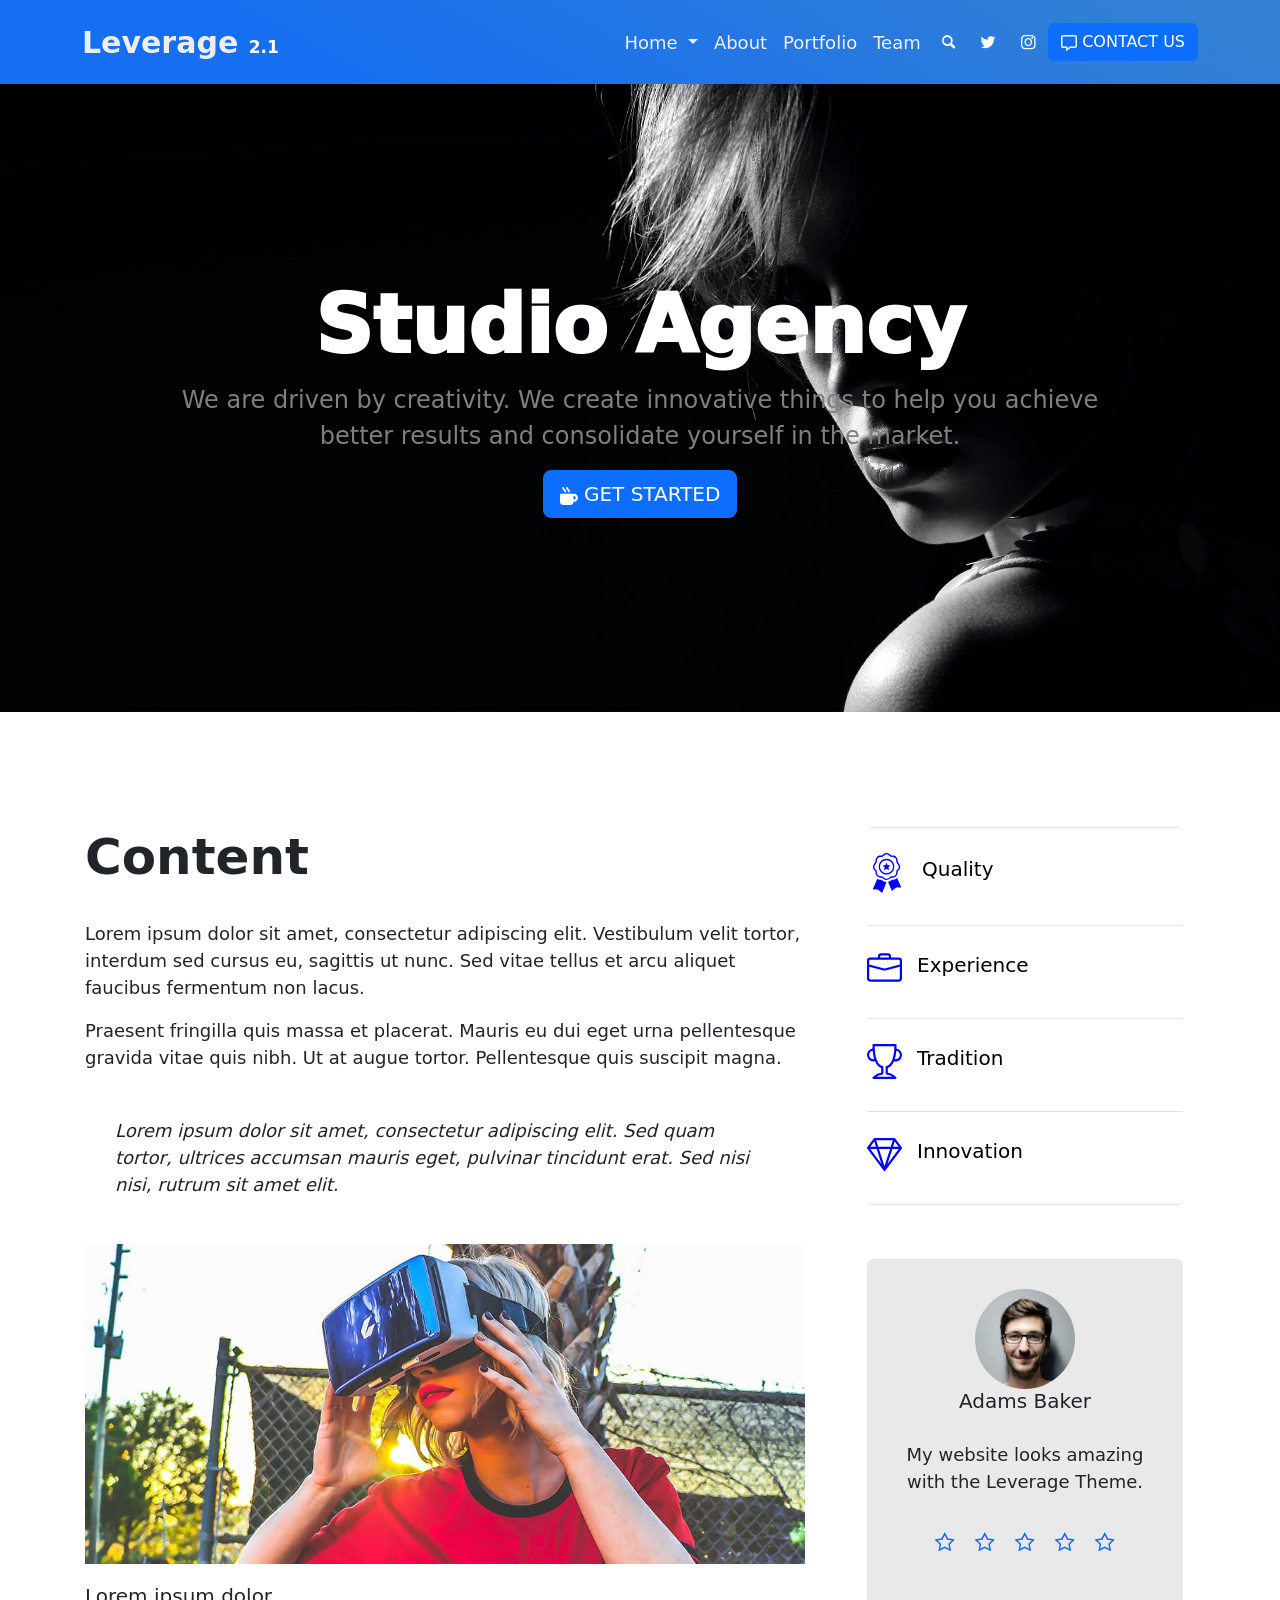
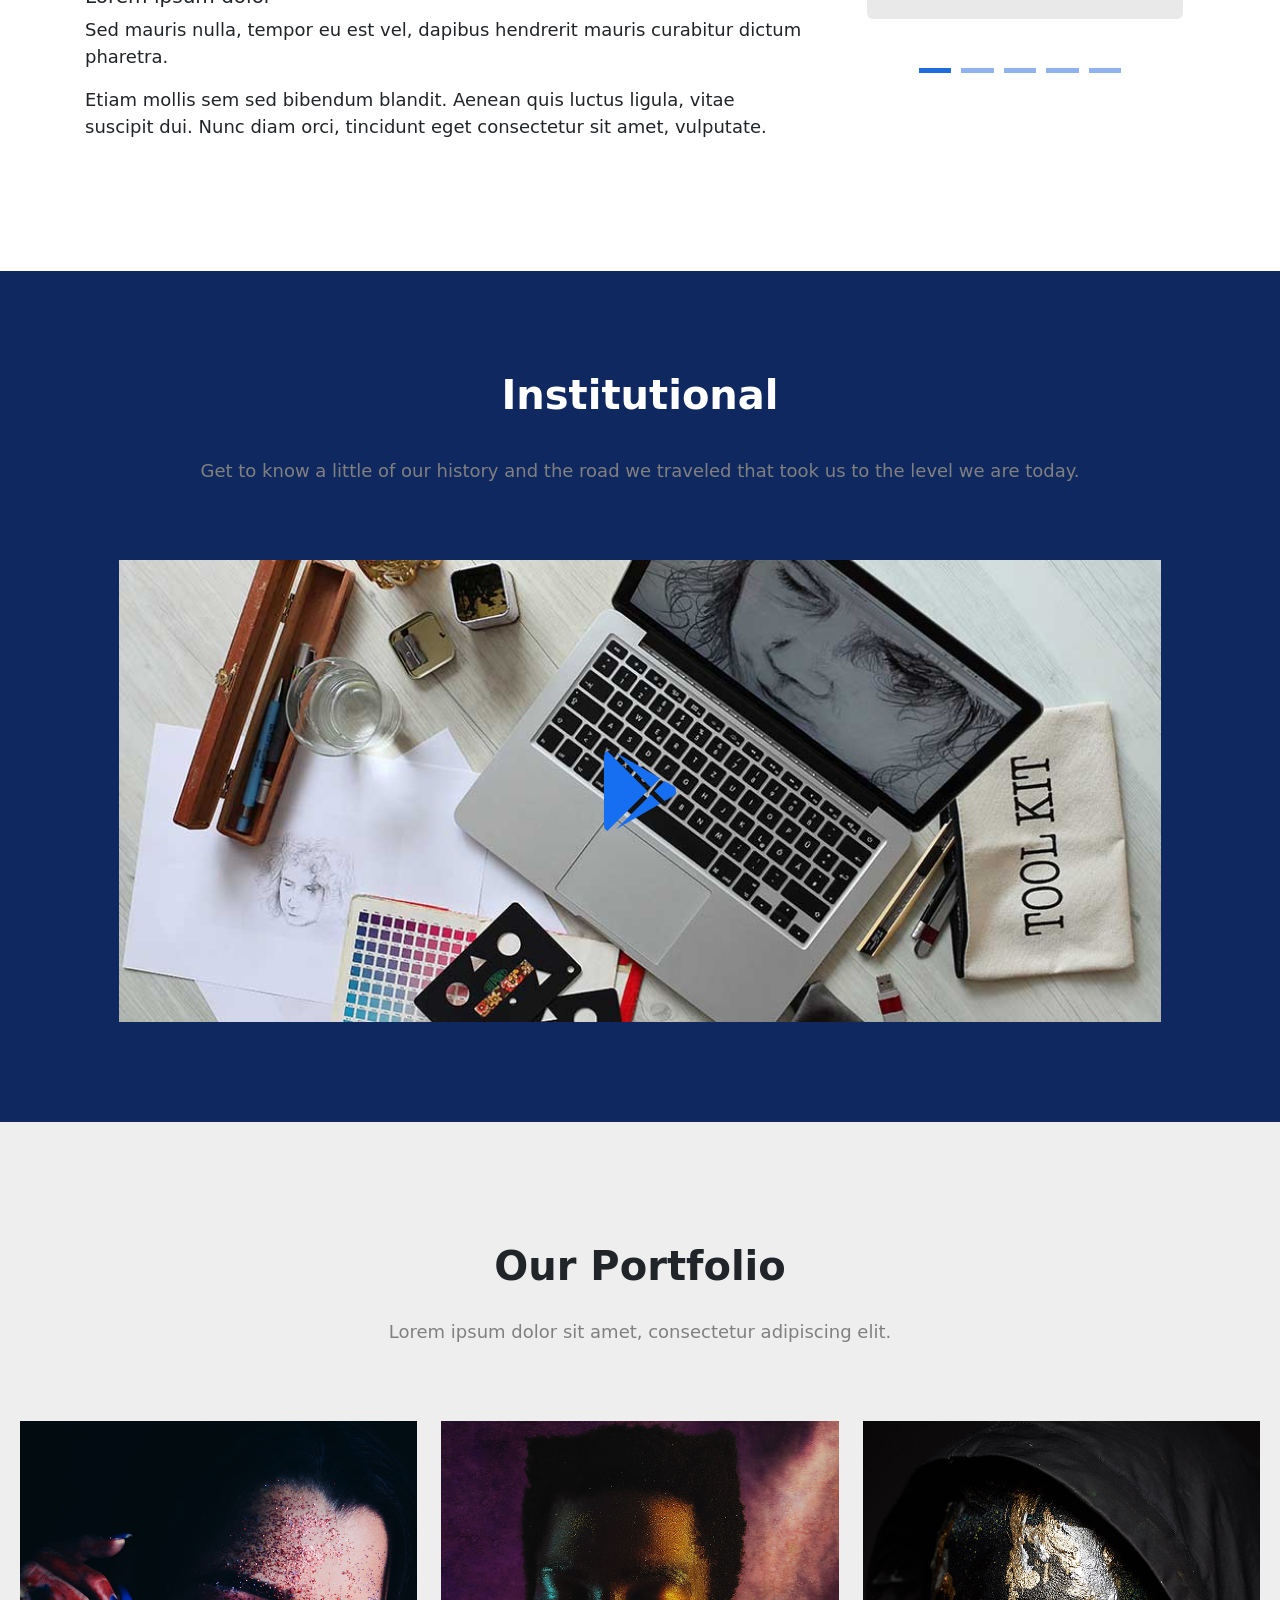
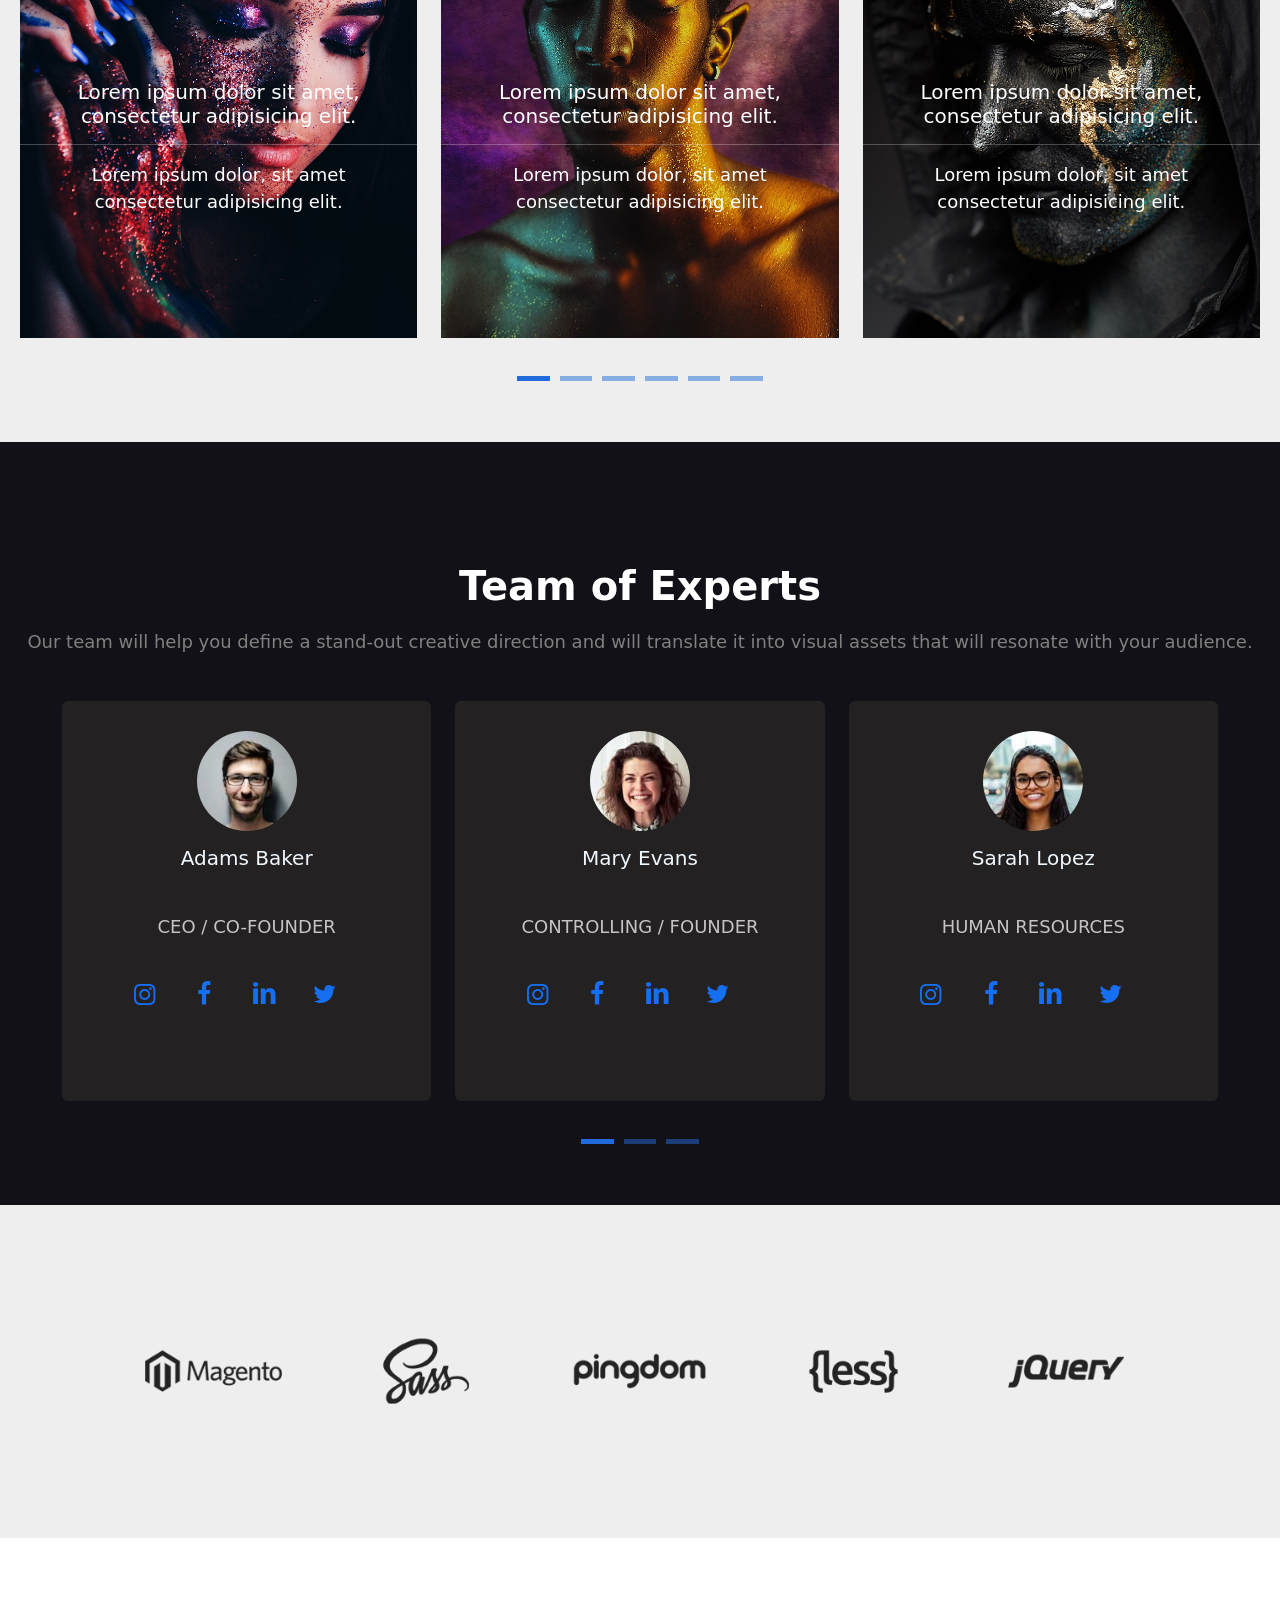
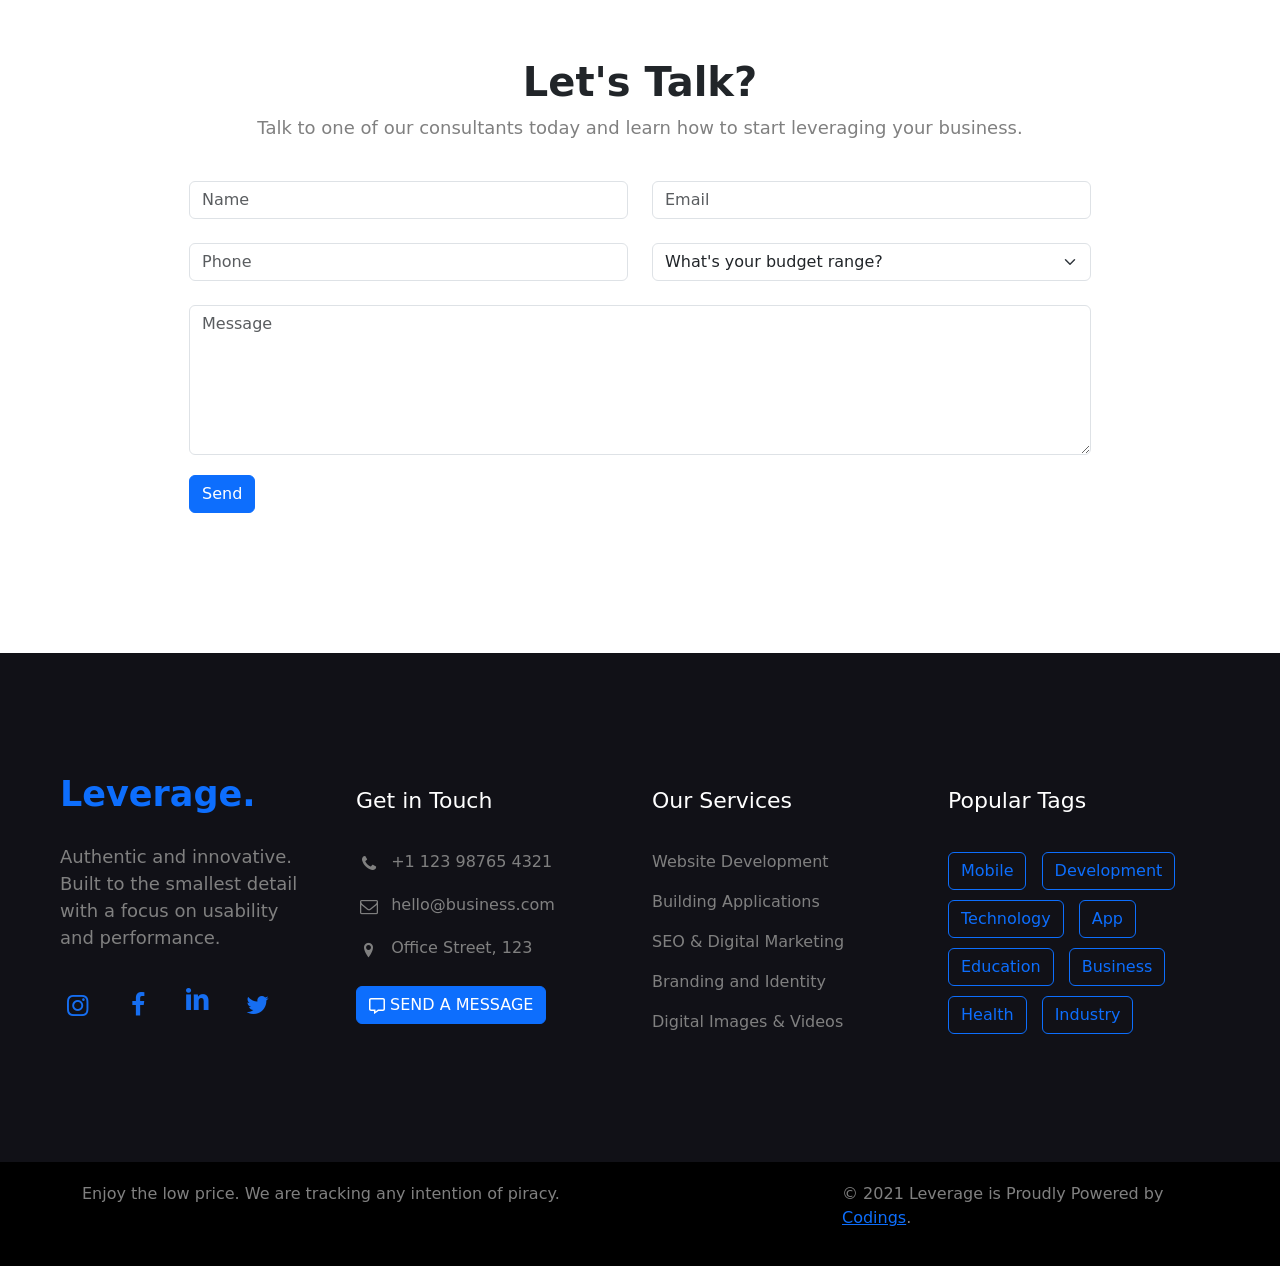
==== index.html @ 42c86307 "'master'" ====
<!DOCTYPE html>
<html lang="en">
<head>
    <meta charset="UTF-8">
    <meta http-equiv="X-UA-Compatible" content="IE=edge">
    <meta name="viewport" content="width=device-width, initial-scale=1.0">
    <title>Leverage-Demo</title>
    <link href="https://cdn.jsdelivr.net/npm/bootstrap@5.1.3/dist/css/bootstrap.min.css" rel="stylesheet" integrity="sha384-1BmE4kWBq78iYhFldvKuhfTAU6auU8tT94WrHftjDbrCEXSU1oBoqyl2QvZ6jIW3" crossorigin="anonymous">
    <link rel="stylesheet" href="style/style.css">
    <link rel="stylesheet" href="style/fontello.css">
    
    

    
</head>
<body>
    
    <nav class="navbar nav-area navbar-expand-lg navbar-light sticky-lg-top">
        <div class="container">
          <a class="navbar-brand brand" href="#">Leverage <i class="version-number">2.1</i></a>
          <button class="navbar-toggler" type="button" data-bs-toggle="collapse" data-bs-target="#navbarNavDropdown" aria-controls="navbarNavDropdown" aria-expanded="false" aria-label="Toggle navigation">
            <span class="navbar-toggler-icon"></span>
          </button>
          

          
          <div class="collapse navbar-collapse justify-content-end" id="navbarNavDropdown">
            <ul class="navbar-nav">

              <li class="nav-item dropdown ddpr-1">
                
                <a class="nav-link dropdown-toggle ssss" href="#" id="navbarDropdownMenuLink" role="button" data-bs-toggle="dropdown" data-bs-auto-close="outside" aria-expanded="false">
                  Home
                </a>
                <ul class="dropdown-menu ddpa-1" aria-labelledby="navbarDropdownMenuLink">
                  <li class="btn-group dropend nav-small">
                    <a href="#" class="n-link dropdown-toggle ddpr-2 " role="button" data-bs-toggle="dropdown" data-bs-auto-close="outside" aria-expanded="false">
                      Multi-Page
                    </a>
                    <ul class="dropdown-menu ddpa-2" aria-labelledby="navbarDropdownMenuLink">
                      <li class="btn-group dropend nav-small">
                        <a href="#" class="n-link dropdown-toggle ddpr-3 "role="button" data-bs-toggle="dropdown" data-bs-auto-close="outside" aria-expanded="false">Agency</a>
                        <ul class="dropdown-menu ddpa-3" aria-labelledby="navbarDropdownMenuLink">
                          <li>
                            <a class="n-link" href="#">Demo 1</a>
                          </li>
                          <li>
                            <a class="n-link" href="#">Demo 2</a>
                          </li>
                          <li>
                            <a class="n-link" href="#">Demo 3</a>
                          </li>
                          <li>
                            <a class="n-link" href="#">Demo 4</a>
                          </li>
                          <li>
                            <a class="n-link" href="#">Demo 5</a>
                          </li>
                          <li>
                            <a class="n-link" href="#">Demo 6</a>
                          </li>
                          <li>
                            <a class="n-link" href="#">Demo 7</a>
                          </li>
                          <li>
                            <a class="n-link" href="#">Demo 8</a>
                          </li>
                          <li>
                            <a class="n-link" href="#">Demo 9</a>
                          </li>
                          <li>
                            <a class="n-link" href="#">Demo 10</a>
                          </li>
                          
                        </ul>
                      </li>

                      <li class="btn-group dropend nav-small">
                        <a href="#" class="n-link dropdown-toggle ddpr-3"role="button" data-bs-toggle="dropdown" data-bs-auto-close="outside" aria-expanded="false">Portfolio</a>
                        <ul class="dropdown-menu ddpa-3" aria-labelledby="navbarDropdownMenuLink">
                          <li>
                            <a class="n-link" href="#">Demo 11</a>
                          </li>
                          <li>
                            <a class="n-link" href="#">Demo 12</a>
                          </li>
                          <li>
                            <a class="n-link" href="#">Demo 13</a>
                          </li>
                          <li>
                            <a class="n-link" href="#">Demo 14</a>
                          </li>
                          <li>
                            <a class="n-link" href="#">Demo 15</a>
                          </li>
                          <li>
                            <a class="n-link" href="#">Demo 16</a>
                          </li>
                          <li>
                            <a class="n-link" href="#">Demo 17</a>
                          </li>
                          <li>
                            <a class="n-link" href="#">Demo 18</a>
                          </li>
                          <li>
                            <a class="n-link" href="#">Demo 19</a>
                          </li>
                          <li>
                            <a class="n-link" href="#">Demo 20</a>
                          </li>
                          
                        </ul>
                      </li>
                      
                    </ul>
                  </li>
                  
                  

                  <li class="btn-group dropend nav-small">
                    <a href="#" class="n-link dropdown-toggle ddpr-2 " role="button" data-bs-toggle="dropdown" data-bs-auto-close="outside" aria-expanded="false">
                      One-Page
                    </a>
                    <ul class="dropdown-menu ddpa-2" aria-labelledby="navbarDropdownMenuLink">
                      <li class="btn-group dropend nav-small">
                        <a href="#" class="n-link dropdown-toggle ddpr-3"role="button" data-bs-toggle="dropdown" data-bs-auto-close="outside" aria-expanded="false">Agency</a>
                        <ul class="dropdown-menu ddpa-3" aria-labelledby="navbarDropdownMenuLink">
                          <li>
                            <a class="n-link" href="#">Demo 1</a>
                          </li>
                          <li>
                            <a class="n-link" href="#">Demo 2</a>
                          </li>
                          <li>
                            <a class="n-link" href="#">Demo 3</a>
                          </li>
                          <li>
                            <a class="n-link" href="#">Demo 4</a>
                          </li>
                          <li>
                            <a class="n-link" href="#">Demo 5</a>
                          </li>
                          <li>
                            <a class="n-link" href="#">Demo 6</a>
                          </li>
                          <li>
                            <a class="n-link" href="#">Demo 7</a>
                          </li>
                          <li>
                            <a class="n-link" href="#">Demo 8</a>
                          </li>
                          <li>
                            <a class="n-link" href="#">Demo 9</a>
                          </li>
                          <li>
                            <a class="n-link" href="#">Demo 10</a>
                          </li>
                          
                        </ul>
                      </li>

                      <li class="btn-group dropend nav-small">
                        <a href="#" class="n-link dropdown-toggle ddpr-3"role="button" data-bs-toggle="dropdown" data-bs-auto-close="outside" aria-expanded="false">Portfolio</a>
                        <ul class="dropdown-menu ddpa-3" aria-labelledby="navbarDropdownMenuLink">
                          <li>
                            <a class="n-link" href="#">Demo 11</a>
                          </li>
                          <li>
                            <a class="n-link" href="#">Demo 12</a>
                          </li>
                          <li>
                            <a class="n-link" href="#">Demo 13</a>
                          </li>
                          <li>
                            <a class="n-link" href="#">Demo 14</a>
                          </li>
                          <li>
                            <a class="n-link" href="#">Demo 15</a>
                          </li>
                          <li>
                            <a class="n-link" href="#">Demo 16</a>
                          </li>
                          <li>
                            <a class="n-link" href="#">Demo 17</a>
                          </li>
                          <li>
                            <a class="n-link" href="#">Demo 18</a>
                          </li>
                          <li>
                            <a class="n-link" href="#">Demo 19</a>
                          </li>
                          <li>
                            <a class="n-link" href="#">Demo 20</a>
                          </li>
                          
                        </ul>
                      </li>
                      
                    </ul>
                  </li>
                </ul>
                
              </li>

              <li class="nav-item dropdown">
                <a class="nav-link" href="#" id="navbarDropdownMenuLink" role="button" data-bs-toggle="dropdown" data-bs-auto-close="outside" aria-expanded="false">
                  About
                </a>
              </li>
              <li class="nav-item dropdown">
                <a class="nav-link" href="#" id="navbarDropdownMenuLink" role="button" data-bs-toggle="dropdown" data-bs-auto-close="outside" aria-expanded="false">
                  Portfolio
                </a>
                
              </li>
              <li class="nav-item dropdown">
                <a class="nav-link" href="#" id="navbarDropdownMenuLink" role="button" data-bs-toggle="dropdown" data-bs-auto-close="outside" aria-expanded="false">
                  Team
                </a>
                

              </li>
            </ul>
            <ul class="navbar-nav"><li class="nav-item dropdown"><a class="nav-link" href="#"><i class="icon-search"></i></a></li></ul>
            <ul class="navbar-nav"><li class="nav-item dropdown"><a class="nav-link" href="#"><i class="icon-twit"></i></a></li></ul>
            <ul class="navbar-nav"><li class="nav-item dropdown"><a class="nav-link" href="#"><i class="icon-insta"></i></a></li></ul>
            
            <div class="git-desc-btn"><button type="button" class="btn btn-primary"><img src="images/message-regular.svg" alt=""> CONTACT US</button></div>
  
            
          </div>

          
          
        </div>
    
    </nav>

    <div class="align-self-center text-center">
      <div class="position-relative main">
        <img class="hero" width="100%" height="auto" src="images/bg-7.jpg" alt="">

        <div class="position-absolute top-50 start-50 translate-middle main-txt ">
          <h1>Studio Agency</h1>
        <p>We are driven by creativity. We create innovative things to help you achieve better results and consolidate yourself in the market.</p>
        <button type="button" class="btn btn-primary btn-lg"><img src="images/mug-hot-solid.svg" alt=""> GET STARTED</button>
        </div>
      </div>
    
    </div>



<div class="container">
  <div class="row content ">
    <div class="col-lg-8 hero-content">
      <h2>Content</h2>
      <p>Lorem ipsum dolor sit amet, consectetur adipiscing elit. Vestibulum velit tortor, interdum sed cursus eu, sagittis ut nunc. Sed vitae tellus et arcu aliquet faucibus fermentum non lacus.</p>
      <p>Praesent fringilla quis massa et placerat. Mauris eu dui eget urna pellentesque gravida vitae quis nibh. Ut at augue tortor. Pellentesque quis suscipit magna.</p>
      <p class="italic"><em>Lorem ipsum dolor sit amet, consectetur adipiscing elit. Sed quam tortor, ultrices accumsan mauris eget, pulvinar tincidunt erat. Sed nisi nisi, rutrum sit amet elit.</em></p>
      <img class="hero-img" height="auto" width="100%" src="images/news-3.jpg" alt="photography">
      
      <h5>Lorem ipsum dolor</h5>
      <p>Sed mauris nulla, tempor eu est vel, dapibus hendrerit mauris curabitur dictum pharetra.</p>
      <p>Etiam mollis sem sed bibendum blandit. Aenean quis luctus ligula, vitae suscipit dui. Nunc diam orci, tincidunt eget consectetur sit amet, vulputate.</p>

    </div>

    <div class="col-lg-4">
      <ul class="list-group hero-content-2">
        <li class="list-group-item "><a class="d-inline-flex align-items-center" href="#"><img src="images/excellence-honor.svg" alt=""><h5>Quality</h5></a></li>
        <li class="list-group-item "><a class="d-inline-flex align-items-center" href="#"><img src="images/briefcase.svg" alt=""><h5>Experience</h5></a></li>
        <li class="list-group-item "><a class="d-inline-flex align-items-center" href="#"><img src="images/trophy.svg" alt=""><h5>Tradition</h5></a></li>
        <li class="list-group-item "><a class="d-inline-flex align-items-center" href="#"><img src="images/gem.svg" alt=""><h5>Innovation</h5></a></li>
        
      </ul>
      <br>

      
      <div id="carouselExampleCaptions" class="carousel slide slider" >
        <div class="carousel-indicators">
          <button type="button" data-bs-target="#carouselExampleCaptions" data-bs-slide-to="0" class="active" aria-current="true" aria-label="Slide 1"></button>
          <button type="button" data-bs-target="#carouselExampleCaptions" data-bs-slide-to="1" aria-label="Slide 2"></button>
          <button type="button" data-bs-target="#carouselExampleCaptions" data-bs-slide-to="2" aria-label="Slide 3"></button>
          <button type="button" data-bs-target="#carouselExampleCaptions" data-bs-slide-to="3" aria-label="Slide 4"></button>
          <button type="button" data-bs-target="#carouselExampleCaptions" data-bs-slide-to="4" aria-label="Slide 5"></button>
        </div>
        
        <div class="carousel-inner">
          <div class="carousel-item active">
            <div class="col-12 card-1">
              <div class="card card-bg align-items-center ">
                <img class="card-img-top" src="images/team-1.jpg" alt="team1">
                <h5>Adams Baker</h5>
                <p>My website looks amazing with the Leverage Theme.</p>
                <div class="d-inline-flex align-items-center star-card"><i class="icon-star"></i><i class="icon-star"></i><i class="icon-star"></i><i class="icon-star"></i><i class="icon-star"></i></div>
      
              </div>
      
            </div>
          </div>
          <div class="carousel-item">
            <div class="col-12 card-1">
              <div class="card card-bg align-items-center ">
                <img class="card-img-top" src="images/team-2.jpg" alt="team1">
                <h5>Mary Evans</h5>
                <p>This company created an exclusive form. Fantastic</p>
                <div class="d-inline-flex align-items-center star-card"><i class="icon-star"></i><i class="icon-star"></i><i class="icon-star"></i><i class="icon-star"></i></div>
      
              </div>
      
            </div>
          </div>
          <div class="carousel-item">
            <div class="col-12 card-1">
              <div class="card card-bg align-items-center ">
                <img class="card-img-top" src="images/team-3.jpg" alt="team1">
                <h5>Sarah Lopez</h5>
                <p>I'm loving the partnership. The support deserve 5 stars.</p>
                <div class="d-inline-flex align-items-center star-card"><i class="icon-star"></i><i class="icon-star"></i><i class="icon-star"></i><i class="icon-star"></i><i class="icon-star"></i></div>
      
              </div>
      
            </div>
          </div>
          <div class="carousel-item">
            <div class="col-12 card-1">
              <div class="card card-bg align-items-center ">
                <img class="card-img-top" src="images/team-4.jpg" alt="team1">
                <h5>Joseph Hills</h5>
                <p>My app was perfect. I will request more services soon.</p>
                <div class="d-inline-flex align-items-center star-card"><i class="icon-star"></i><i class="icon-star"></i><i class="icon-star"></i><i class="icon-star"></i></div>
      
              </div>
      
            </div>
          </div>
          <div class="carousel-item">
            <div class="col-12 card-1">
              <div class="card card-bg align-items-center ">
                <img class="card-img-top" src="images/team-5.jpg" alt="team1">
                <h5>Karen Usman</h5>
                <p>I had small problems with the payment. but it was resolved.</p>
                <div class="d-inline-flex align-items-center star-card"><i class="icon-star"></i><i class="icon-star"></i><i class="icon-star"></i></div>
      
              </div>
      
            </div>
          </div>
        </div>
        
      </div>


    </div>



  </div>

</div>



<div class="container-fluid institutional">
  <div class="row justify-content-center">
    <div class="col-lg-10 text-center">
      <h2>Institutional</h2>
      <p>Get to know a little of our history and the road we traveled that took us to the level we are today.</p>
      <div class="video"><a href="https://www.youtube.com/watch?v=7e90gBu4pas">
        
        <div class="position-relative">
          <img width="100%" height="auto" src="images/news-4.jpg" alt="">
        
        <div class="position-absolute top-50 start-50 translate-middle play-btn"><img src="images/google-play-brands.svg" alt=""></div>
        </div>
      
      
      </a></div>



    </div>

  </div>

</div>

<div class="container-fluid portfolio text-center">
  
  
    <div class="text-center">
      <h2>Our Portfolio</h2>
      <p>Lorem ipsum dolor sit amet, consectetur adipiscing elit.</p>
    </div>
    
   <div id="carouselExampleIndicators" class="carousel slide" >
    <div class="carousel-indicators">
      <button type="button" data-bs-target="#carouselExampleIndicators" data-bs-slide-to="0" class="active" aria-current="true" aria-label="Slide 1"></button>
      <button type="button" data-bs-target="#carouselExampleIndicators" data-bs-slide-to="1" aria-label="Slide 2"></button>
      <button type="button" data-bs-target="#carouselExampleIndicators" data-bs-slide-to="2" aria-label="Slide 3"></button>
      <button type="button" data-bs-target="#carouselExampleIndicators" data-bs-slide-to="3" aria-label="Slide 4"></button>
      <button type="button" data-bs-target="#carouselExampleIndicators" data-bs-slide-to="4" aria-label="Slide 5"></button>
      <button type="button" data-bs-target="#carouselExampleIndicators" data-bs-slide-to="5" aria-label="Slide 6"></button>
      
    </div>

    <div class="carousel-inner ">

      <div class=" port-grid ">
        <div class="carousel-item active">
          <div class="row justify-content-center">
            <div class="col-lg-4 col-md-6 col-sm-12 mb-1 ">
              <div class="position-relative grid ">
                <img width="100%" height="auto" src="images/work-4.jpg" alt="">
                  <div class="position-absolute top-50 align-items-end text-center grid-inside">
                    <h4>Lorem ipsum dolor sit amet, consectetur adipisicing elit.</h4>
                     <hr>
                       <p>Lorem ipsum dolor, sit amet consectetur adipisicing elit.</p>
                  </div>
              
          
              </div>
            </div>
       
            <div class="col-lg-4 col-md-6 col-sm-12 mb-1 media-s">
              <div class="position-relative grid">
                <img width="100%" height="auto" src="images/work-5.jpg" alt="">
                  <div class="position-absolute top-50 align-items-end text-center grid-inside">
                    <h4>Lorem ipsum dolor sit amet, consectetur adipisicing elit.</h4>
                     <hr>
                       <p>Lorem ipsum dolor, sit amet consectetur adipisicing elit.</p>
                  </div>
              
          
              </div>
            </div>

            <div class="col-lg-4 col-md-6 col-sm-12 mb-1 media-l">
              <div class="position-relative grid">
                <img width="100%" height="auto" src="images/work-6.jpg" alt="">
                  <div class="position-absolute top-50 align-items-end text-center grid-inside">
                    <h4>Lorem ipsum dolor sit amet, consectetur adipisicing elit.</h4>
                     <hr>
                       <p>Lorem ipsum dolor, sit amet consectetur adipisicing elit.</p>
                  </div>
              
          
              </div>
            </div>
       
            
          </div>
        </div>
   
        <div class="carousel-item">
          <div class="row justify-content-center">

            <div class="col-lg-4 col-md-6 col-sm-12 mb-1">
              <div class="position-relative grid">
                <img width="100%" height="auto" src="images/work-5.jpg" alt="">
                  <div class="position-absolute top-50 align-items-end text-center grid-inside">
                    <h4>Lorem ipsum dolor sit amet, consectetur adipisicing elit.</h4>
                     <hr>
                       <p>Lorem ipsum dolor, sit amet consectetur adipisicing elit.</p>
                  </div>
              
          
              </div>
            </div>

            <div class="col-lg-4 col-md-6 col-sm-12 mb-1 media-s">
              <div class="position-relative grid">
                <img width="100%" height="auto" src="images/work-6.jpg" alt="">
                  <div class="position-absolute top-50 align-items-end text-center grid-inside">
                    <h4>Lorem ipsum dolor sit amet, consectetur adipisicing elit.</h4>
                     <hr>
                       <p>Lorem ipsum dolor, sit amet consectetur adipisicing elit.</p>
                  </div>
              
          
              </div>
            </div>

            <div class="col-lg-4 col-md-6 col-sm-12 mb-1 media-l">
              <div class="position-relative grid">
                <img width="100%" height="auto" src="images/work-7.jpg" alt="">
                  <div class="position-absolute top-50 align-items-end text-center grid-inside">
                    <h4>Lorem ipsum dolor sit amet, consectetur adipisicing elit.</h4>
                     <hr>
                       <p>Lorem ipsum dolor, sit amet consectetur adipisicing elit.</p>
                  </div>
              
          
              </div>
            </div>
       
            
       
            
          </div>
        </div>

        <div class="carousel-item">
          <div class="row justify-content-center">

            <div class="col-lg-4 col-md-6 col-sm-12 mb-1 ">
              <div class="position-relative grid">
                <img width="100%" height="auto" src="images/work-6.jpg" alt="">
                  <div class="position-absolute top-50 align-items-end text-center grid-inside">
                    <h4>Lorem ipsum dolor sit amet, consectetur adipisicing elit.</h4>
                     <hr>
                       <p>Lorem ipsum dolor, sit amet consectetur adipisicing elit.</p>
                  </div>
              
          
              </div>
            </div>

            <div class="col-lg-4 col-md-6 col-sm-12 mb-1 media-s">
              <div class="position-relative grid">
                <img width="100%" height="auto" src="images/work-7.jpg" alt="">
                  <div class="position-absolute top-50 align-items-end text-center grid-inside">
                    <h4>Lorem ipsum dolor sit amet, consectetur adipisicing elit.</h4>
                     <hr>
                       <p>Lorem ipsum dolor, sit amet consectetur adipisicing elit.</p>
                  </div>
              
          
              </div>
            </div>
            <div class="col-lg-4 col-md-6 col-sm-12 mb-1 media-l">
              <div class="position-relative grid">
                <img width="100%" height="auto" src="images/work-8.jpg" alt="">
                  <div class="position-absolute top-50 align-items-end text-center grid-inside">
                    <h4>Lorem ipsum dolor sit amet, consectetur adipisicing elit.</h4>
                     <hr>
                       <p>Lorem ipsum dolor, sit amet consectetur adipisicing elit.</p>
                  </div>
              
          
              </div>
            </div>
       
            
       
            
          </div>
        </div>

        <div class="carousel-item">
          <div class="row justify-content-center">

            <div class="col-lg-4 col-md-6 col-sm-12 mb-1 ">
              <div class="position-relative grid">
                <img width="100%" height="auto" src="images/work-7.jpg" alt="">
                  <div class="position-absolute top-50 align-items-end text-center grid-inside">
                    <h4>Lorem ipsum dolor sit amet, consectetur adipisicing elit.</h4>
                     <hr>
                       <p>Lorem ipsum dolor, sit amet consectetur adipisicing elit.</p>
                  </div>
              
          
              </div>
            </div>

            <div class="col-lg-4 col-md-6 col-sm-12 mb-1 media-s">
              <div class="position-relative grid">
                <img width="100%" height="auto" src="images/work-8.jpg" alt="">
                  <div class="position-absolute top-50 align-items-end text-center grid-inside">
                    <h4>Lorem ipsum dolor sit amet, consectetur adipisicing elit.</h4>
                     <hr>
                       <p>Lorem ipsum dolor, sit amet consectetur adipisicing elit.</p>
                  </div>
              
          
              </div>
            </div>
            <div class="col-lg-4 col-md-6 col-sm-12 mb-1 media-l">
              <div class="position-relative grid">
                <img width="100%" height="auto" src="images/work-9.jpg" alt="">
                  <div class="position-absolute top-50 align-items-end text-center grid-inside">
                    <h4>Lorem ipsum dolor sit amet, consectetur adipisicing elit.</h4>
                     <hr>
                       <p>Lorem ipsum dolor, sit amet consectetur adipisicing elit.</p>
                  </div>
              
          
              </div>
            </div>
       
            
       
            
          </div>
        </div>

        <div class="carousel-item">
          <div class="row justify-content-center">

            <div class="col-lg-4 col-md-6 col-sm-12 mb-1 ">
              <div class="position-relative grid">
                <img width="100%" height="auto" src="images/work-8.jpg" alt="">
                  <div class="position-absolute top-50 align-items-end text-center grid-inside">
                    <h4>Lorem ipsum dolor sit amet, consectetur adipisicing elit.</h4>
                     <hr>
                       <p>Lorem ipsum dolor, sit amet consectetur adipisicing elit.</p>
                  </div>
              
          
              </div>
            </div>

            <div class="col-lg-4 col-md-6 col-sm-12 mb-1 media-s">
              <div class="position-relative grid">
                <img width="100%" height="auto" src="images/work-9.jpg" alt="">
                  <div class="position-absolute top-50 align-items-end text-center grid-inside">
                    <h4>Lorem ipsum dolor sit amet, consectetur adipisicing elit.</h4>
                     <hr>
                       <p>Lorem ipsum dolor, sit amet consectetur adipisicing elit.</p>
                  </div>
              
          
              </div>
            </div>
            <div class="col-lg-4 col-md-6 col-sm-12 mb-1 media-l">
              <div class="position-relative grid">
                <img width="100%" height="auto" src="images/work-4.jpg" alt="">
                  <div class="position-absolute top-50 align-items-end text-center grid-inside">
                    <h4>Lorem ipsum dolor sit amet, consectetur adipisicing elit.</h4>
                     <hr>
                       <p>Lorem ipsum dolor, sit amet consectetur adipisicing elit.</p>
                  </div>
              
          
              </div>
            </div>
       
            
       
            
          </div>
        </div>

        <div class="carousel-item">
          <div class="row justify-content-center">

            <div class="col-lg-4 col-md-6 col-sm-12 mb-1 ">
              <div class="position-relative grid">
                <img width="100%" height="auto" src="images/work-9.jpg" alt="">
                  <div class="position-absolute top-50 align-items-end text-center grid-inside">
                    <h4>Lorem ipsum dolor sit amet, consectetur adipisicing elit.</h4>
                     <hr>
                       <p>Lorem ipsum dolor, sit amet consectetur adipisicing elit.</p>
                  </div>
              
          
              </div>
            </div>

            <div class="col-lg-4 col-md-6 col-sm-12 mb-1 media-s">
              <div class="position-relative grid">
                <img width="100%" height="auto" src="images/work-4.jpg" alt="">
                  <div class="position-absolute top-50 align-items-end text-center grid-inside">
                    <h4>Lorem ipsum dolor sit amet, consectetur adipisicing elit.</h4>
                     <hr>
                       <p>Lorem ipsum dolor, sit amet consectetur adipisicing elit.</p>
                  </div>
              
          
              </div>
            </div>
            <div class="col-lg-4 col-md-6 col-sm-12 mb-1 media-l">
              <div class="position-relative grid">
                <img width="100%" height="auto" src="images/work-5.jpg" alt="">
                  <div class="position-absolute top-50 align-items-end text-center grid-inside">
                    <h4>Lorem ipsum dolor sit amet, consectetur adipisicing elit.</h4>
                     <hr>
                       <p>Lorem ipsum dolor, sit amet consectetur adipisicing elit.</p>
                  </div>
              
          
              </div>
            </div>
       
            
       
            
          </div>
        </div>

        

      </div>
 
     
     
     
     
     
 
   </div>
   </div>




      
  

    
    
    
    
    

  

</div>



<div class="container-fluid team text-center">
  <h2>Team of Experts</h2>
  <p>Our team will help you define a stand-out creative direction and will translate it into visual assets that will resonate with your audience.</p>

  <div id="carouselExampleIndicators3" class="carousel slide" >

    <div class="carousel-indicators">
      <button type="button" data-bs-target="#carouselExampleIndicators3" data-bs-slide-to="0" class="active" aria-current="true" aria-label="Slide 1"></button>
      <button type="button" data-bs-target="#carouselExampleIndicators3" data-bs-slide-to="1" aria-label="Slide 2"></button>
      <button type="button" data-bs-target="#carouselExampleIndicators3" data-bs-slide-to="2" aria-label="Slide 3"></button>
      <button  class="tc-768" type="button" data-bs-target="#carouselExampleIndicators3" data-bs-slide-to="3" aria-label="Slide 4"></button>
      <button  class="tc-360" type="button" data-bs-target="#carouselExampleIndicators3" data-bs-slide-to="4" aria-label="Slide 5"></button>
    </div>


    <div class="carousel-inner">
      <div class="team-grid">

        <div class="carousel-item active  ">
          <div class="row justify-content-center">
            <div class="col-lg-4 col-md-6 col-sm-12 mb-1 t-360">
              <div class="card card-bg-1 align-items-center ">
                <img class="card-img-top" src="images/team-1.jpg" alt="team1">
                <h5>Adams Baker</h5>
                <p>CEO / CO-FOUNDER</p>
                <div class="d-inline-flex align-items-center"><a href="#"><i class="icon-insta icon"></i></a><a href="#"><i class="icon-fb icon"></i></a><a href="#"><i class="icon-link icon"></i></a><a href="#"><i class="icon-twit icon"></i></a></div>
        
              </div>
        
            </div>

            <div class="col-lg-4 col-md-6 col-sm-12 mb-1 t-768">
              <div class="card card-bg-1 align-items-center ">
                <img class="card-img-top" src="images/team-1.jpg" alt="team1">
                <h5>Adams Baker</h5>
                <p>CEO / CO-FOUNDER</p>
                <div class="d-inline-flex align-items-center"><a href="#"><i class="icon-insta icon"></i></a><a href="#"><i class="icon-fb icon"></i></a><a href="#"><i class="icon-link icon"></i></a><a href="#"><i class="icon-twit icon"></i></a></div>
        
              </div>
        
            </div>

            <div class="col-lg-4 col-md-6 col-sm-12 mb-1 t-768">
              <div class="card card-bg-1 align-items-center">
                <img class="card-img-top" src="images/team-2.jpg" alt="team1">
                <h5>Mary Evans</h5>
                <p>CONTROLLING / FOUNDER</p>
                <div class="d-inline-flex align-items-center"><a href="#"><i class="icon-insta icon"></i></a><a href="#"><i class="icon-fb icon"></i></a><a href="#"><i class="icon-link icon"></i></a><a href="#"><i class="icon-twit icon"></i></a></div>
        
              </div>
        
            </div>

            <div class="col-lg-4 col-md-6 col-sm-12 mb-1 t-992">
              <div class="card card-bg-1 align-items-center ">
                <img class="card-img-top" src="images/team-1.jpg" alt="team1">
                <h5>Adams Baker</h5>
                <p>CEO / CO-FOUNDER</p>
                <div class="d-inline-flex align-items-center"><a href="#"><i class="icon-insta icon"></i></a><a href="#"><i class="icon-fb icon"></i></a><a href="#"><i class="icon-link icon"></i></a><a href="#"><i class="icon-twit icon"></i></a></div>
        
              </div>
        
            </div>

            <div class="col-lg-4 col-md-6 col-sm-12 mb-1 t-992">
              <div class="card card-bg-1 align-items-center">
                <img class="card-img-top" src="images/team-2.jpg" alt="team1">
                <h5>Mary Evans</h5>
                <p>CONTROLLING / FOUNDER</p>
                <div class="d-inline-flex align-items-center"><a href="#"><i class="icon-insta icon"></i></a><a href="#"><i class="icon-fb icon"></i></a><a href="#"><i class="icon-link icon"></i></a><a href="#"><i class="icon-twit icon"></i></a></div>
        
              </div>
        
            </div>
            <div class="col-lg-4 col-md-6 col-sm-12 mb-1 t-992">
              <div class="card card-bg-1 align-items-center">
                <img class="card-img-top" src="images/team-3.jpg" alt="team1">
                <h5>Sarah Lopez</h5>
                <p>HUMAN RESOURCES</p>
                <div class="d-inline-flex align-items-center"><a href="#"><i class="icon-insta icon"></i></a><a href="#"><i class="icon-fb icon"></i></a><a href="#"><i class="icon-link icon"></i></a><a href="#"><i class="icon-twit icon"></i></a></div>
        
              </div>
          </div>
      
        </div>
      
          
      
          
      
        </div>

        <div class="carousel-item">
          <div class="row justify-content-center">
            <div class="col-lg-4 col-md-6 col-sm-12 mb-1 t-360">
              <div class="card card-bg-1 align-items-center">
                <img class="card-img-top" src="images/team-2.jpg" alt="team1">
                <h5>Mary Evans</h5>
                <p>CONTROLLING / FOUNDER</p>
                <div class="d-inline-flex align-items-center"><a href="#"><i class="icon-insta icon"></i></a><a href="#"><i class="icon-fb icon"></i></a><a href="#"><i class="icon-link icon"></i></a><a href="#"><i class="icon-twit icon"></i></a></div>
        
              </div>
        
            </div>

            <div class="col-lg-4 col-md-6 col-sm-12 mb-1 t-768">
              <div class="card card-bg-1 align-items-center">
                <img class="card-img-top" src="images/team-2.jpg" alt="team1">
                <h5>Mary Evans</h5>
                <p>CONTROLLING / FOUNDER</p>
                <div class="d-inline-flex align-items-center"><a href="#"><i class="icon-insta icon"></i></a><a href="#"><i class="icon-fb icon"></i></a><a href="#"><i class="icon-link icon"></i></a><a href="#"><i class="icon-twit icon"></i></a></div>
        
              </div>
        
            </div>

            <div class="col-lg-4 col-md-6 col-sm-12 mb-1 t-768">
              <div class="card card-bg-1 align-items-center">
                <img class="card-img-top" src="images/team-3.jpg" alt="team1">
                <h5>Sarah Lopez</h5>
                <p>HUMAN RESOURCES</p>
                <div class="d-inline-flex align-items-center"><a href="#"><i class="icon-insta icon"></i></a><a href="#"><i class="icon-fb icon"></i></a><a href="#"><i class="icon-link icon"></i></a><a href="#"><i class="icon-twit icon"></i></a></div>
        
              </div>
            </div>

            <div class="col-lg-4 col-md-6 col-sm-12 mb-1 t-992">
              <div class="card card-bg-1 align-items-center">
                <img class="card-img-top" src="images/team-2.jpg" alt="team1">
                <h5>Mary Evans</h5>
                <p>CONTROLLING / FOUNDER</p>
                <div class="d-inline-flex align-items-center"><a href="#"><i class="icon-insta icon"></i></a><a href="#"><i class="icon-fb icon"></i></a><a href="#"><i class="icon-link icon"></i></a><a href="#"><i class="icon-twit icon"></i></a></div>
        
              </div>
        
            </div>

            <div class="col-lg-4 col-md-6 col-sm-12 mb-1 t-992">
              <div class="card card-bg-1 align-items-center">
                <img class="card-img-top" src="images/team-3.jpg" alt="team1">
                <h5>Sarah Lopez</h5>
                <p>HUMAN RESOURCES</p>
                <div class="d-inline-flex align-items-center"><a href="#"><i class="icon-insta icon"></i></a><a href="#"><i class="icon-fb icon"></i></a><a href="#"><i class="icon-link icon"></i></a><a href="#"><i class="icon-twit icon"></i></a></div>
        
              </div>
            </div>

            <div class="col-lg-4 col-md-6 col-sm-12 mb-1 t-992">
              <div class="card card-bg-1 align-items-center">
                <img class="card-img-top" src="images/team-4.jpg" alt="team1">
                <h5>Joseph Hills</h5>
                <p>CFO / CHIEF FINANCIAL</p>
                <div class="d-inline-flex align-items-center"><a href="#"><i class="icon-insta icon"></i></a><a href="#"><i class="icon-fb icon"></i></a><a href="#"><i class="icon-link icon"></i></a><a href="#"><i class="icon-twit icon"></i></a></div>
        
              </div>
        
            </div>




          </div>

        </div>

        <div class="carousel-item">
          <div class="row justify-content-center">
            <div class="col-lg-4 col-md-6 col-sm-12 mb-1 t-360">
              <div class="card card-bg-1 align-items-center">
                <img class="card-img-top" src="images/team-3.jpg" alt="team1">
                <h5>Sarah Lopez</h5>
                <p>HUMAN RESOURCES</p>
                <div class="d-inline-flex align-items-center"><a href="#"><i class="icon-insta icon"></i></a><a href="#"><i class="icon-fb icon"></i></a><a href="#"><i class="icon-link icon"></i></a><a href="#"><i class="icon-twit icon"></i></a></div>
        
              </div>
            </div>

            <div class="col-lg-4 col-md-6 col-sm-12 mb-1 t-768">
              <div class="card card-bg-1 align-items-center">
                <img class="card-img-top" src="images/team-3.jpg" alt="team1">
                <h5>Sarah Lopez</h5>
                <p>HUMAN RESOURCES</p>
                <div class="d-inline-flex align-items-center"><a href="#"><i class="icon-insta icon"></i></a><a href="#"><i class="icon-fb icon"></i></a><a href="#"><i class="icon-link icon"></i></a><a href="#"><i class="icon-twit icon"></i></a></div>
        
              </div>
            </div>

            <div class="col-lg-4 col-md-6 col-sm-12 mb-1 t-768">
              <div class="card card-bg-1 align-items-center">
                <img class="card-img-top" src="images/team-4.jpg" alt="team1">
                <h5>Joseph Hills</h5>
                <p>CFO / CHIEF FINANCIAL</p>
                <div class="d-inline-flex align-items-center"><a href="#"><i class="icon-insta icon"></i></a><a href="#"><i class="icon-fb icon"></i></a><a href="#"><i class="icon-link icon"></i></a><a href="#"><i class="icon-twit icon"></i></a></div>
        
              </div>
        
            </div>

            <div class="col-lg-4 col-md-6 col-sm-12 mb-1 t-992">
              <div class="card card-bg-1 align-items-center">
                <img class="card-img-top" src="images/team-3.jpg" alt="team1">
                <h5>Sarah Lopez</h5>
                <p>HUMAN RESOURCES</p>
                <div class="d-inline-flex align-items-center"><a href="#"><i class="icon-insta icon"></i></a><a href="#"><i class="icon-fb icon"></i></a><a href="#"><i class="icon-link icon"></i></a><a href="#"><i class="icon-twit icon"></i></a></div>
        
              </div>
            </div>

            <div class="col-lg-4 col-md-6 col-sm-12 mb-1 t-992">
              <div class="card card-bg-1 align-items-center">
                <img class="card-img-top" src="images/team-4.jpg" alt="team1">
                <h5>Joseph Hills</h5>
                <p>CFO / CHIEF FINANCIAL</p>
                <div class="d-inline-flex align-items-center"><a href="#"><i class="icon-insta icon"></i></a><a href="#"><i class="icon-fb icon"></i></a><a href="#"><i class="icon-link icon"></i></a><a href="#"><i class="icon-twit icon"></i></a></div>
        
              </div>
        
            </div>

            <div class="col-lg-4 col-md-6 col-sm-12 mb-1 t-992">
              <div class="card card-bg-1 align-items-center">
                <img class="card-img-top" src="images/team-5.jpg" alt="team1">
                <h5>karen Usman</h5>
                <p>CTO / CHIEF MARKETING</p>
                <div class="d-inline-flex align-items-center"><a href="#"><i class="icon-insta icon"></i></a><a href="#"><i class="icon-fb icon"></i></a><a href="#"><i class="icon-link icon"></i></a><a href="#"><i class="icon-twit icon"></i></a></div>
        
              </div>
        
            </div>


          </div>

          

          

        </div>

        <div class="carousel-item">
          <div class="row justify-content-center">

            <div class="col-lg-4 col-md-6 col-sm-12 mb-1 t-360">
              <div class="card card-bg-1 align-items-center">
                <img class="card-img-top" src="images/team-4.jpg" alt="team1">
                <h5>Joseph Hills</h5>
                <p>CFO / CHIEF FINANCIAL</p>
                <div class="d-inline-flex align-items-center"><a href="#"><i class="icon-insta icon"></i></a><a href="#"><i class="icon-fb icon"></i></a><a href="#"><i class="icon-link icon"></i></a><a href="#"><i class="icon-twit icon"></i></a></div>
        
              </div>
        
            </div>

            

            <div class="col-lg-4 col-md-6 col-sm-12 mb-1 t-768">
              <div class="card card-bg-1 align-items-center">
                <img class="card-img-top" src="images/team-4.jpg" alt="team1">
                <h5>Joseph Hills</h5>
                <p>CFO / CHIEF FINANCIAL</p>
                <div class="d-inline-flex align-items-center"><a href="#"><i class="icon-insta icon"></i></a><a href="#"><i class="icon-fb icon"></i></a><a href="#"><i class="icon-link icon"></i></a><a href="#"><i class="icon-twit icon"></i></a></div>
        
              </div>
        
            </div>

            <div class="col-lg-4 col-md-6 col-sm-12 mb-1 t-768">
              <div class="card card-bg-1 align-items-center">
                <img class="card-img-top" src="images/team-5.jpg" alt="team1">
                <h5>karen Usman</h5>
                <p>CTO / CHIEF MARKETING</p>
                <div class="d-inline-flex align-items-center"><a href="#"><i class="icon-insta icon"></i></a><a href="#"><i class="icon-fb icon"></i></a><a href="#"><i class="icon-link icon"></i></a><a href="#"><i class="icon-twit icon"></i></a></div>
        
              </div>
        
            </div>


          </div>

          

          

        </div>

        <div class="carousel-item">
          <div class="row justify-content-center">
            

            <div class="col-lg-4 col-md-6 col-sm-12 mb-1 t-360">
              <div class="card card-bg-1 align-items-center">
                <img class="card-img-top" src="images/team-5.jpg" alt="team1">
                <h5>karen Usman</h5>
                <p>CTO / CHIEF MARKETING</p>
                <div class="d-inline-flex align-items-center"><a href="#"><i class="icon-insta icon"></i></a><a href="#"><i class="icon-fb icon"></i></a><a href="#"><i class="icon-link icon"></i></a><a href="#"><i class="icon-twit icon"></i></a></div>
        
              </div>
        
            </div>


          </div>

          

          

        </div>


      </div>
    </div>
  </div>

</div>
<div class="container-fluid language">
  <div class="row justify-content-center lang">
    <div class="col-lg-2 col-md-2 col-sm-4 "><img width="100%" height="auto" src="images/magento.png" alt="magento"></div>
    <div class="col-lg-2 col-md-2 col-sm-4 "><img width="100%" height="auto" src="images/sass.png" alt="sass"></div>
    <div class="col-lg-2 col-md-2 col-sm-4 "><img width="100%" height="auto" src="images/pingdom.png" alt="pingdom"></div>
    <div class="col-lg-2 col-md-2 col-sm-4 "><img width="100%" height="auto" src="images/less.png" alt="less"></div>
    <div class="col-lg-2 col-md-2 col-sm-4 "><img width="100%" height="auto" src="images/jquery.png" alt="jquery"></div>

  </div>

</div>

<div class="container">
  
  <div class=" row justify-content-center talk">
    <div class="text-center">
      <h2>Let's Talk?</h2>
    <p>Talk to one of our consultants today and learn how to start leveraging your business.</p>
    </div>
    <form class="row col-10">
      <div class="col-md-6">
        <label for="inputName4" class="form-label"></label>
        <input type="text" class="form-control" placeholder="Name" aria-label="First name">
      </div>
      <div class="col-md-6">
        <label for="inputEmail4" class="form-label"></label>
        <input type="email" placeholder="Email"class="form-control" id="inputEmail4">
      </div>
      <div class="col-md-6">
        <label for="inputPhone4" class="form-label"></label>
        <input type="text" placeholder="Phone"class="form-control" id="inputEmail4">
      </div>
      <div class="col-md-6">
        <label for="inputtext" class="form-label"></label>
        <select id="inputtext" class="form-select">
          <option selected>What's your budget range?</option>
          <option>$2.000 - $5.000</option>
          <option>$5.000 - $10.000</option>
          <option>$10.000+</option>
        </select>
      </div>
      
      
      <div class="col-12">
        <label for="InputMessage" class="form-label"></label>
  <textarea class="form-control message" id="inputMessage" placeholder="Message" ></textarea>
      </div>
      
      <div >
        <button type="submit" required value=" submit" class="btn btn-primary send">Send</button>
      </div>
    </form>

  </div>


</div>

<div class="container-fluid git">
  <div class="row justify-content-center text-center row-items">
    <div class="col-lg-3  text-start logo">
      <a href="#"><h3>Leverage.</h3></a>
      <p>Authentic and innovative.
        Built to the smallest detail
        with a focus on usability
        and performance.</p>

        <div class="d-inline-flex"><a href="#"><i class="icon-insta icon"></i></a><a href="#"><i class="icon-fb icon"></i></a><a href="#"><i class="icon-link icon"></i></a><a href="#"><i class="icon-twit icon"></i></a></div>


    </div>
    <div class="col-lg-3  text-start git-desc">
      <h4>Get in Touch</h4>
      <ul class="navbar-nav">
        <li class="nav-item">
          <a class="nav-link d-inline-flex" href="#"> <i class="icon-phone git-icon"></i> +1 123 98765 4321</a>

        </li>
        <li class="nav-item">
          <a class="nav-link d-inline-flex" href="#"><i class="icon-mail git-icon"></i>  hello@business.com</a>

        </li>
        <li class="nav-item">
          <a class="nav-link d-inline-flex" href="#"><i class="icon-location git-icon"></i>  Office Street, 123</a>

        </li>

      </ul>
      <div class="git-desc-btn"><button type="button" class="btn btn-primary"><img src="images/message-regular.svg" alt=""> SEND A MESSAGE</button></div>

    </div>
    <div class="col-lg-3  text-start git-desc">
      <h4>Our Services</h4>
      <ul class="navbar-nav">
        <li class="nav-item">
          <a class="nav-link" href="#">Website Development</a>

        </li>
        <li class="nav-item">
          <a class="nav-link" href="#">Building Applications</a>

        </li>
        <li class="nav-item">
          <a class="nav-link" href="#">SEO & Digital Marketing</a>

        </li>
        <li class="nav-item">
          <a class="nav-link" href="#">Branding and Identity</a>

        </li>
        <li class="nav-item">
          <a class="nav-link" href="#">Digital Images & Videos</a>

        </li>
        
        
        
        

      </ul>
      

    </div>
    <div class="col-lg-3 text-start">
      <h4>Popular Tags</h4>
      <button type="button" class="btn btn-outline-primary git-btn">Mobile</button>
      <button type="button" class="btn btn-outline-primary git-btn">Development</button>
      <button type="button" class="btn btn-outline-primary git-btn ">Technology</button>
      <button type="button" class="btn btn-outline-primary git-btn">App</button>
      <button type="button" class="btn btn-outline-primary git-btn">Education</button>
      <button type="button" class="btn btn-outline-primary git-btn">Business</button>
      <button type="button" class="btn btn-outline-primary git-btn">Health</button>
      <button type="button" class="btn btn-outline-primary git-btn">Industry</button>

    </div>

  </div>

</div>

<footer>

  <div class="container">
    <div class="row justify-content-center">
      
        <div class="col-lg-8 col-md-10 col-sm-10 col-xm-8"><p>Enjoy the low price. We are tracking any intention of piracy.</p></div>
      
        <div class="col-lg-4 col-md-10 col-sm-10 col-xm-8"><p>© 2021 Leverage is Proudly Powered by <a href="https://codings.dev/">Codings</a>.</p></div>
      
  
    </div>
  
  </div>
</footer>


      

<!--bootstrap js, jquery-->
<script src="https://cdn.jsdelivr.net/npm/bootstrap@5.1.3/dist/js/bootstrap.bundle.min.js" integrity="sha384-ka7Sk0Gln4gmtz2MlQnikT1wXgYsOg+OMhuP+IlRH9sENBO0LRn5q+8nbTov4+1p" crossorigin="anonymous"></script>
</body>
</html>
---- style/style.css ----
.navbar a i{
    font-size: 17px;font-weight:bold; color: white; font-family: var(--h1-font);font-style: normal;
}
.navbar-light .navbar-brand{
    color: #EEEEEE;
    font-size: 30px;
}

.navbar-light .navbar-brand:hover{
    color: #EEEEEE;
}
.navbar-light .navbar-nav .nav-link {
    color: #EEEEEE;
    font-size: 18px;
}
.hero-img{
    padding-bottom: 20px;
}
.n-link{
    text-decoration: none;
    color: #111117;
    width: 120px;
    
    padding: 10px 10px;
    font-size: 18px;
    
}
.main-txt h1{
   font-size: 80px;
   font-weight: 1000; 
   color: white;
}
.main-txt p{
    font-size: 3.9vh;
    
    color: grey;
 }



.brand{
    font-size: 1.5rem;
    font-weight: 600;
}

/*......copied*/
.ddpr-1{
    position: relative;
    display: inline-block;
    
   
}
.ddpa-1{
    position: absolute;
    display: none;
    min-width: 100px;
    z-index: 1;
    
    
}


.ddpr-2{
    position: relative;
    display: block;
    
}
.ddpa-2{
    position: absolute;
    display: none;
    top: -10px;
    left: 100%;
    min-width: 100px;
    z-index: 1;
}
.ddpr-2:hover + .ddpa-2 {
    display: block; 
}
.ddpr-3{
    position: relative;
    display: block;
    
}
.ddpa-3{
    position: absolute;
    display: none;
    top: -10px;
    left: 100%;
    min-width: 100px;
    z-index: 1;
}
.ddpr-3:hover + .ddpa-3{
    display: block; 
}

/*......end*/

.icon{
    font-size: 25px;
    margin-right: 25px;
    color: #166ef1;
}
.card:hover .icon{
    color: #EEEEEE;
}

.content{
    padding: 100px 0px;   }
.content p{
    font-size: 18px;
}
.content h2{
    font-size: 50px;
    font-weight: 700;
    padding-bottom: 25px;
}

.italic{
    padding: 30px 30px;}
.list-group li{
    border-right: hidden;border-left: hidden; padding: 25px 0;}
.list-group-item h5{padding-left: 15px;}
.list-group{padding-top: 40px;}
.list-group-item a{
    text-decoration: none;color: black;}

.card-img-top{
    border-radius: 50%;
    width: 100px;
    height: auto;
}
.card-bg{
    background-color: rgba(45, 45, 45, 0.1);
    border: none;
    height: 22.5em;
    padding: 30px 30px;
}
.card-1 {
    text-align: center;
    
    
}
.card-1 p{
    font-size: 18px;
    padding: 20px 0;
}

.card-1:hover{
   color: aliceblue;
    background: linear-gradient(208.18deg, #3280d4 9.05%, #166ef1 76.74%);
    
}
.card-bg-1{
    background-color: rgb(35, 33, 33);
    border: none;
    height: 400px;
    padding: 30px 30px;
    
}
.card-bg-1 h5{
    color: aliceblue;
    padding: 15px 0;
}
.card-bg-1 p{
    color: aliceblue;
    padding: 12px 0;
}
.carousel-indicators [data-bs-target]{
    background-color: #216cdc;
    padding: 1.3px;
    margin:5px;
    position: relative;
    top: 70px;
}
.star-card i{
    min-width: 40px;
    height: auto;
    transform: scale(1.3);
    color: #166ef1;
    cursor: pointer;
}
.card-1:hover i{
    color: #EEEEEE;
}

.card-bg-1:hover{
    background: linear-gradient(208.18deg, #3280d4 9.05%, #166ef1 76.74%);
}
.institutional{
    background-color: #0F2960;
}
.institutional h2{
    color: white;
    font-size: 40px;
    font-weight: bold;
    padding: 100px 0px 20px 0px;
}
.institutional p{
    color: gray;
    font-size: 18px;
    padding: 10px 0px 30px 0px;
}
.video{
    padding: 30px 0px 100px 0px;
}
.video:hover{
    filter: opacity(.7);
    transition: .25ms;
}

.video:hover .play-btn img{
transform: scale(1.5);
transition: all ease .5s;
}
.portfolio{
    padding: 100px 0px;
    background-color: #EEEEEE;
    overflow-x: hidden;
}
.portfolio h2{
    font-size: 40px;
    font-weight: bold;
    padding: 20px 0px;
}
.portfolio p{
    font-size: 18px;
    color: gray;
    padding: 0px 0px 40px 0px;
}
.grid-inside h4{
    color: white;
    padding: 0px 15px;
}

.grid-inside p{
    padding: 0px 20px;
    color: white;
}
.grid-inside hr{
    filter: brightness(10);   
}
.grid:hover{
   filter:opacity(.8);
   cursor: pointer;
   transform: translateY(-2%);
   transition: .5s;
}
.team{
    background-color: #111117;
    padding-bottom: 100px;

}
.team h2{
    font-size: 40px;
    font-weight: bold;
    color: white;
    padding: 120px 0px 10px 0px;
}
.team p{
    font-size: 18px;
    color: gray;
    
}
.team-grid p{
    color: rgb(198, 196, 196);
    padding: 20px 0px;
}
.team-grid{
    padding: 30px 50px 150px 50px;  
    row-gap: 30px;
}
.port-grid{
    row-gap: 30px;
    padding: 30px 70px 50px 70px;
    
}
.lang{
    padding: 120px 0px;
}
.language{
    background-color: #EEEEEE;
}
.talk{
    padding: 120px 0px;
}
.talk h2{
    font-size: 40px;
    font-weight: bold;
}
.talk p{
    color: gray;
    font-size: 18px;
}
.send{
    margin: 20px 0px;
}
.send:hover{
    background-color: linear-gradient(208.18deg, #3280d4 9.05%, #166ef1 76.74%);
}
.message{
    height: 150px;
}
.git{
    background-color: #111117;
    padding: 120px 60px;
}
.git h3{
    font-size: 35px;
    font-weight: bold;
}
.logo a{
    text-decoration: none;
    color: linear-gradient(208.18deg, #3280d4 9.05%, #166ef1 76.74%);;
}
.logo p{
    color: gray;
    padding: 20px 27px 20px 0px;
    font-size: 18px;
}
.git h4{
    font-size: 22px;
    color: white;
    padding-bottom: 20px;
    padding-top: 15px;
}
.git-img{
    margin-right: 12px;
}
.git-desc a{
    text-decoration: none;
    color: gray;
}
.git-icon{
    margin-right: 10px;
    font-size: 18px;
}
.git-desc-btn{
    margin: 15px 0px;
}
.row-items{
    row-gap: 30px;
}
.git-btn{
    margin-right: 10px;
    margin-top: 10px;
}
footer{
    background-color: black;
    color: gray;
    padding: 20px 30px;

}
.nav-area{
    background: linear-gradient(208.18deg, #3280d4 9.05%, #166ef1 76.74%);
    
}
@media (min-width: 360px) {

    .main-txt h1{
        font-size: 38px;  
    }
   .nav-small{
       display: list-item;
       top: 0;
       left: 5%;
       width: 95%;    
   }
   .hero-content{
    padding: 15px;
}
.hero-content-2{
    padding: 15px;
}
.slider{
    padding: 15px;
}
   
    .main-txt{
        width: 360px;
        padding: 0px 20px;
    }

.star{
    padding: 0 5px;
}
.grid-inside h4{
    
    font-size: 20px;
}
.port-grid{
    row-gap: 30px;
    padding: 20px 20px;
    
}
.port-grid p{
    font-size: 17px;
}
.media-s{
    display: none;

}
.media-l{
    display: none;
    
}
.t-768{
    display: none;
}
.t-992{display: none;}


}
@media (min-width: 576px){
    .main-txt h1{
        font-size:45px;
    
    }
    .main-txt p{
        font-size:20px;
        padding: 0px 20px;
    
    }
    .port-grid p{
        font-size: 18px;
    }
    .main-txt{
        width: 576px;
        padding: 0px 30px;
    }
    .t-360{
        display: block;
    }
    
    
}
@media (min-width: 768px){
    .main-txt h1{
        font-size:50px;
    
    }
    .t-360{
        display: none;
    }
    .t-768{
        display: block;
    }

    
    
    .main-txt p{
        font-size:22px;
        padding: 0px 30px;
    
    }
.media-s{
    display: block;
}
    .main-txt{
        width: 768px;
        padding: 0px 40px;
    }
.tc-360{
    display: none;
}
}
@media (min-width: 992px){
    .main-txt h1{
        font-size:60px;
    
    }
    .media-l{
        display: block;
    }
    .main-txt p{
        font-size:23px;
        padding: 0px 35px;
    
    }
    .hero-content{
        padding-right: 25px;
    }
    .hero-content-2{
        padding-left: 25px;
    }
    .slider{
        padding-left: 25px;
    }
    .ddpr-1:hover .ddpa-1,
.ddpa-1:hover,
.ddpa-2:hover,
.ddpa-3:hover {
    display: block;
}
.nav-small{
    display: list-item;
    top: 0;
    
    
      
}
    .main-txt{
        width: 992px;
        padding: 0px 50px;
    }
    .t-768{
        display: none;
    }
    .t-992{
        display: block;
    }
.tc-768{
    display: none;
}
}
@media (min-width: 1200px){
    .main-txt h1{
        font-size:80px;
    
    }
    .main-txt p{
        font-size:24px;
        padding: 0px 50px;
    
    }

    .main-txt{
        width: 1200px;
        padding: 0px 80px;
    }

}
---- style/fontello.css ----
@font-face {
  font-family: 'fontello';
  src: url('../font/fontello.eot?83737409');
  src: url('../font/fontello.eot?83737409#iefix') format('embedded-opentype'),
       url('../font/fontello.woff2?83737409') format('woff2'),
       url('../font/fontello.woff?83737409') format('woff'),
       url('../font/fontello.ttf?83737409') format('truetype'),
       url('../font/fontello.svg?83737409#fontello') format('svg');
  font-weight: normal;
  font-style: normal;
}
/* Chrome hack: SVG is rendered more smooth in Windozze. 100% magic, uncomment if you need it. */
/* Note, that will break hinting! In other OS-es font will be not as sharp as it could be */
/*
@media screen and (-webkit-min-device-pixel-ratio:0) {
  @font-face {
    font-family: 'fontello';
    src: url('../font/fontello.svg?83737409#fontello') format('svg');
  }
}
*/
[class^="icon-"]:before, [class*=" icon-"]:before {
  font-family: "fontello";
  font-style: normal;
  font-weight: normal;
  speak: never;

  display: inline-block;
  text-decoration: inherit;
  width: 1em;
  margin-right: .2em;
  text-align: center;
  /* opacity: .8; */

  /* For safety - reset parent styles, that can break glyph codes*/
  font-variant: normal;
  text-transform: none;

  /* fix buttons height, for twitter bootstrap */
  line-height: 1em;

  /* Animation center compensation - margins should be symmetric */
  /* remove if not needed */
  margin-left: .2em;

  /* you can be more comfortable with increased icons size */
  /* font-size: 120%; */

  /* Font smoothing. That was taken from TWBS */
  -webkit-font-smoothing: antialiased;
  -moz-osx-font-smoothing: grayscale;

  /* Uncomment for 3D effect */
  /* text-shadow: 1px 1px 1px rgba(127, 127, 127, 0.3); */
}

.icon-search:before { content: '\e800'; } /* '' */
.icon-star:before { content: '\e801'; } /* '' */
.icon-phone:before { content: '\e802'; } /* '' */
.icon-mail:before { content: '\e803'; } /* '' */
.icon-location:before { content: '\e804'; } /* '' */
.icon-twit:before { content: '\f099'; } /* '' */
.icon-fb:before { content: '\f09a'; } /* '' */
.icon-coffee:before { content: '\f0f4'; } /* '' */
.icon-insta:before { content: '\f16d'; } /* '' */
.icon-link:before { content: '\f318'; } /* '' */
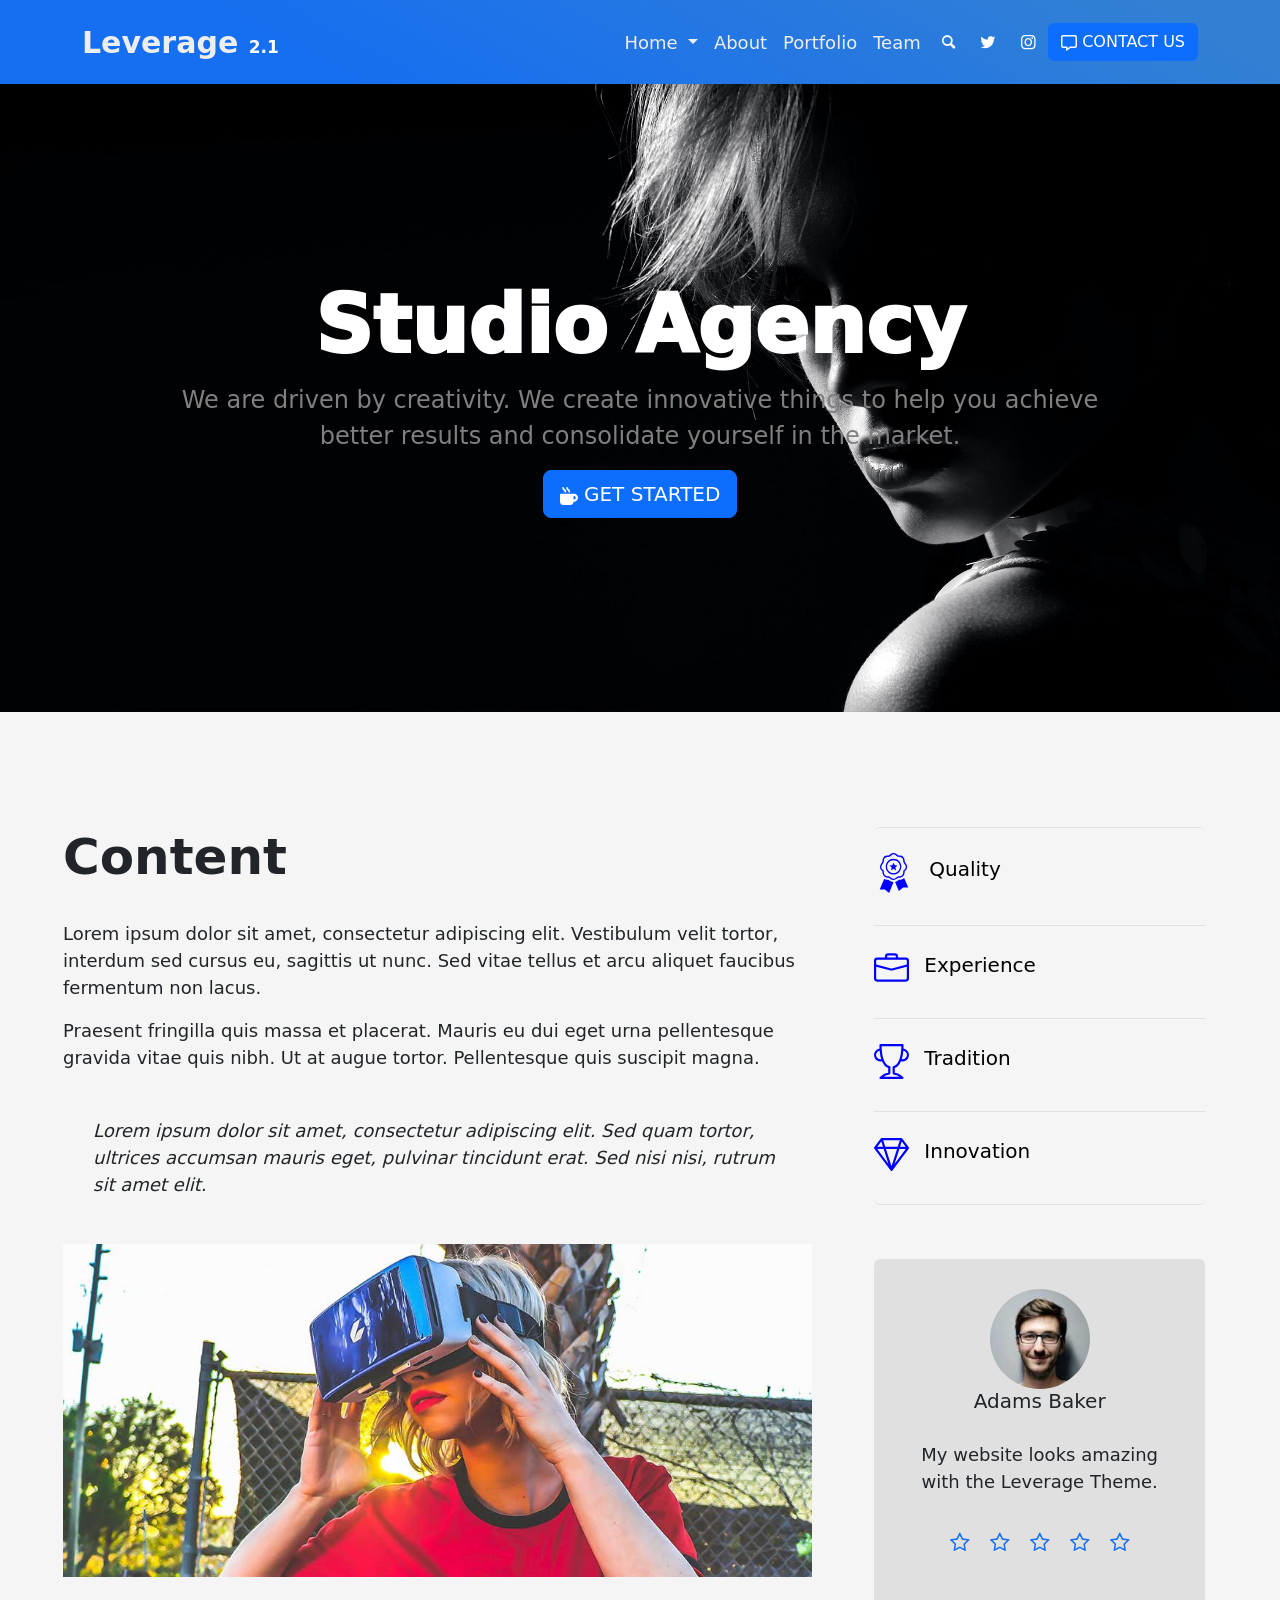
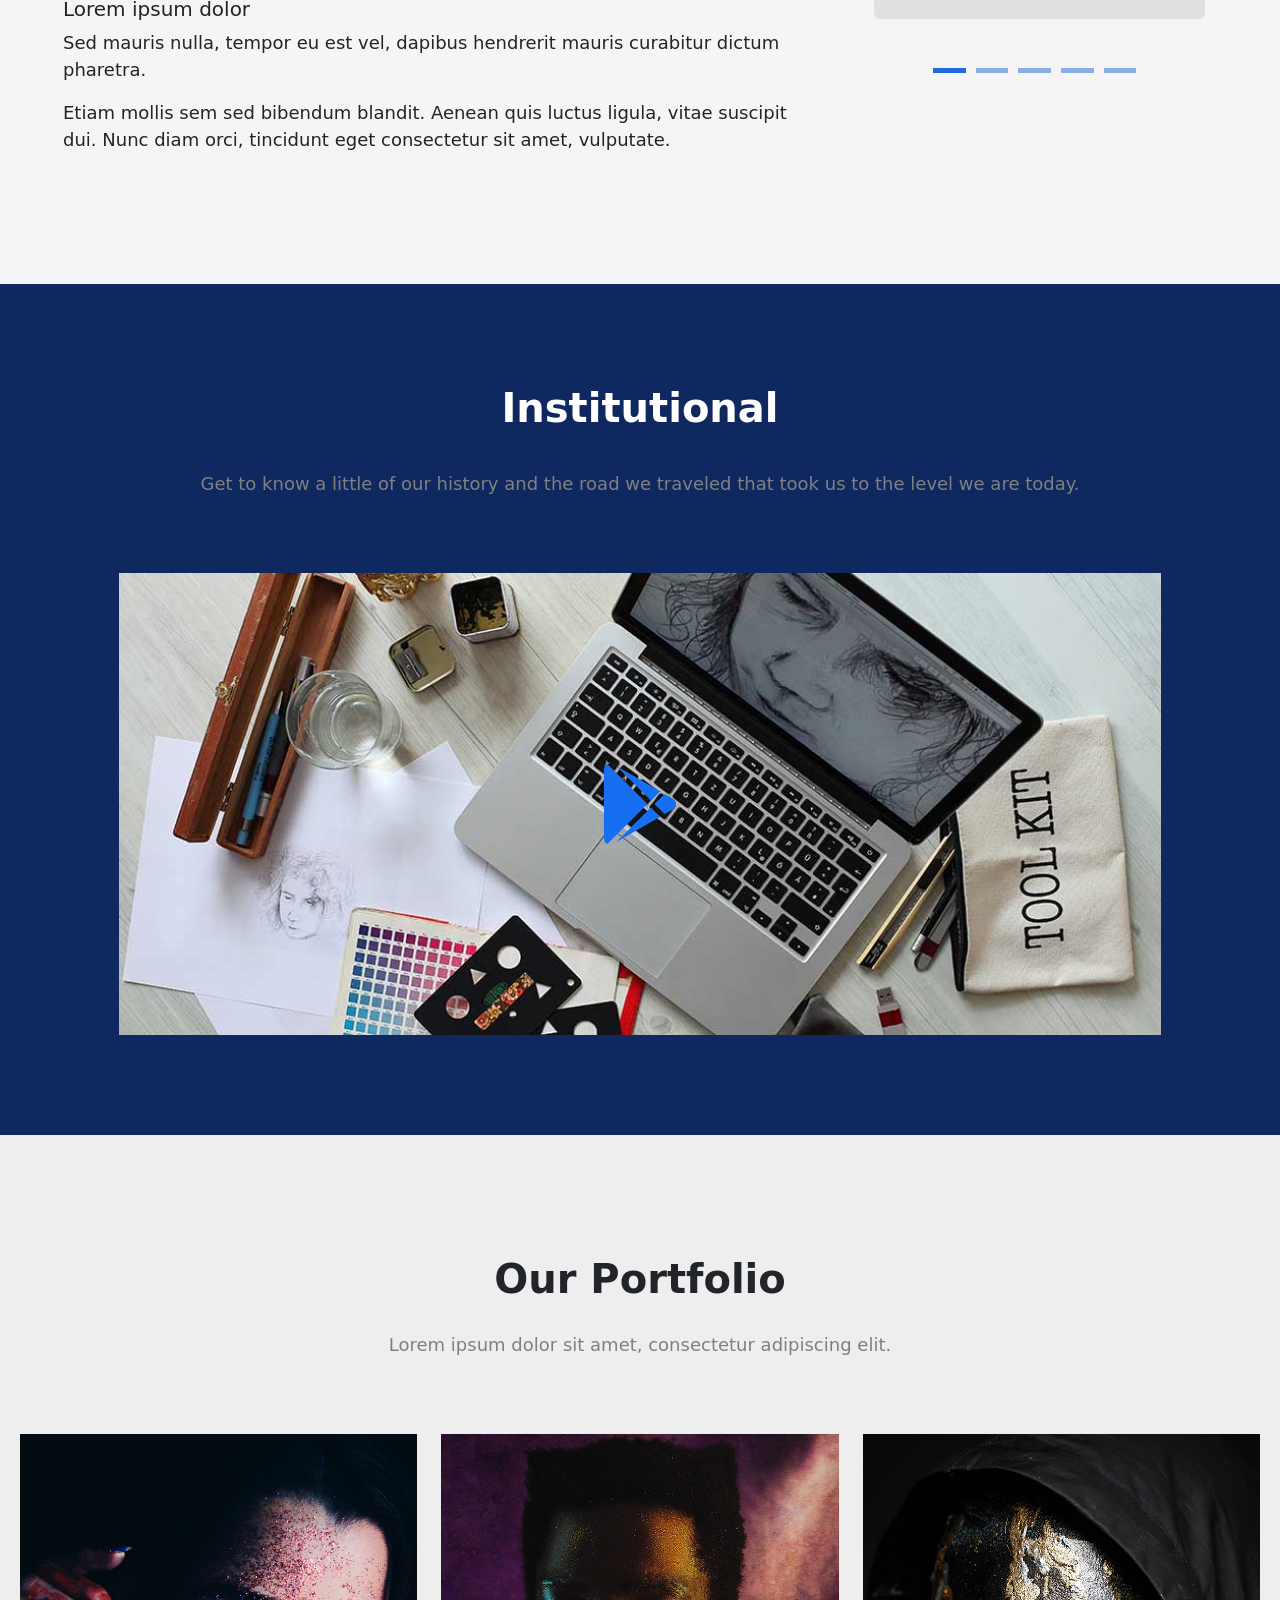
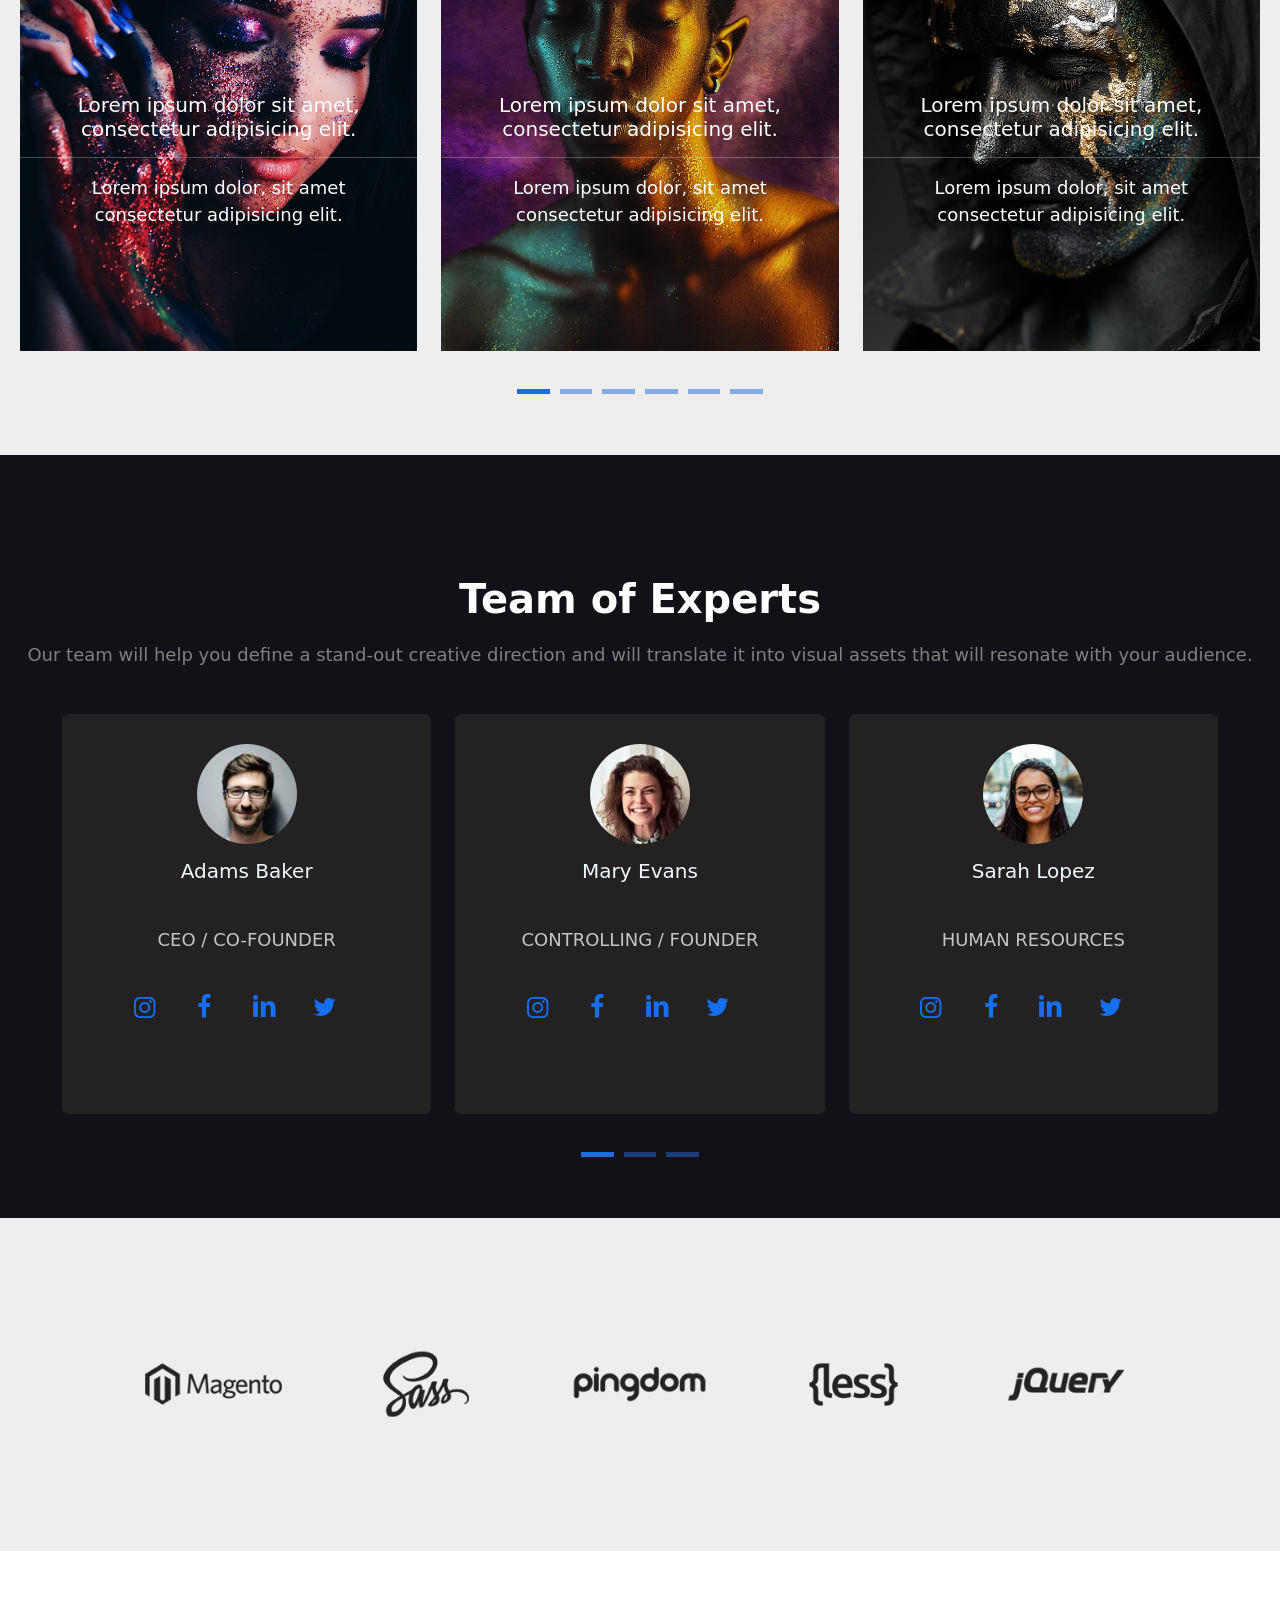
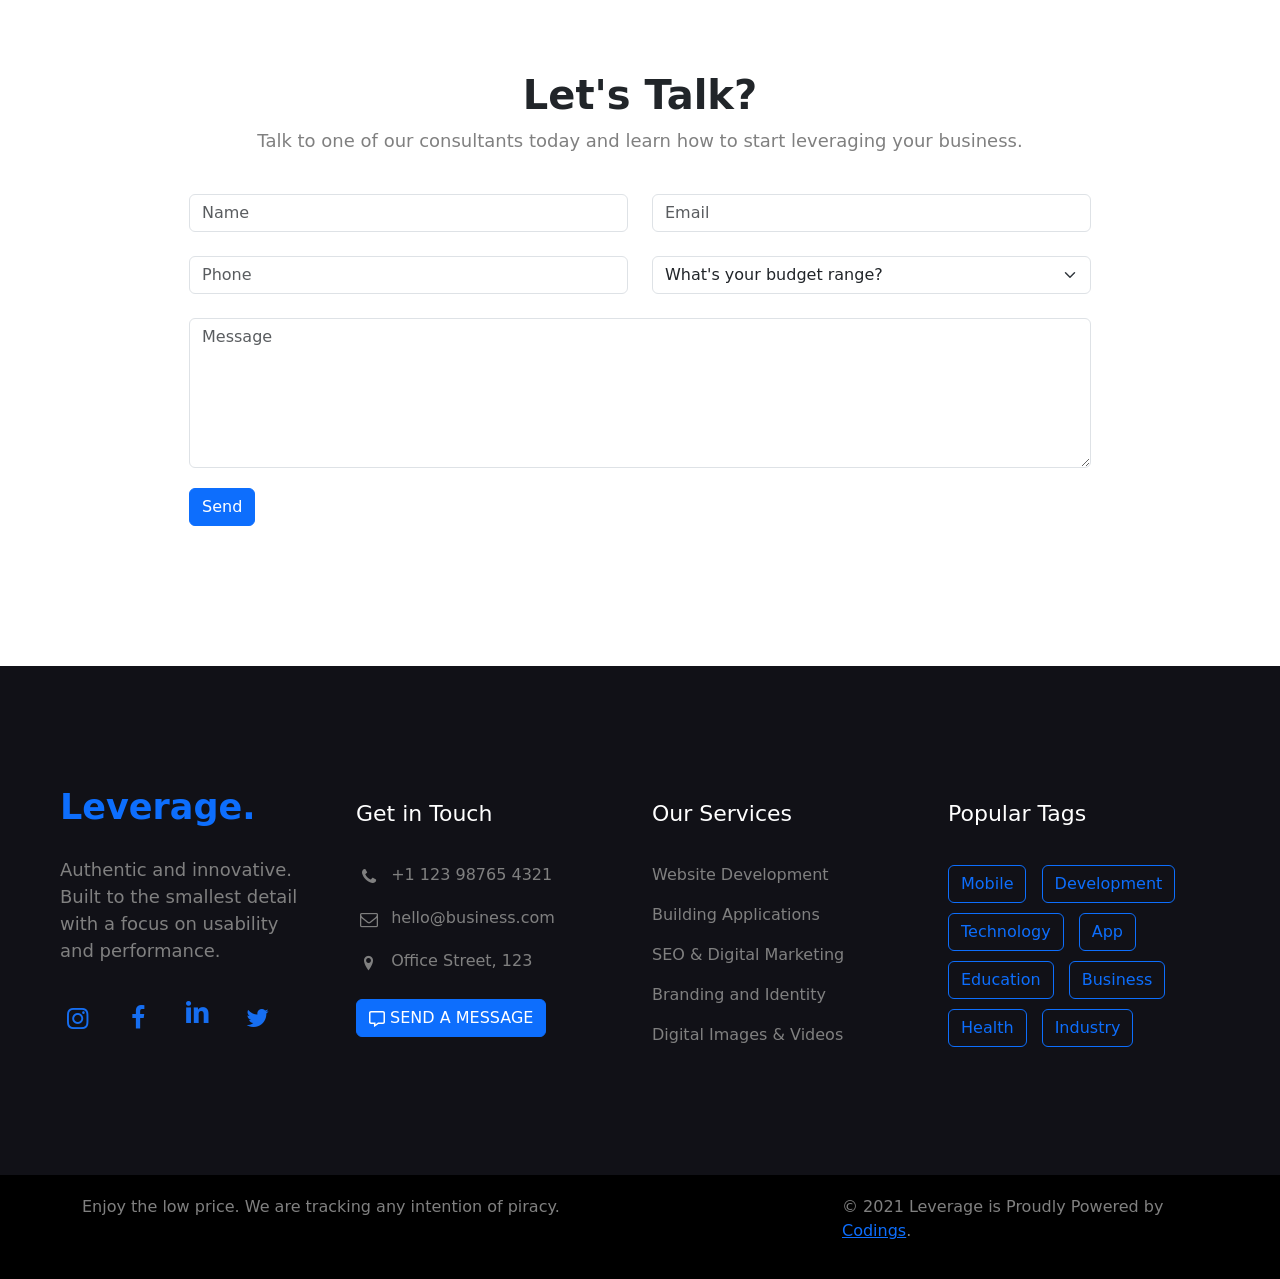
==== commit 933f1f99: "'master'" ====
--- a/index.html
+++ b/index.html
@@ -251,8 +251,8 @@
 
 
 
-<div class="container">
-  <div class="row content ">
+<div class="container-fluid content">
+  <div class="row  ">
     <div class="col-lg-8 hero-content">
       <h2>Content</h2>
       <p>Lorem ipsum dolor sit amet, consectetur adipiscing elit. Vestibulum velit tortor, interdum sed cursus eu, sagittis ut nunc. Sed vitae tellus et arcu aliquet faucibus fermentum non lacus.</p>
--- a/style/style.css
+++ b/style/style.css
@@ -105,7 +105,12 @@
 }
 
 .content{
-    padding: 100px 0px;   }
+    padding: 100px 60px;  
+background: #F5F5F5;
+}
+.hero-content-2 li{
+    background-color: #F5F5F5;
+}
 .content p{
     font-size: 18px;
 }
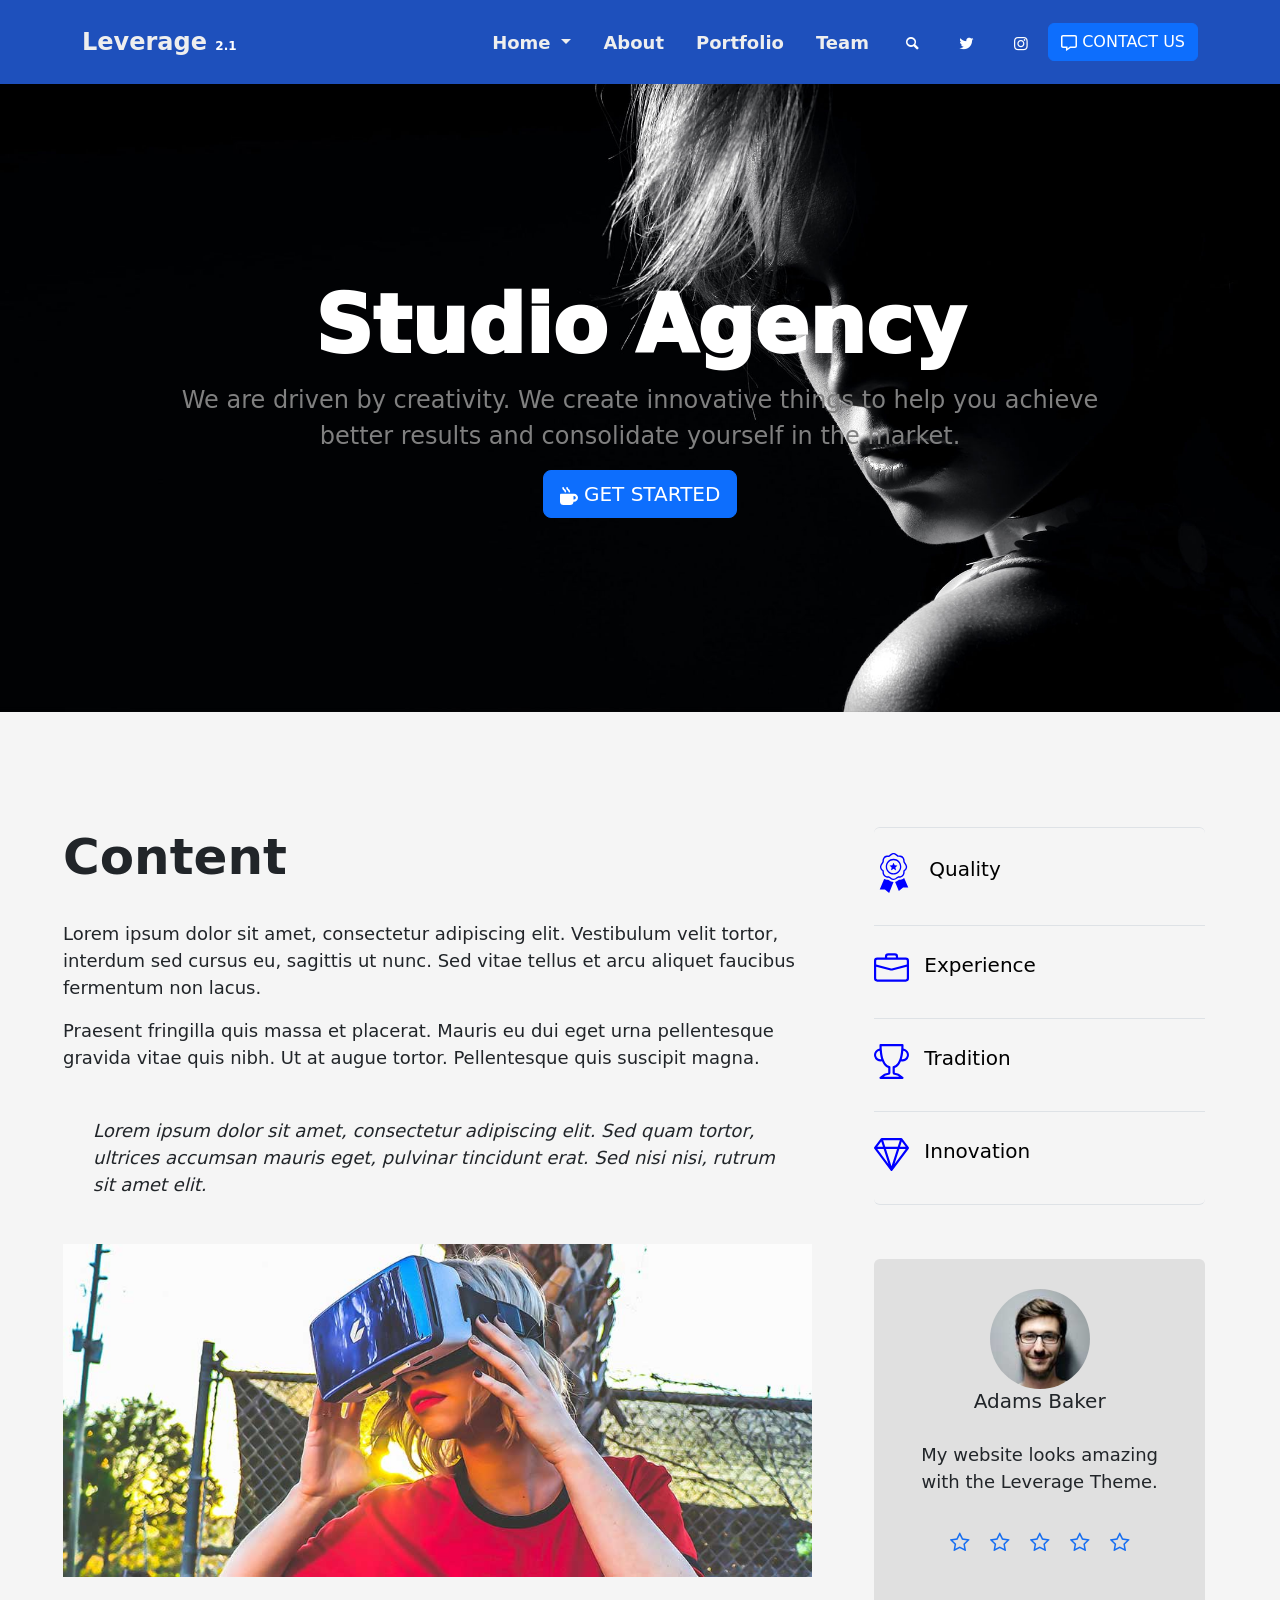
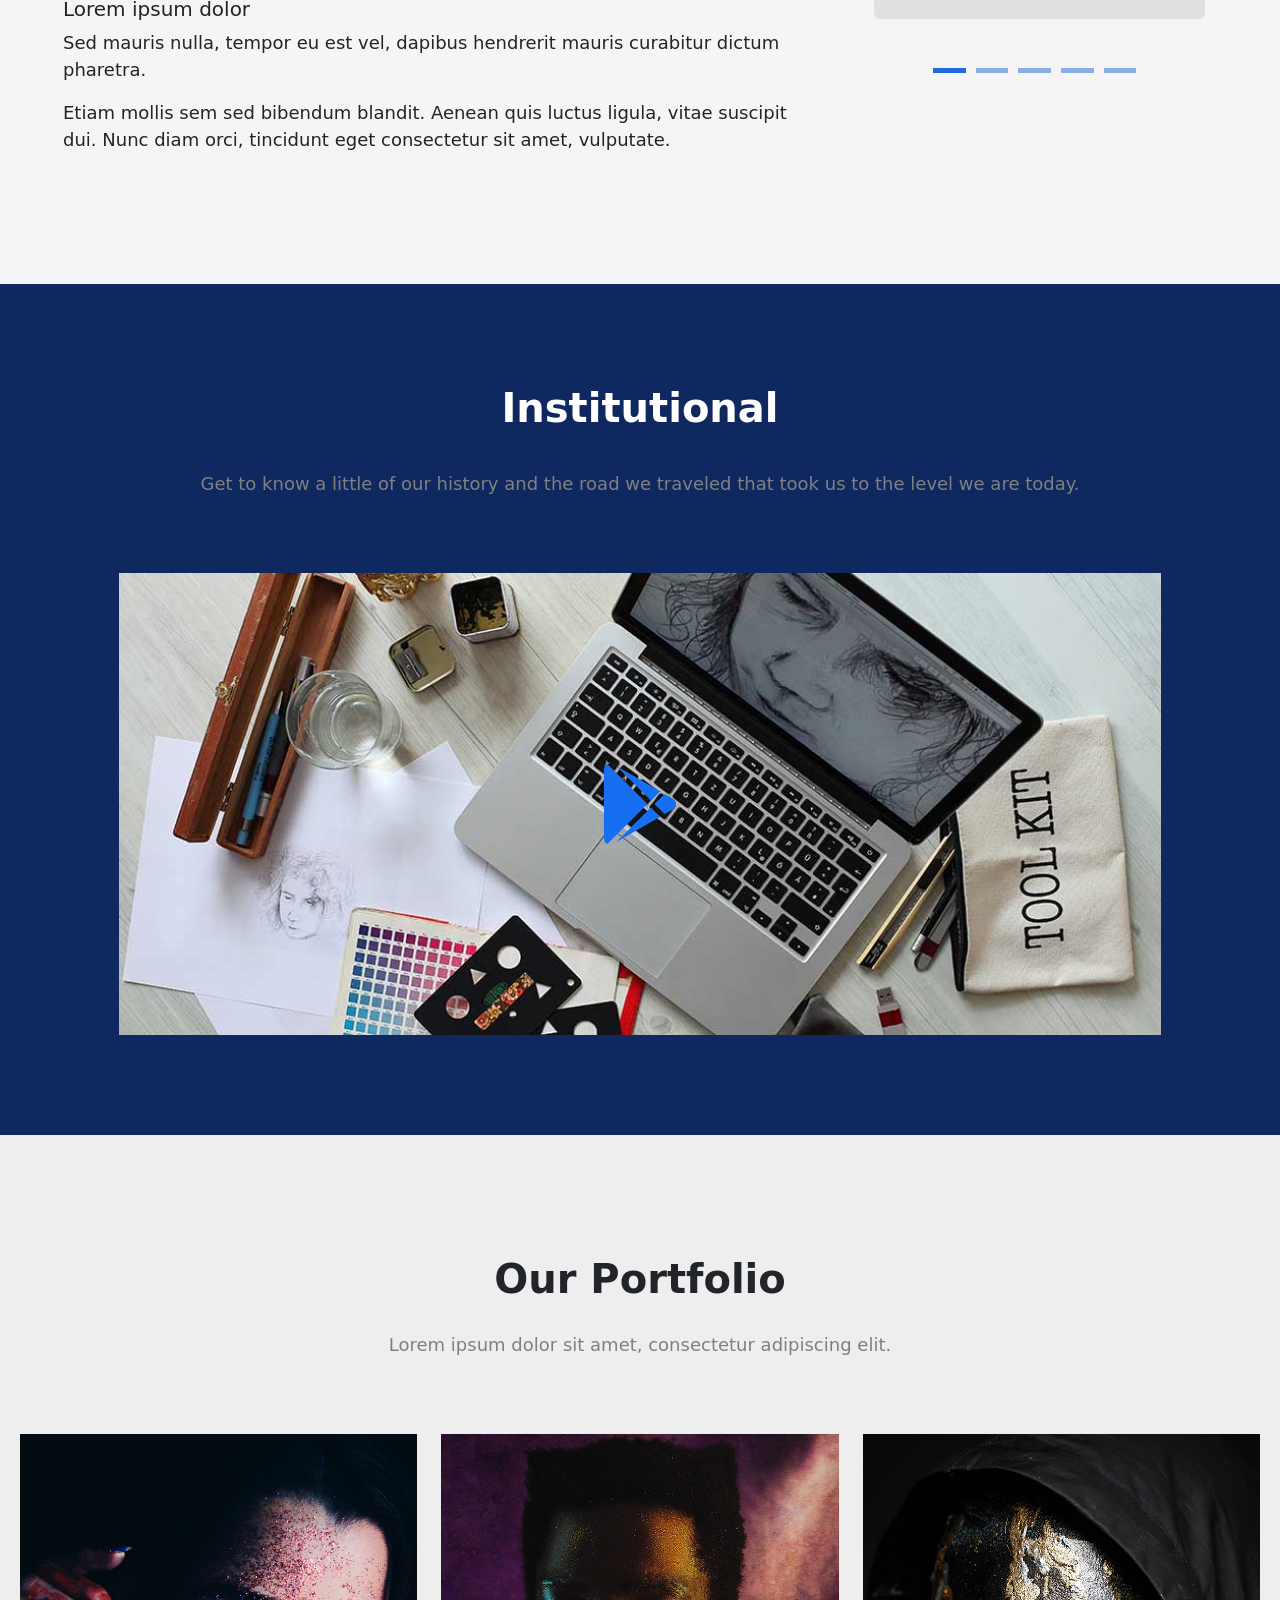
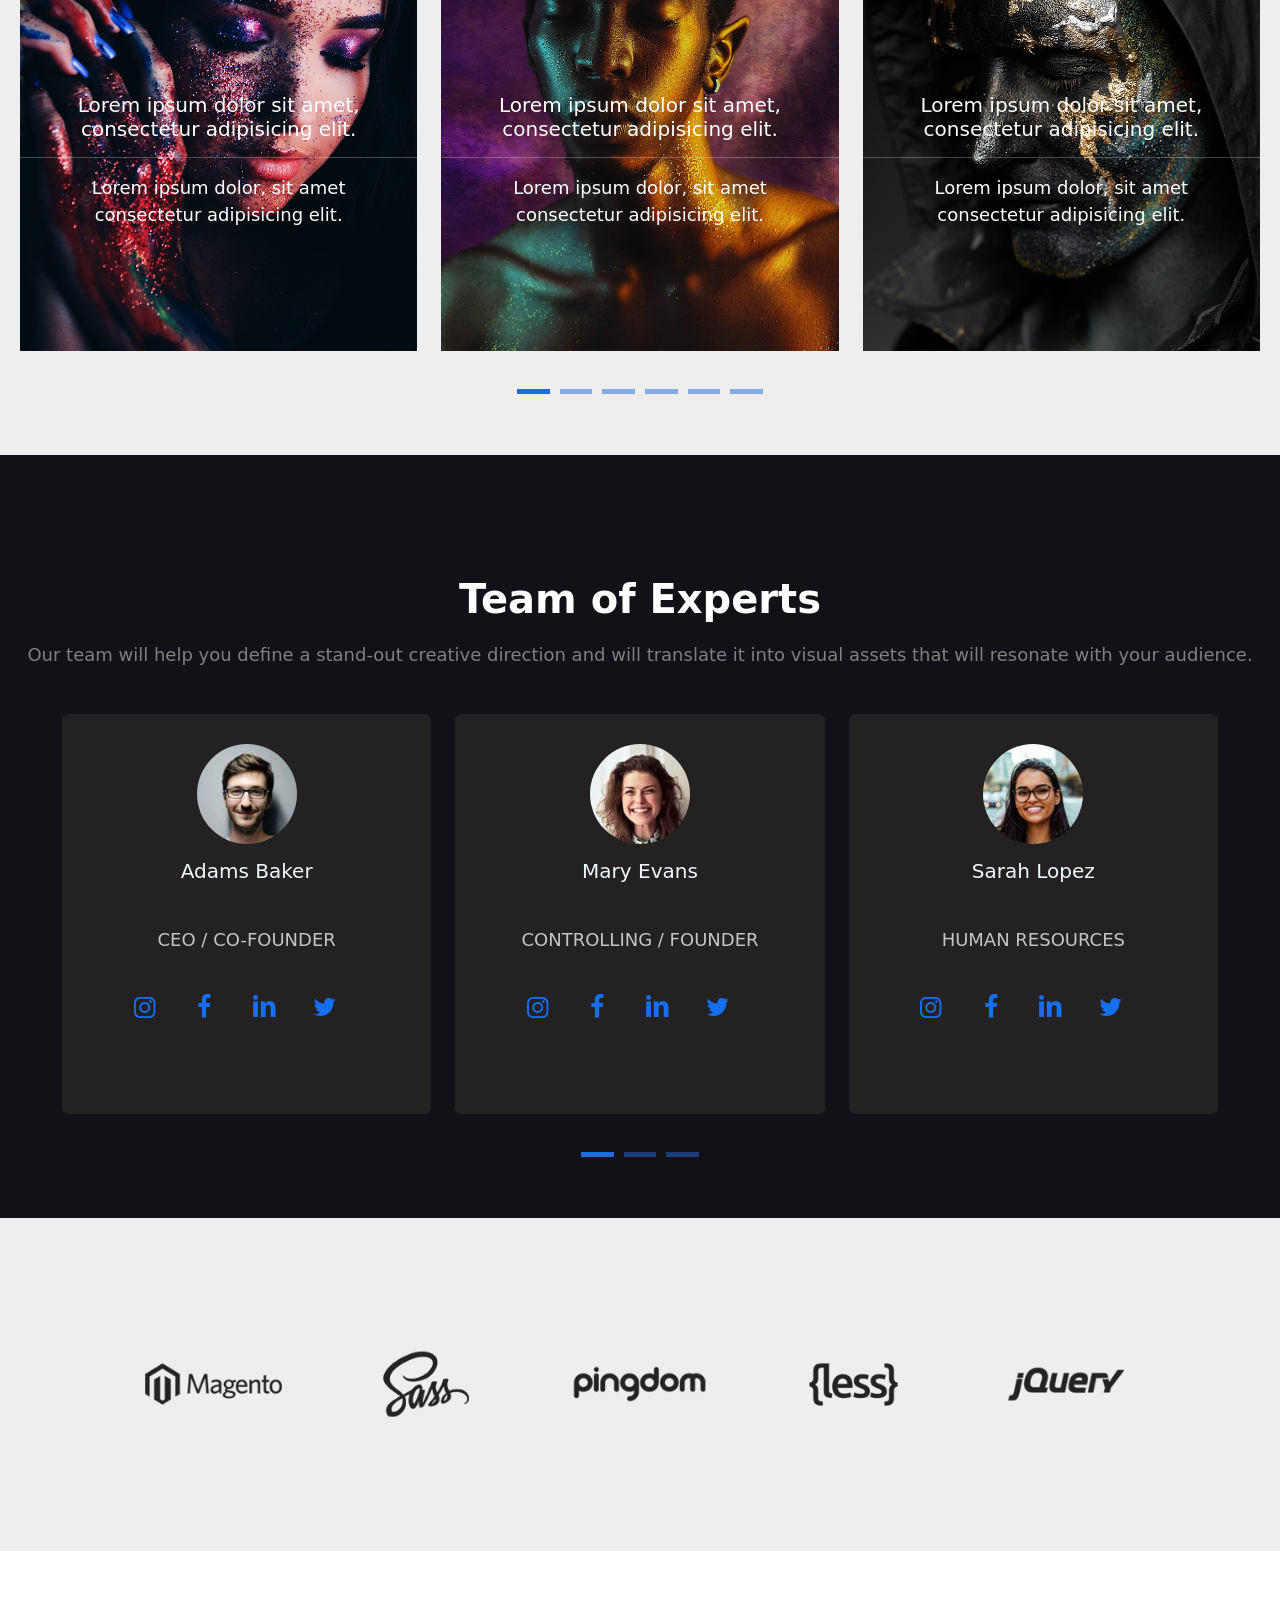
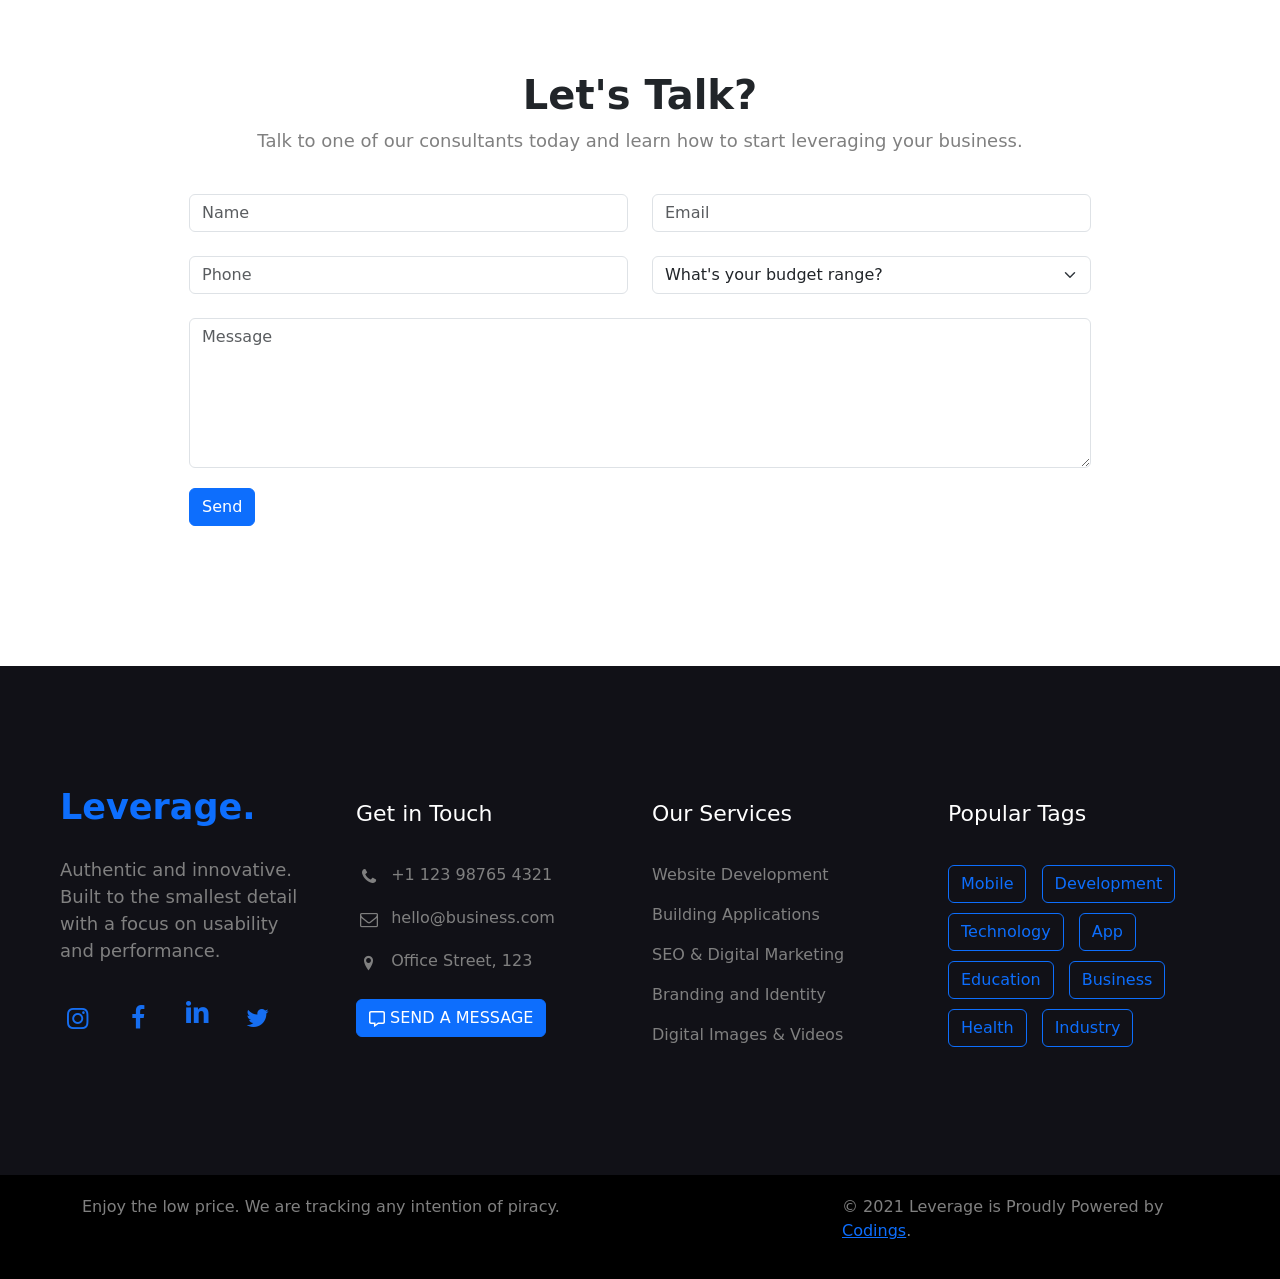
==== commit ee9737e5: "'master'" ====
--- a/index.html
+++ b/index.html
@@ -17,7 +17,7 @@
     
     <nav class="navbar nav-area navbar-expand-lg navbar-light sticky-lg-top">
         <div class="container">
-          <a class="navbar-brand brand" href="#">Leverage <i class="version-number">2.1</i></a>
+          <a class="navbar-brand brand" href="#">Leverage <i class="version-number ">2.1</i></a>
           <button class="navbar-toggler" type="button" data-bs-toggle="collapse" data-bs-target="#navbarNavDropdown" aria-controls="navbarNavDropdown" aria-expanded="false" aria-label="Toggle navigation">
             <span class="navbar-toggler-icon"></span>
           </button>
--- a/style/style.css
+++ b/style/style.css
@@ -1,9 +1,17 @@
 .navbar a i{
-    font-size: 17px;font-weight:bold; color: white; font-family: var(--h1-font);font-style: normal;
+    font-size: 1rem;font-weight:600; 
+    
+    
+    color: white; font-family: var(--h1-font);font-style: normal;
+}
+.container .brand i{
+    font-size: 12px;
+    font-weight: 800;
 }
 .navbar-light .navbar-brand{
     color: #EEEEEE;
-    font-size: 30px;
+    font-size: 1.5rem;
+    font-weight: 600;
 }
 
 .navbar-light .navbar-brand:hover{
@@ -12,6 +20,12 @@
 .navbar-light .navbar-nav .nav-link {
     color: #EEEEEE;
     font-size: 18px;
+    font-weight: 600;
+    padding-left: 1rem;
+    padding-right: 1rem;
+}
+.navbar-light .navbar-nav .nav-link:hover{
+    color: #EEEEEE;
 }
 .hero-img{
     padding-bottom: 20px;
@@ -356,7 +370,7 @@
 
 }
 .nav-area{
-    background: linear-gradient(208.18deg, #3280d4 9.05%, #166ef1 76.74%);
+    background: #1E50BC;
     
 }
 @media (min-width: 360px) {
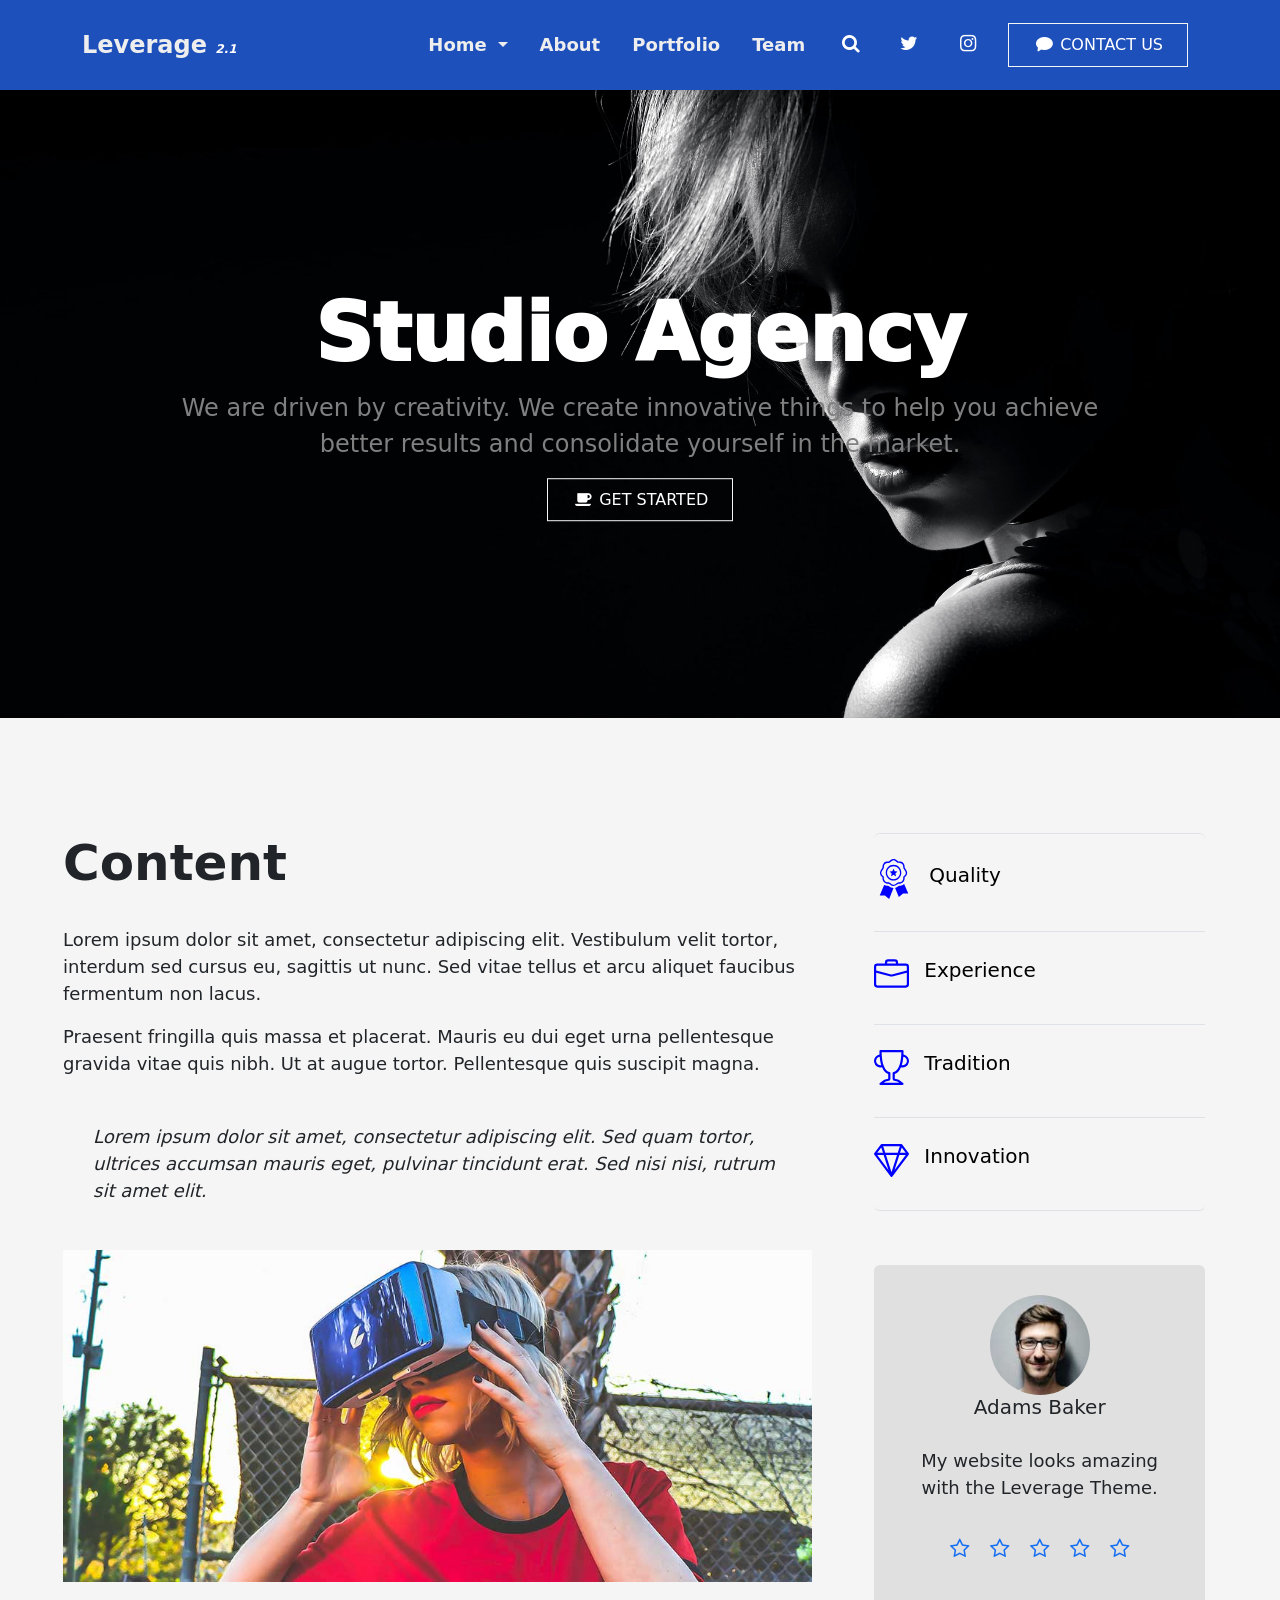
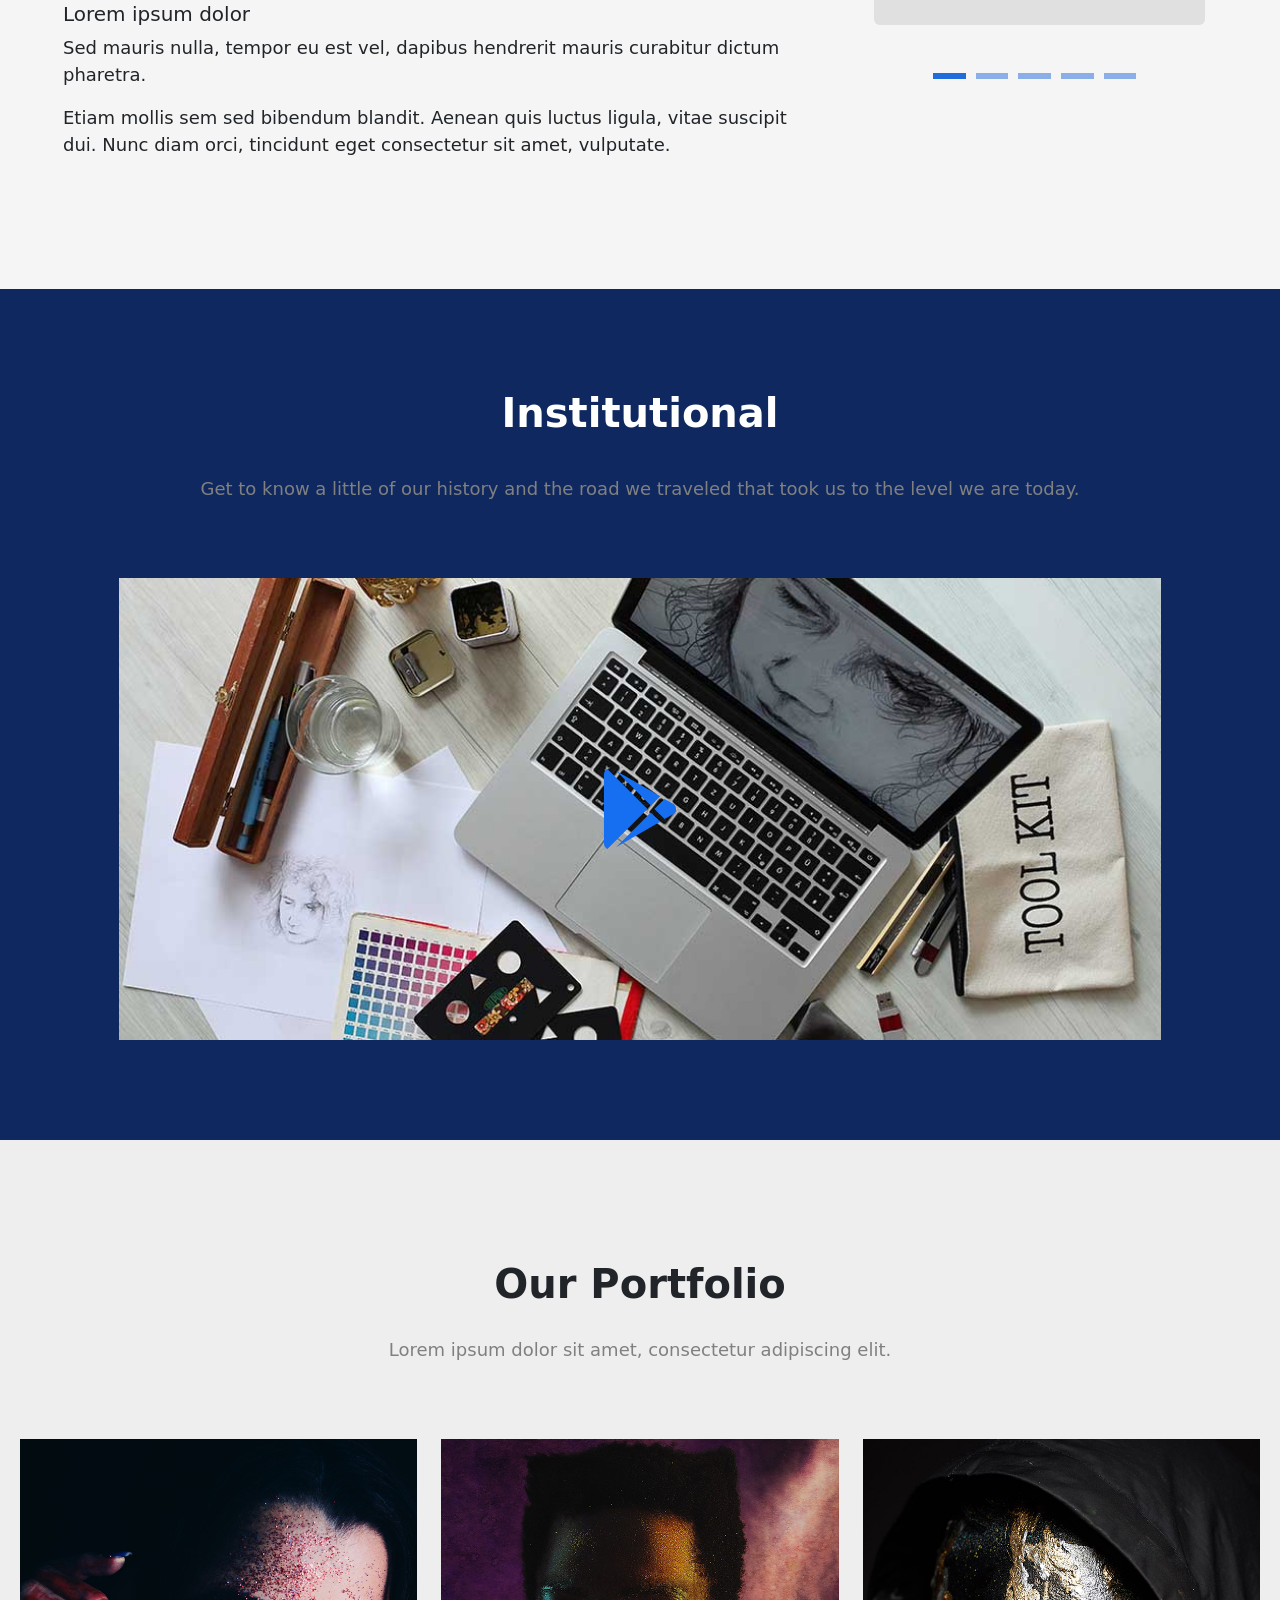
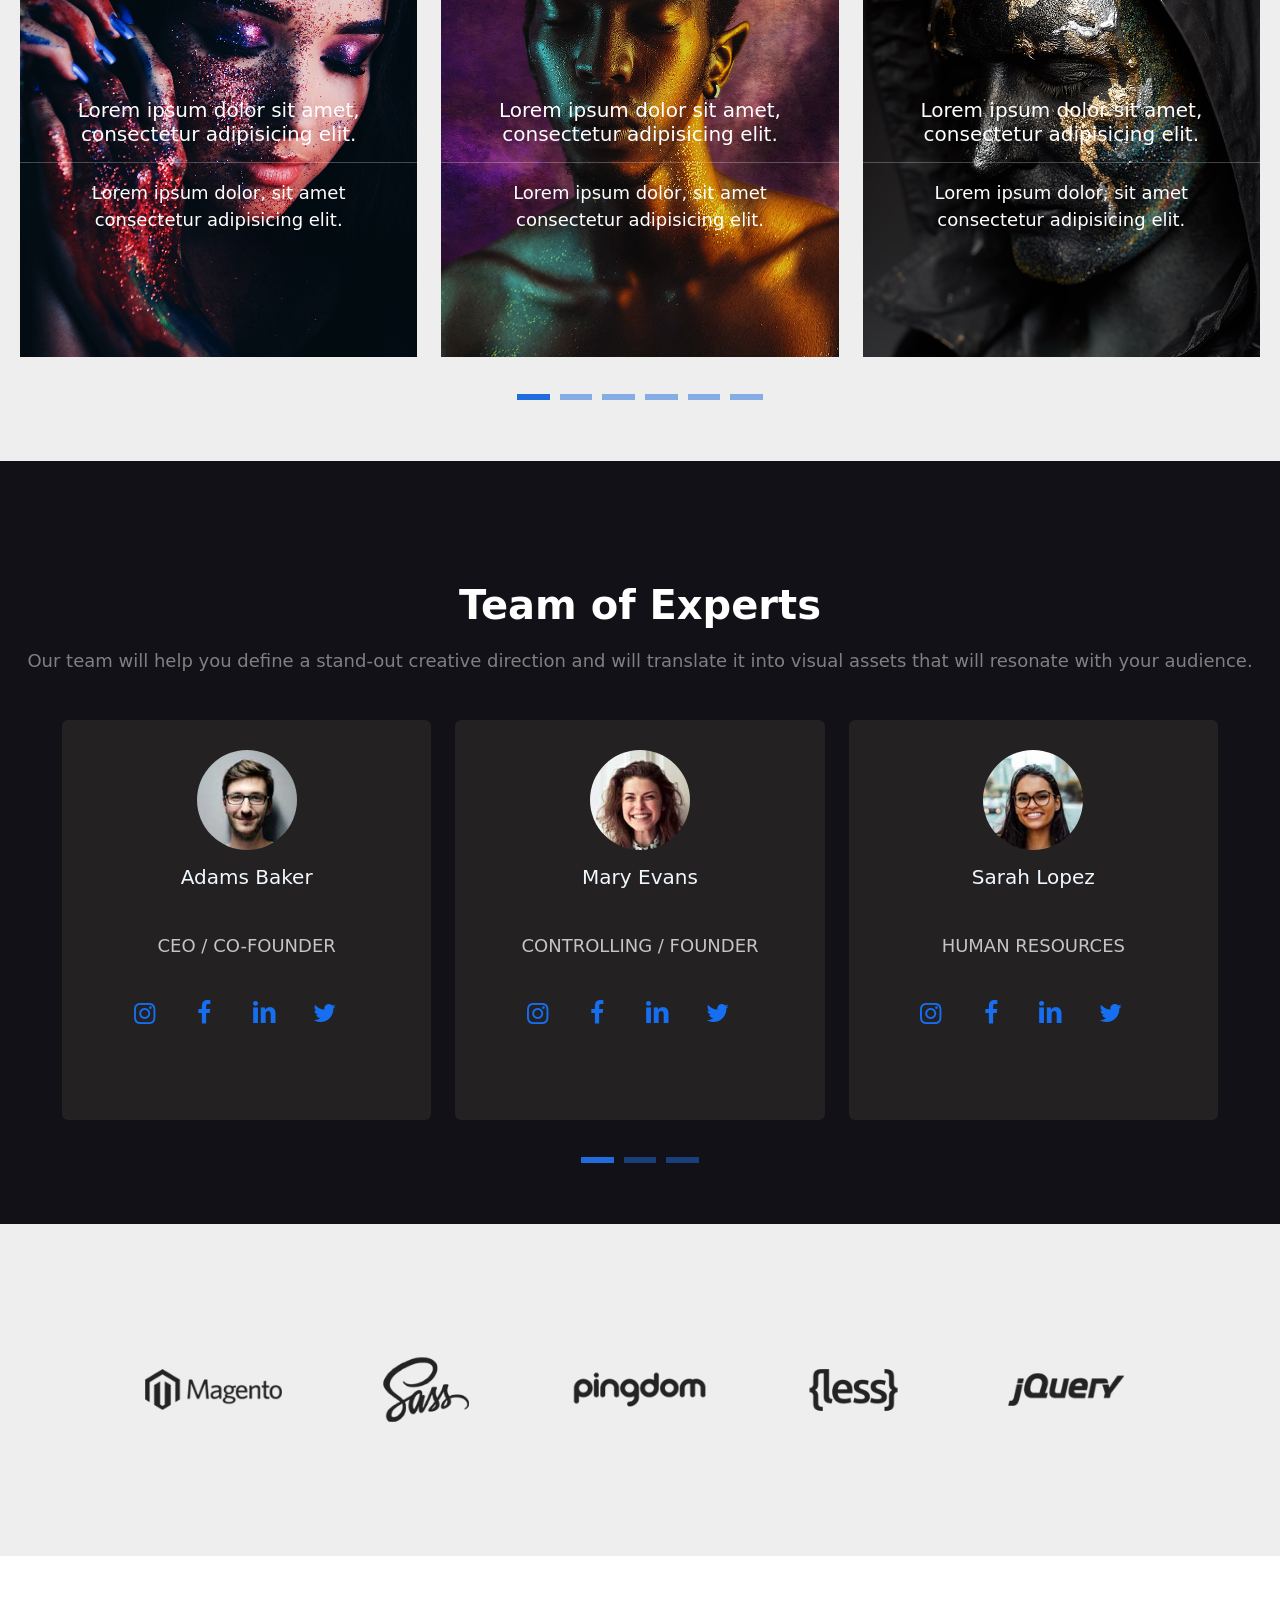
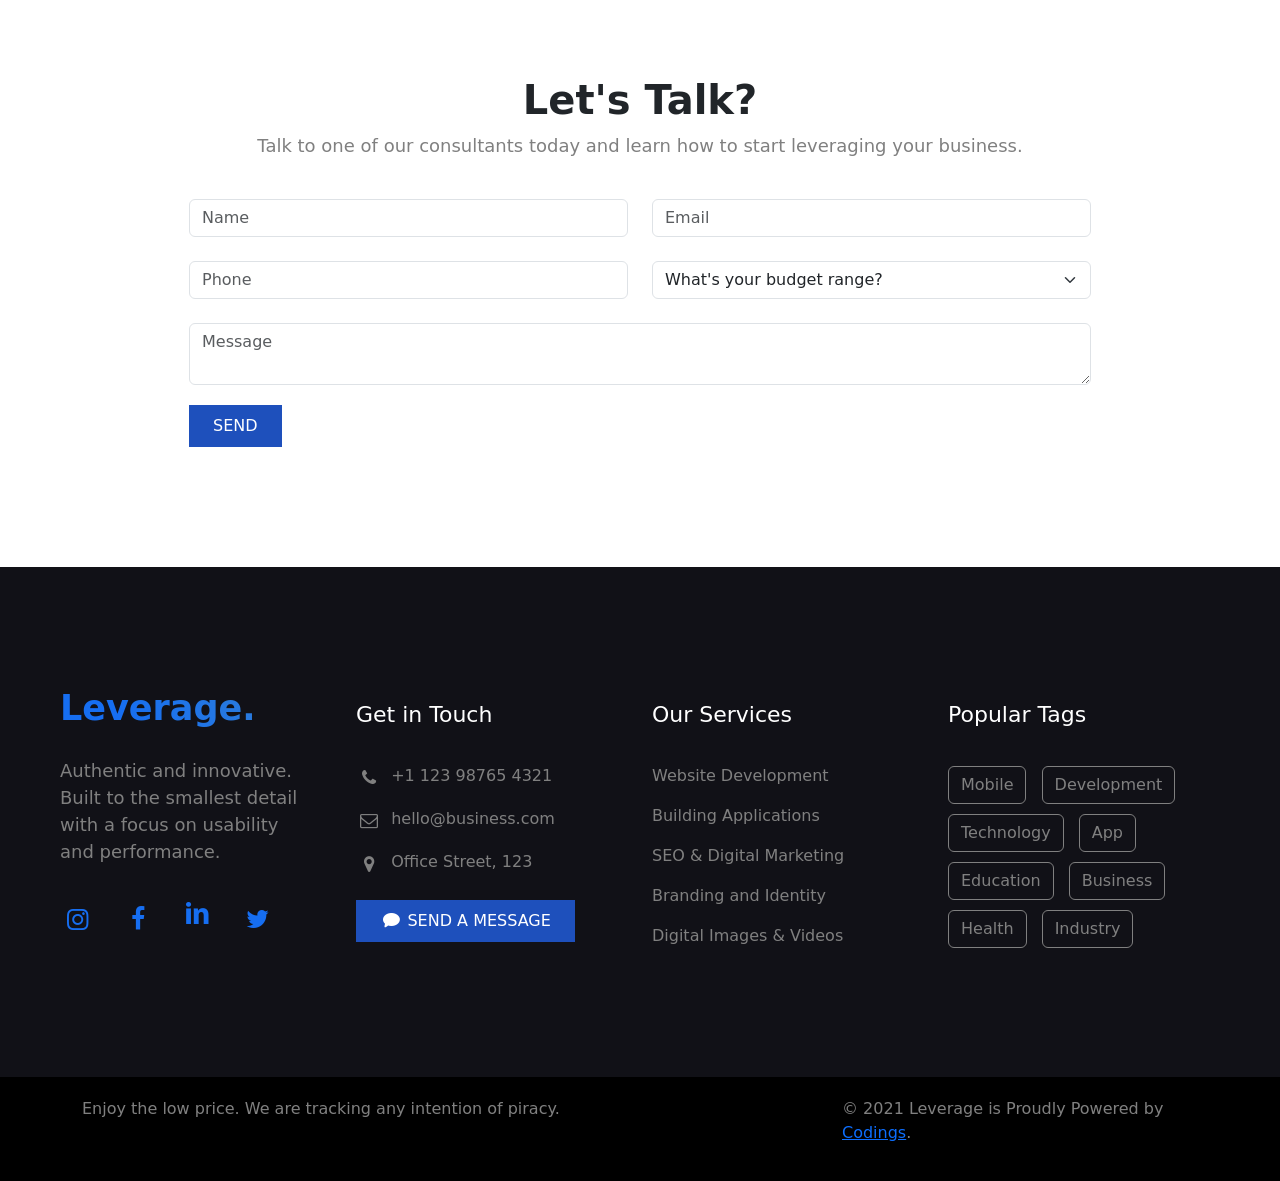
==== commit a3ec9f94: "'master'" ====
--- a/index.html
+++ b/index.html
@@ -8,6 +8,8 @@
     <link href="https://cdn.jsdelivr.net/npm/bootstrap@5.1.3/dist/css/bootstrap.min.css" rel="stylesheet" integrity="sha384-1BmE4kWBq78iYhFldvKuhfTAU6auU8tT94WrHftjDbrCEXSU1oBoqyl2QvZ6jIW3" crossorigin="anonymous">
     <link rel="stylesheet" href="style/style.css">
     <link rel="stylesheet" href="style/fontello.css">
+    
+
     
     
 
@@ -225,7 +227,7 @@
             <ul class="navbar-nav"><li class="nav-item dropdown"><a class="nav-link" href="#"><i class="icon-twit"></i></a></li></ul>
             <ul class="navbar-nav"><li class="nav-item dropdown"><a class="nav-link" href="#"><i class="icon-insta"></i></a></li></ul>
             
-            <div class="git-desc-btn"><button type="button" class="btn btn-primary"><img src="images/message-regular.svg" alt=""> CONTACT US</button></div>
+            <div class="git-desc-btn"><button type="button" class="btn btn-primary btn-lg"><i class="icon-comment"></i> CONTACT US</button></div>
   
             
           </div>
@@ -243,7 +245,7 @@
         <div class="position-absolute top-50 start-50 translate-middle main-txt ">
           <h1>Studio Agency</h1>
         <p>We are driven by creativity. We create innovative things to help you achieve better results and consolidate yourself in the market.</p>
-        <button type="button" class="btn btn-primary btn-lg"><img src="images/mug-hot-solid.svg" alt=""> GET STARTED</button>
+        <button type="button" class="btn btn-primary btn-lg"><i class="icon-coffee"></i> GET STARTED</button>
         </div>
       </div>
     
@@ -1085,7 +1087,7 @@
       </div>
       
       <div >
-        <button type="submit" required value=" submit" class="btn btn-primary send">Send</button>
+        <button type="submit" required value=" submit" class="btn btn-primary btn-lg-f-s">SEND</button>
       </div>
     </form>
 
@@ -1097,7 +1099,7 @@
 <div class="container-fluid git">
   <div class="row justify-content-center text-center row-items">
     <div class="col-lg-3  text-start logo">
-      <a href="#"><h3>Leverage.</h3></a>
+      <h3>Leverage.</h3>
       <p>Authentic and innovative.
         Built to the smallest detail
         with a focus on usability
@@ -1124,7 +1126,7 @@
         </li>
 
       </ul>
-      <div class="git-desc-btn"><button type="button" class="btn btn-primary"><img src="images/message-regular.svg" alt=""> SEND A MESSAGE</button></div>
+      <div class="git-desc-btn"><button type="button" class="btn btn-primary btn-lg-f"><i class="icon-comment"></i> SEND A MESSAGE</button></div>
 
     </div>
     <div class="col-lg-3  text-start git-desc">
--- a/style/style.css
+++ b/style/style.css
@@ -1,8 +1,8 @@
 .navbar a i{
-    font-size: 1rem;font-weight:600; 
-    
-    
-    color: white; font-family: var(--h1-font);font-style: normal;
+    font-size: 1.2rem;
+    
+    
+    color: white; font-family: var(--h1-font);
 }
 .container .brand i{
     font-size: 12px;
@@ -11,7 +11,7 @@
 .navbar-light .navbar-brand{
     color: #EEEEEE;
     font-size: 1.5rem;
-    font-weight: 600;
+    font-weight: 700;
 }
 
 .navbar-light .navbar-brand:hover{
@@ -49,9 +49,46 @@
     
     color: grey;
  }
-
-
-
+ .btn-group-lg > .btn, .btn-lg{
+     background: transparent;
+     border: 1px solid #f5f5f5;
+     padding: .55rem 1.5rem;
+     border-radius: 0%;
+     font-size: 1rem;
+     
+
+ }
+ .btn-group-lg > .btn, .btn-lg:hover{
+    background: linear-gradient(208.18deg, #1E50BC 9.05%, #1a8fe3 76.74%);
+ }
+
+ .btn-group-lg > .btn, .btn-lg-f{
+    background: #1E50BC;
+    border: none;
+    padding: .55rem 1.5rem;
+    border-radius: 0%;
+    font-size: 1rem;
+    position: relative;
+    right: 10px;
+    
+
+}
+.btn-group-lg > .btn, .btn-lg-f-s{
+    background: #1E50BC;
+    border: none;
+    padding: .55rem 1.5rem;
+    border-radius: 0%;
+    font-size: 1rem;
+    margin-top: 20px;
+    
+
+}
+.btn-group-lg > .btn, .btn-lg-f-s:hover{
+    background: linear-gradient(208.18deg, #1E50BC 9.05%, #1a8fe3 76.74%);
+}
+.btn-group-lg > .btn, .btn-lg-f:hover{
+    background: linear-gradient(208.18deg, #1E50BC 9.05%, #1a8fe3 76.74%);
+}
 .brand{
     font-size: 1.5rem;
     font-weight: 600;
@@ -203,7 +240,8 @@
 }
 
 .card-bg-1:hover{
-    background: linear-gradient(208.18deg, #3280d4 9.05%, #166ef1 76.74%);
+    background: linear-gradient(208.18deg, #1E50BC 9.05%, #1a8fe3 76.74%);
+    
 }
 .institutional{
     background-color: #0F2960;
@@ -316,17 +354,19 @@
 .send:hover{
     background-color: linear-gradient(208.18deg, #3280d4 9.05%, #166ef1 76.74%);
 }
-.message{
-    height: 150px;
-}
+
 .git{
     background-color: #111117;
     padding: 120px 60px;
 }
-.git h3{
+.logo h3{
     font-size: 35px;
-    font-weight: bold;
-}
+    background: -webkit-linear-gradient(208.18deg, #3280d4 9.05%, #166ef1 76.74%);
+  -webkit-background-clip: text;
+  -webkit-text-fill-color: transparent;
+  font-weight: 750;
+}
+
 .logo a{
     text-decoration: none;
     color: linear-gradient(208.18deg, #3280d4 9.05%, #166ef1 76.74%);;
@@ -354,7 +394,7 @@
     font-size: 18px;
 }
 .git-desc-btn{
-    margin: 15px 0px;
+    margin: 15px 10px;
 }
 .row-items{
     row-gap: 30px;
@@ -372,6 +412,15 @@
 .nav-area{
     background: #1E50BC;
     
+}
+.btn-outline-primary{
+color: grey;
+border-color: grey;
+}
+.btn-outline-primary:hover{
+    color: #1E50BC;
+    border-color: #1E50BC;
+    background: transparent;
 }
 @media (min-width: 360px) {
 
--- a/style/fontello.css
+++ b/style/fontello.css
@@ -1,11 +1,11 @@
 @font-face {
   font-family: 'fontello';
-  src: url('../font/fontello.eot?83737409');
-  src: url('../font/fontello.eot?83737409#iefix') format('embedded-opentype'),
-       url('../font/fontello.woff2?83737409') format('woff2'),
-       url('../font/fontello.woff?83737409') format('woff'),
-       url('../font/fontello.ttf?83737409') format('truetype'),
-       url('../font/fontello.svg?83737409#fontello') format('svg');
+  src: url('../font/fontello.eot?26944222');
+  src: url('../font/fontello.eot?26944222#iefix') format('embedded-opentype'),
+       url('../font/fontello.woff2?26944222') format('woff2'),
+       url('../font/fontello.woff?26944222') format('woff'),
+       url('../font/fontello.ttf?26944222') format('truetype'),
+       url('../font/fontello.svg?26944222#fontello') format('svg');
   font-weight: normal;
   font-style: normal;
 }
@@ -15,7 +15,7 @@
 @media screen and (-webkit-min-device-pixel-ratio:0) {
   @font-face {
     font-family: 'fontello';
-    src: url('../font/fontello.svg?83737409#fontello') format('svg');
+    src: url('../font/fontello.svg?26944222#fontello') format('svg');
   }
 }
 */
@@ -55,12 +55,15 @@
 }
 
 .icon-search:before { content: '\e800'; } /* '' */
-.icon-star:before { content: '\e801'; } /* '' */
-.icon-phone:before { content: '\e802'; } /* '' */
-.icon-mail:before { content: '\e803'; } /* '' */
-.icon-location:before { content: '\e804'; } /* '' */
+.icon-star-filled:before { content: '\e801'; } /* '' */
+.icon-play:before { content: '\e802'; } /* '' */
+.icon-star:before { content: '\e803'; } /* '' */
+.icon-phone:before { content: '\e804'; } /* '' */
+.icon-mail:before { content: '\e805'; } /* '' */
+.icon-location:before { content: '\e806'; } /* '' */
 .icon-twit:before { content: '\f099'; } /* '' */
 .icon-fb:before { content: '\f09a'; } /* '' */
 .icon-coffee:before { content: '\f0f4'; } /* '' */
 .icon-insta:before { content: '\f16d'; } /* '' */
 .icon-link:before { content: '\f318'; } /* '' */
+.icon-comment:before { content: '\f4ac'; } /* '' */
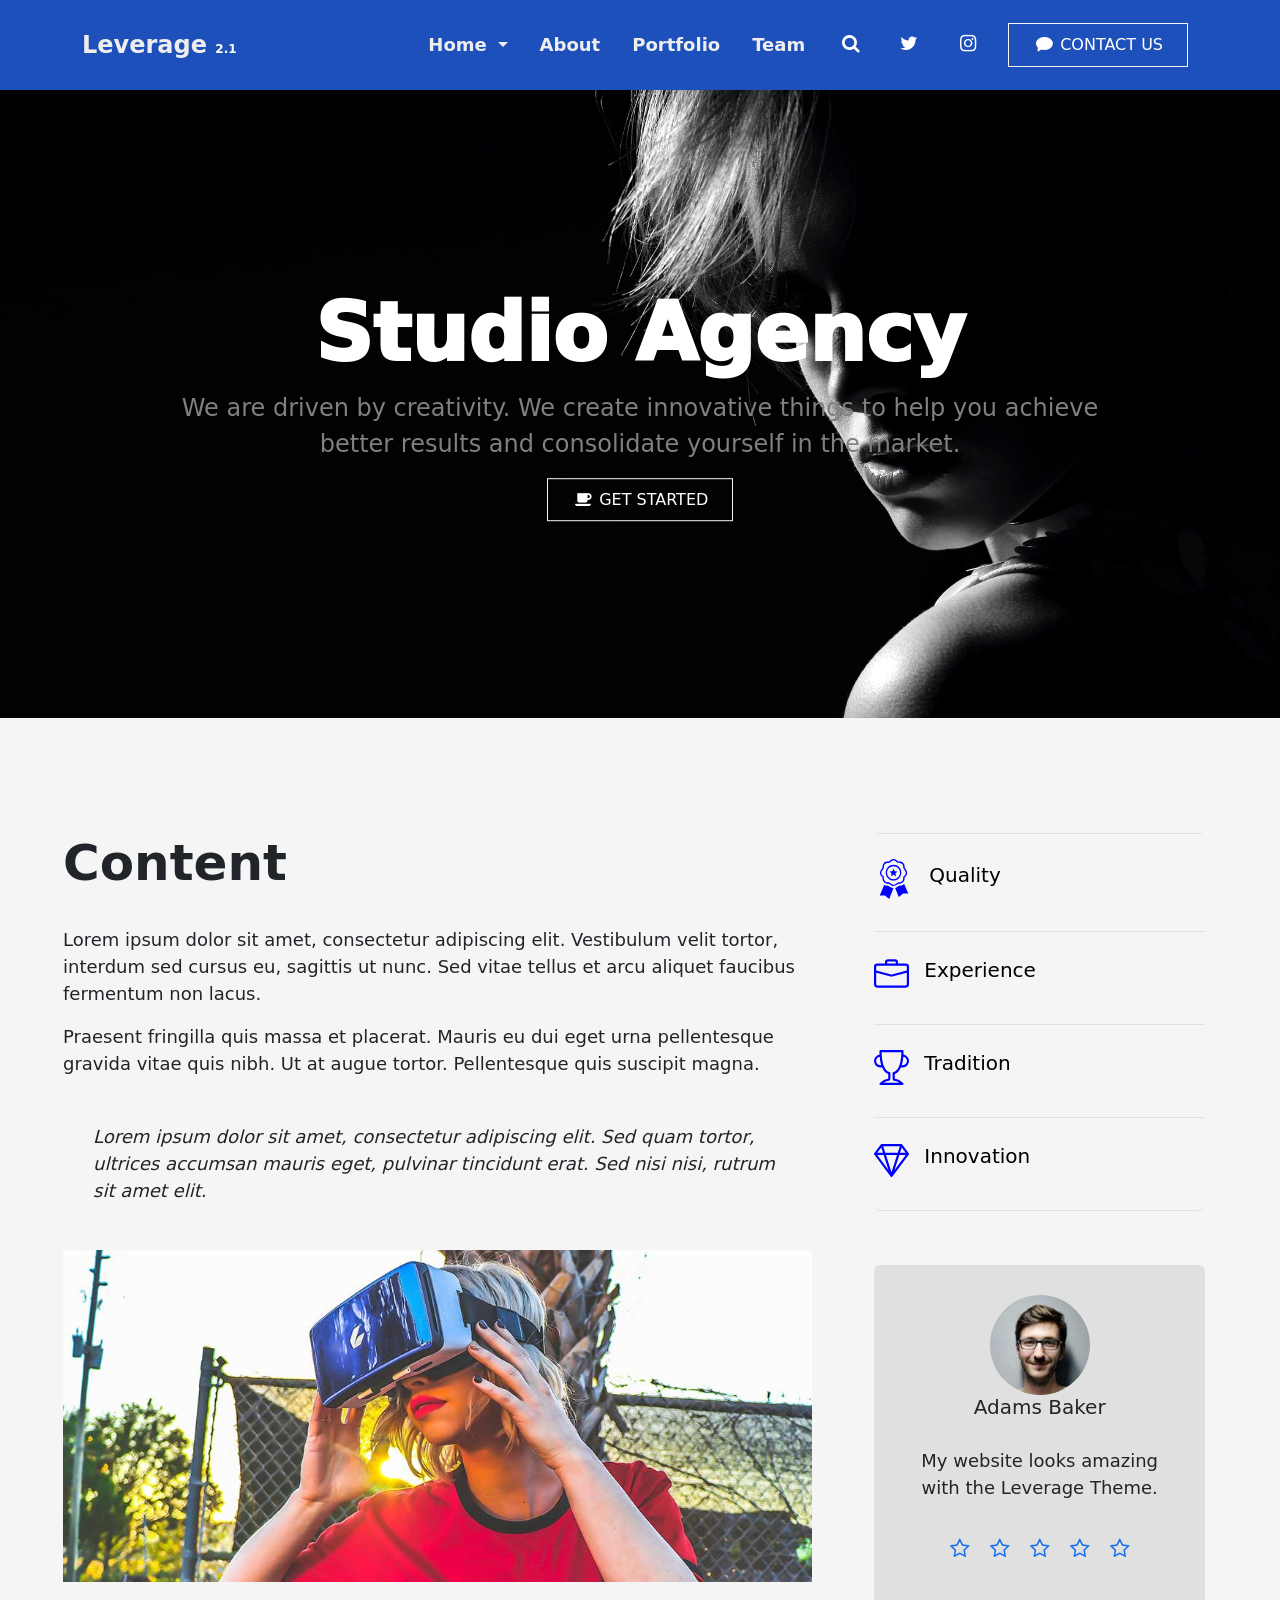
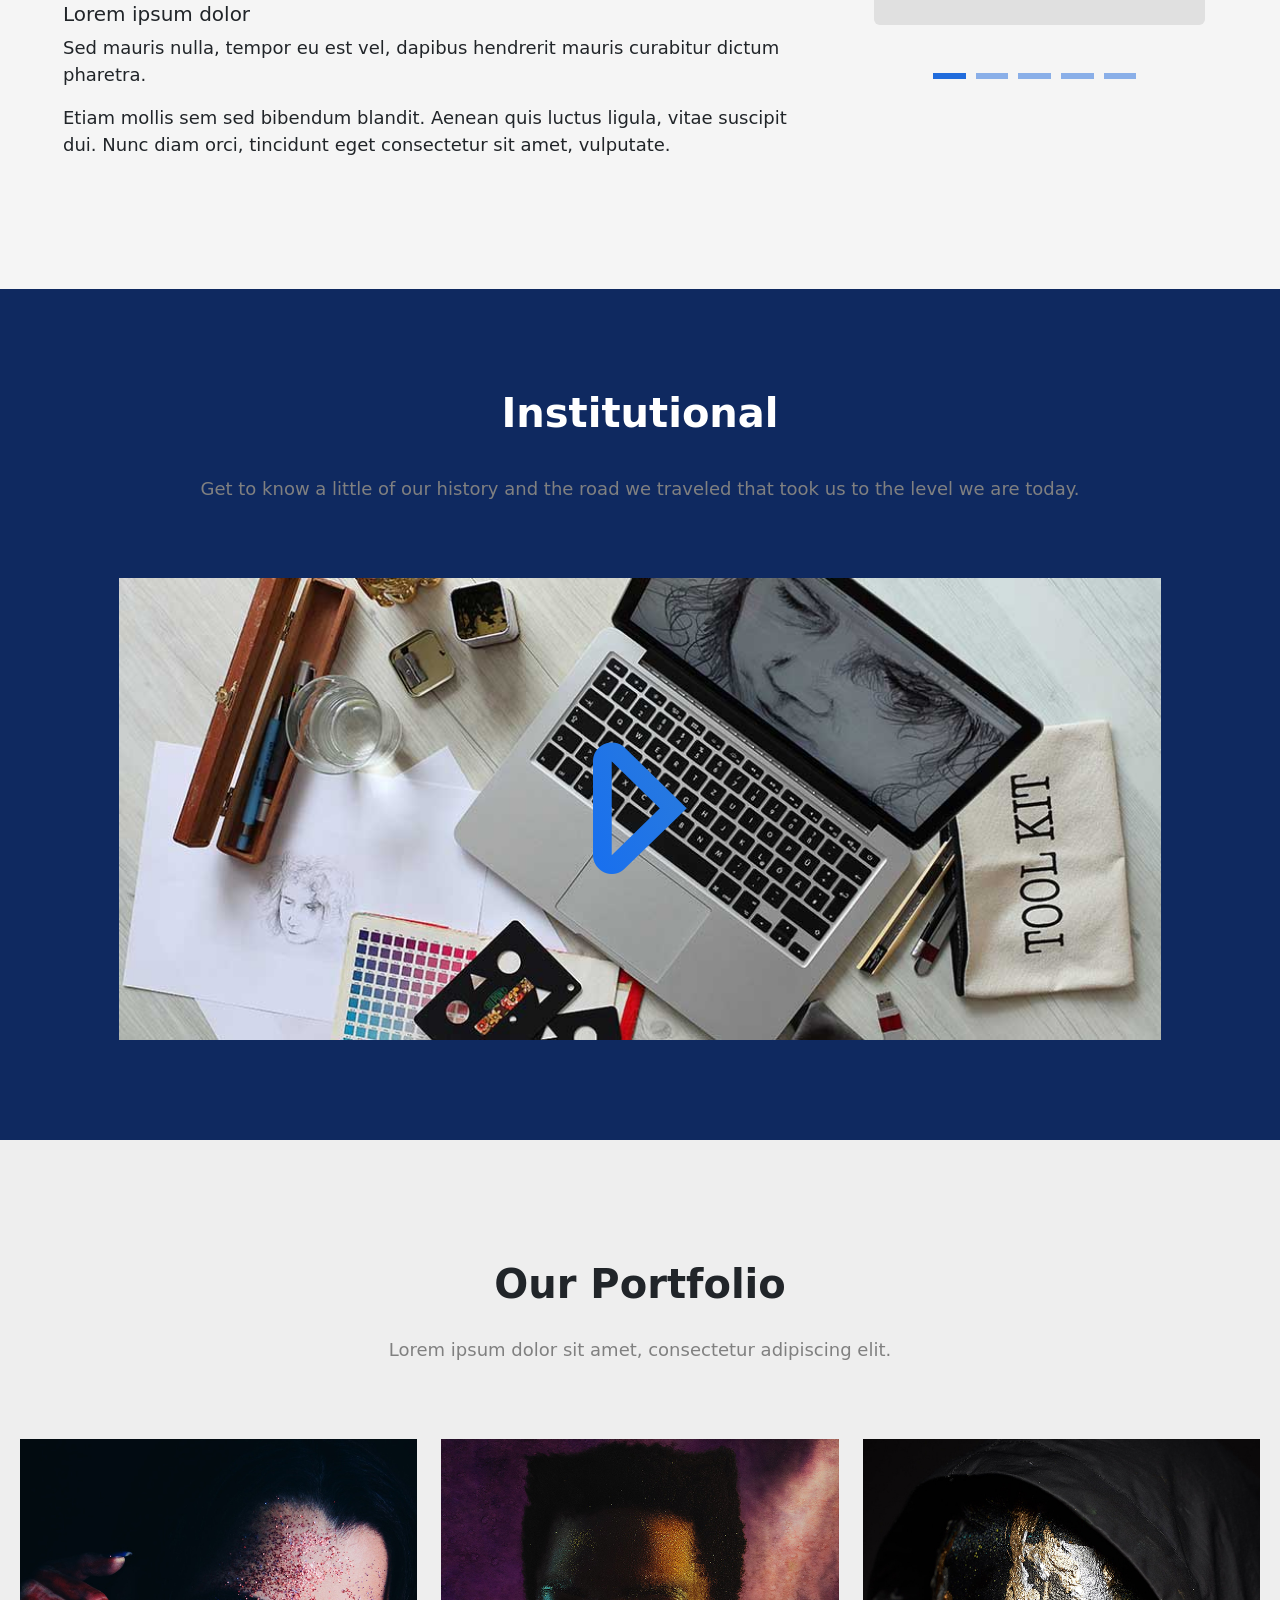
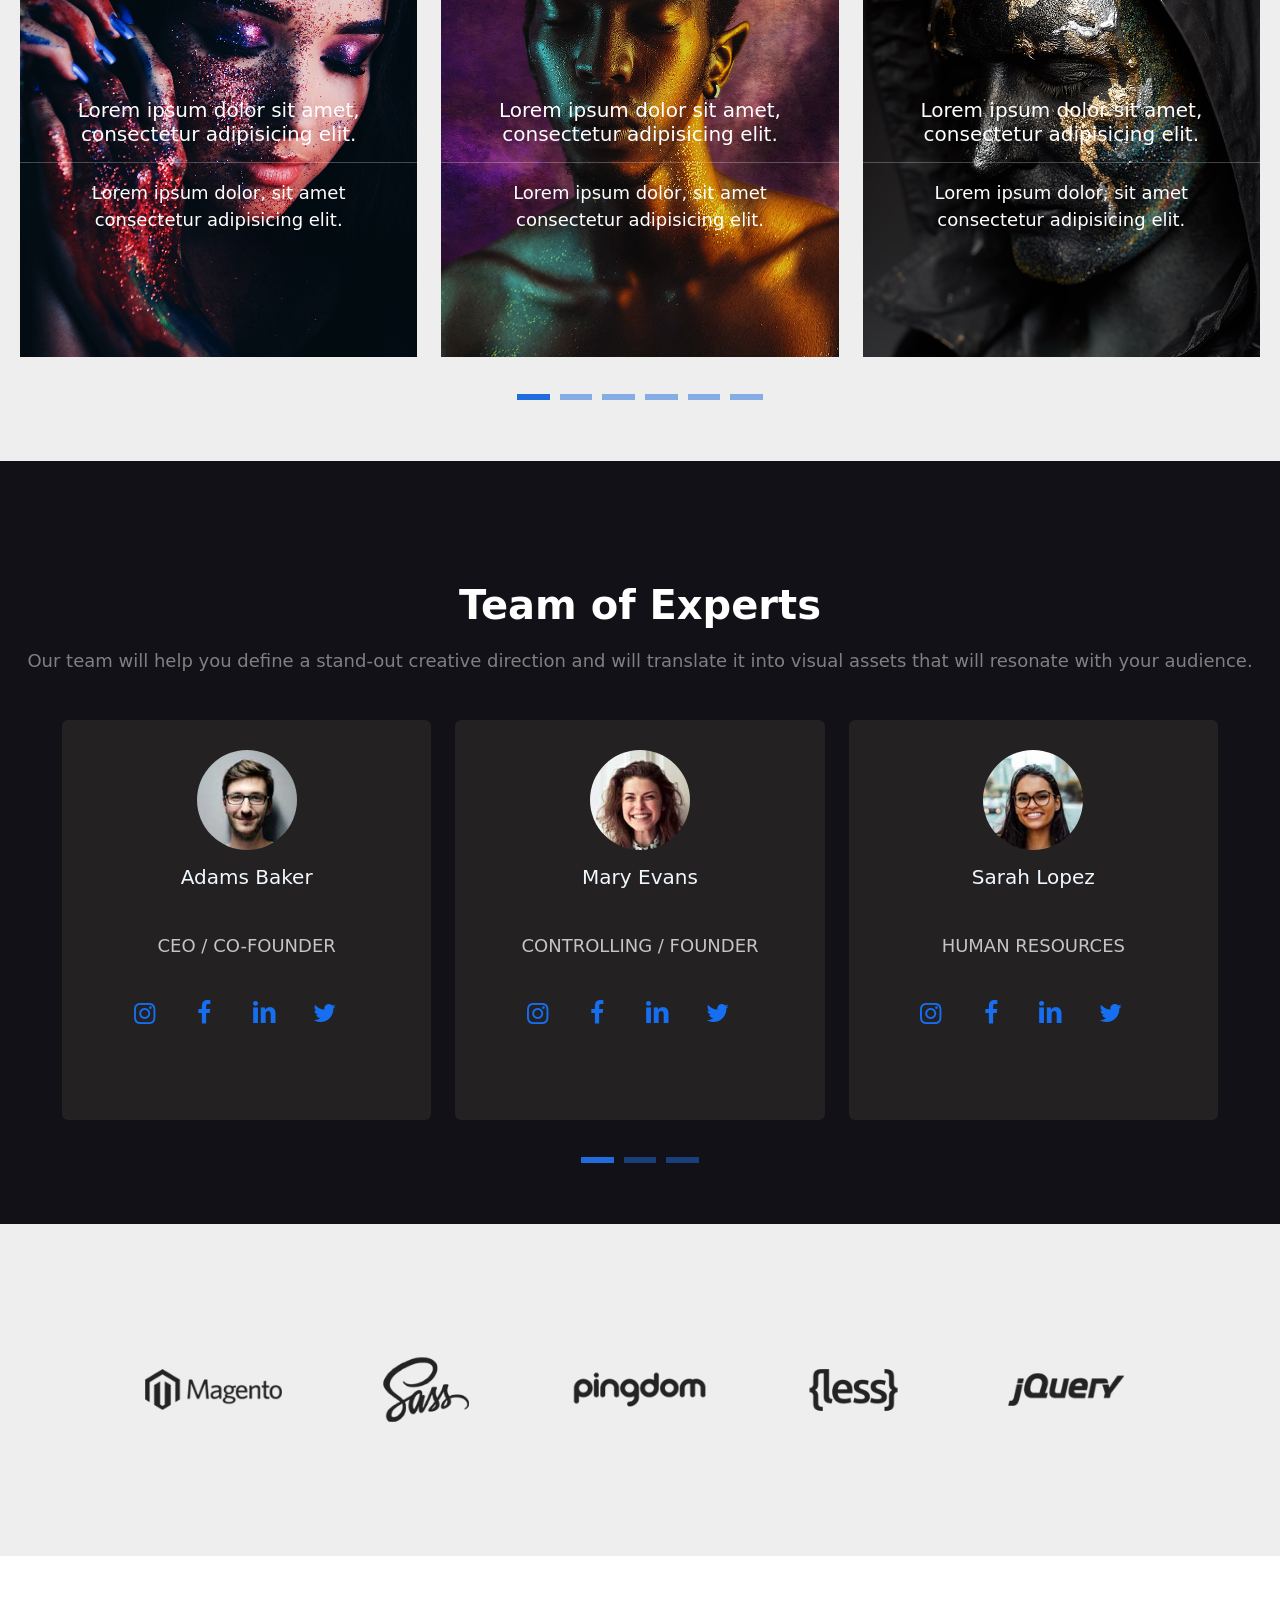
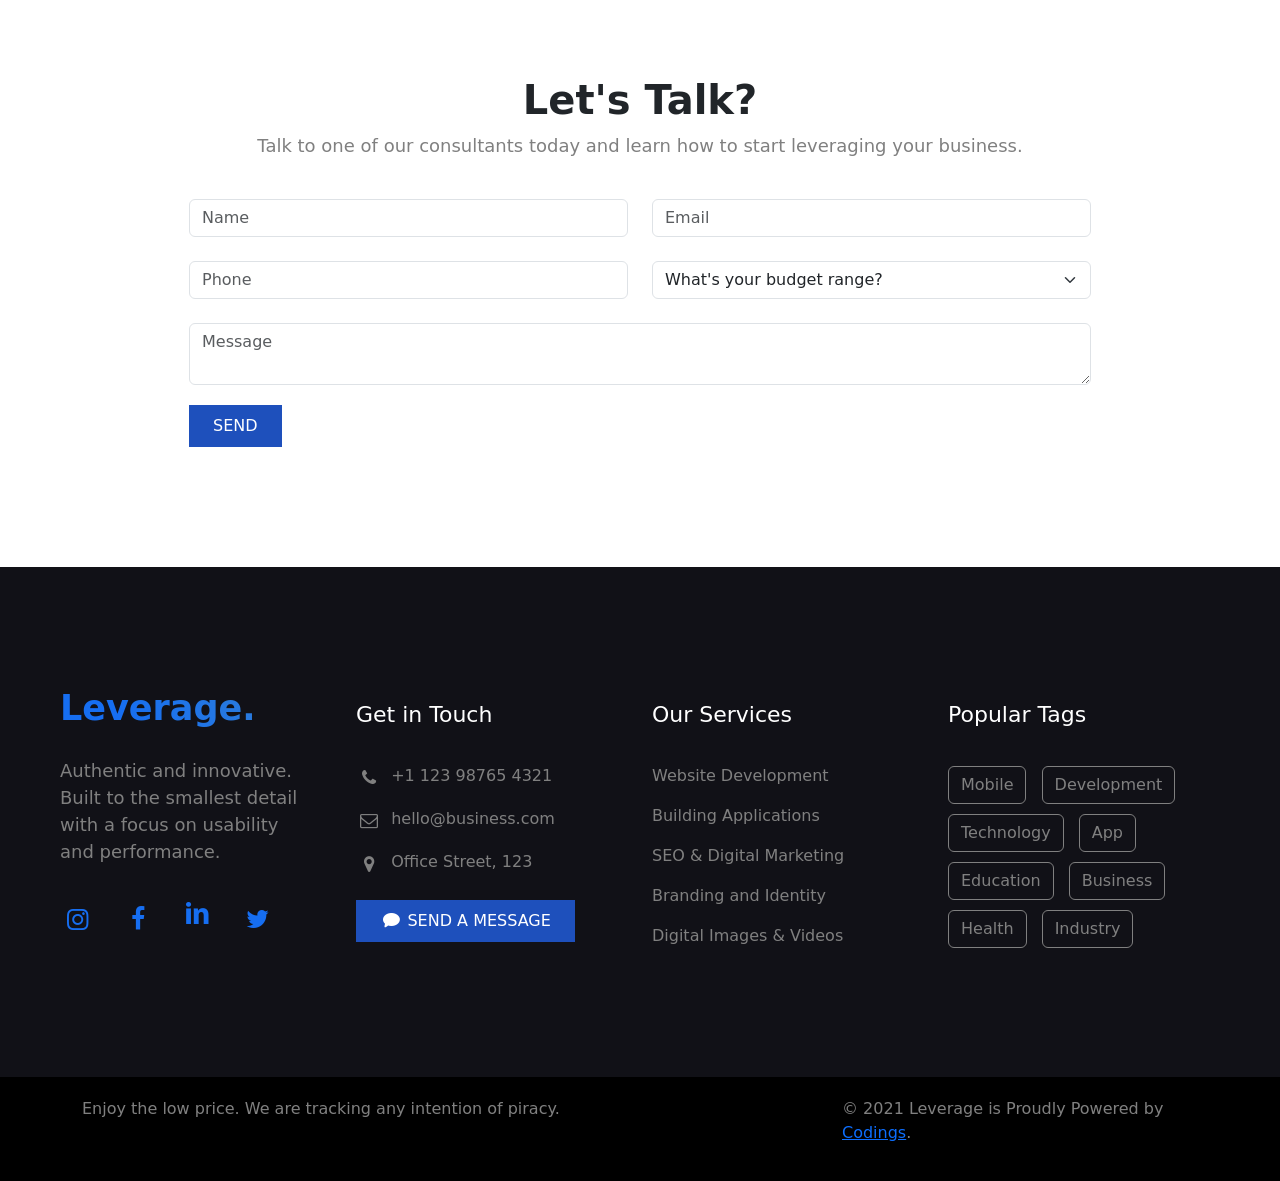
==== commit 9a7a174e: "'master'" ====
--- a/index.html
+++ b/index.html
@@ -374,7 +374,7 @@
         <div class="position-relative">
           <img width="100%" height="auto" src="images/news-4.jpg" alt="">
         
-        <div class="position-absolute top-50 start-50 translate-middle play-btn"><img src="images/google-play-brands.svg" alt=""></div>
+        <div class="position-absolute top-50 start-50 translate-middle play-btn"><i class=" icon-play"></i></div>
         </div>
       
       
--- a/style/style.css
+++ b/style/style.css
@@ -7,6 +7,7 @@
 .container .brand i{
     font-size: 12px;
     font-weight: 800;
+    font-style: normal;
 }
 .navbar-light .navbar-brand{
     color: #EEEEEE;
@@ -264,10 +265,17 @@
     filter: opacity(.7);
     transition: .25ms;
 }
-
-.video:hover .play-btn img{
-transform: scale(1.5);
+.play-btn i{
+    background: -webkit-linear-gradient(208.18deg, #3280d4 9.05%, #166ef1 76.74%);
+  -webkit-background-clip: text;
+  -webkit-text-fill-color: transparent;
+    
+    font-size: 180px;
+}
+.video:hover .play-btn i{
+font-size: 230px;
 transition: all ease .5s;
+
 }
 .portfolio{
     padding: 100px 0px;
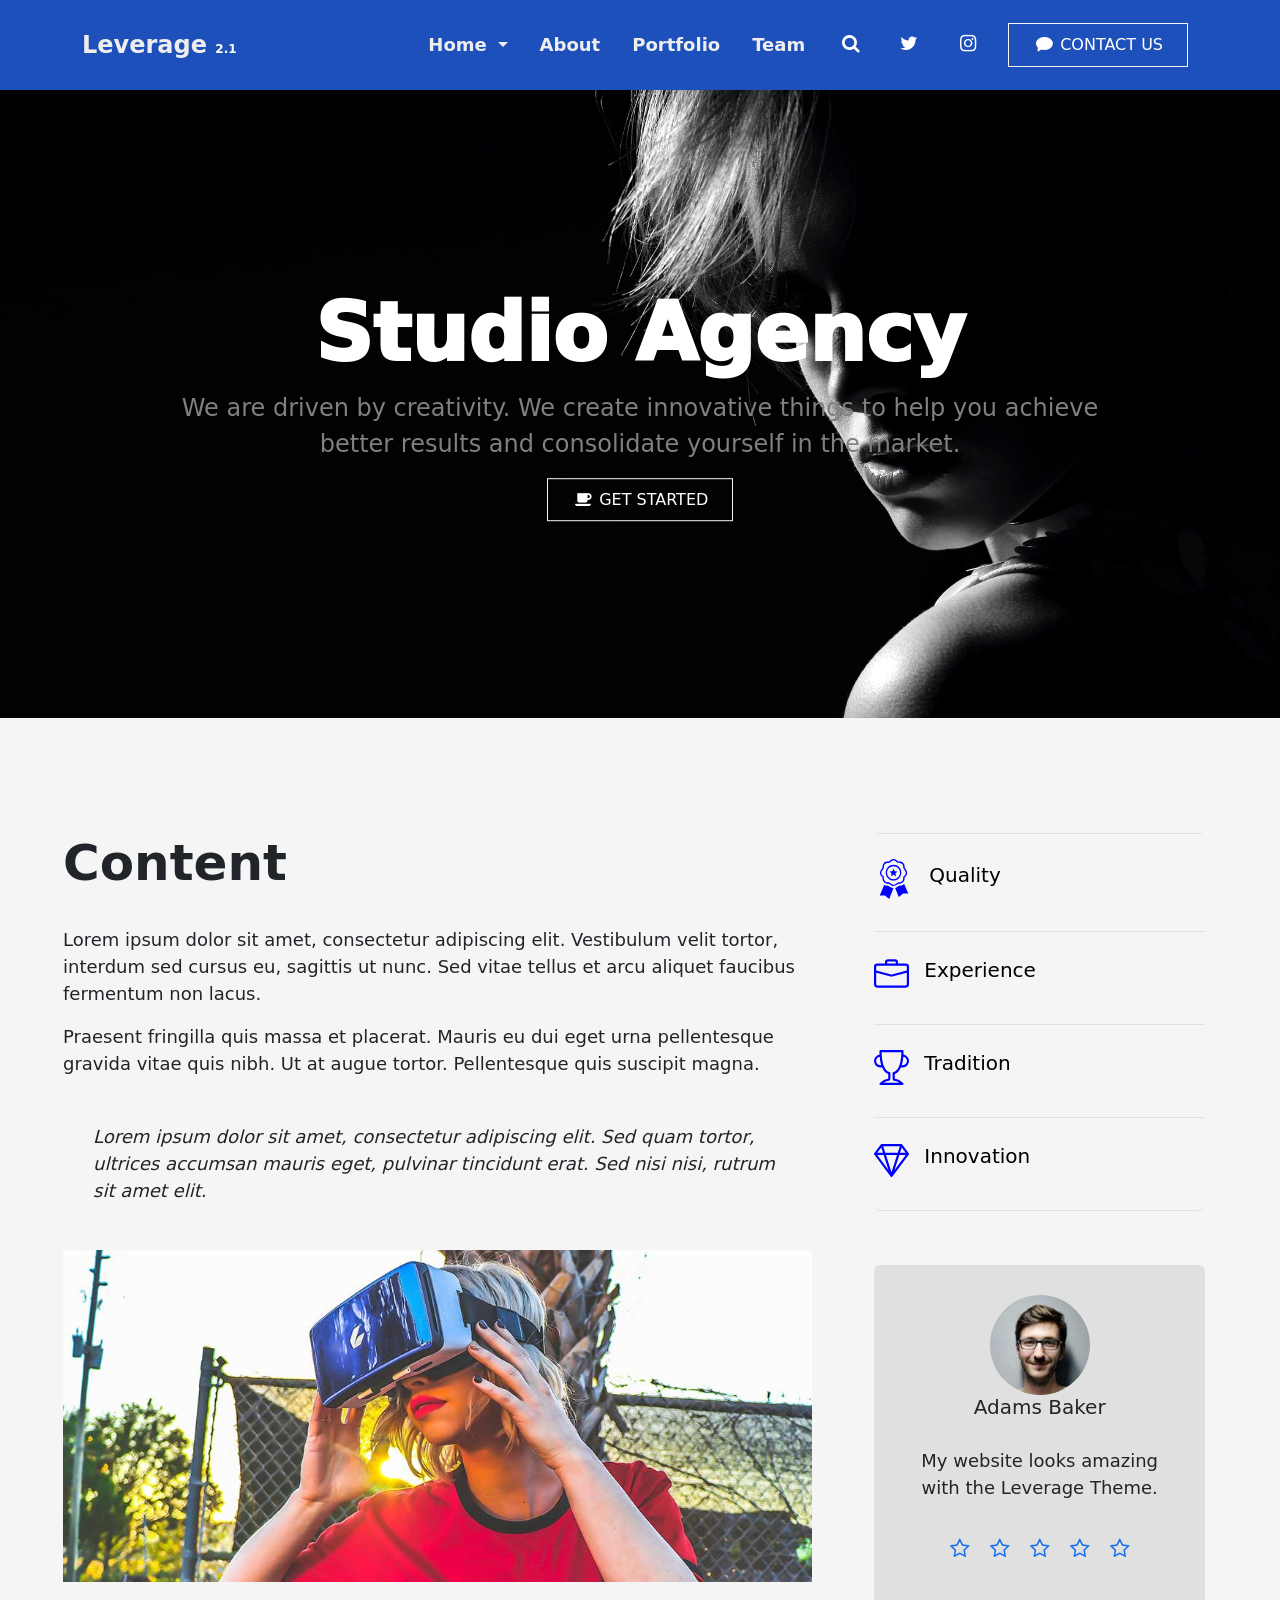
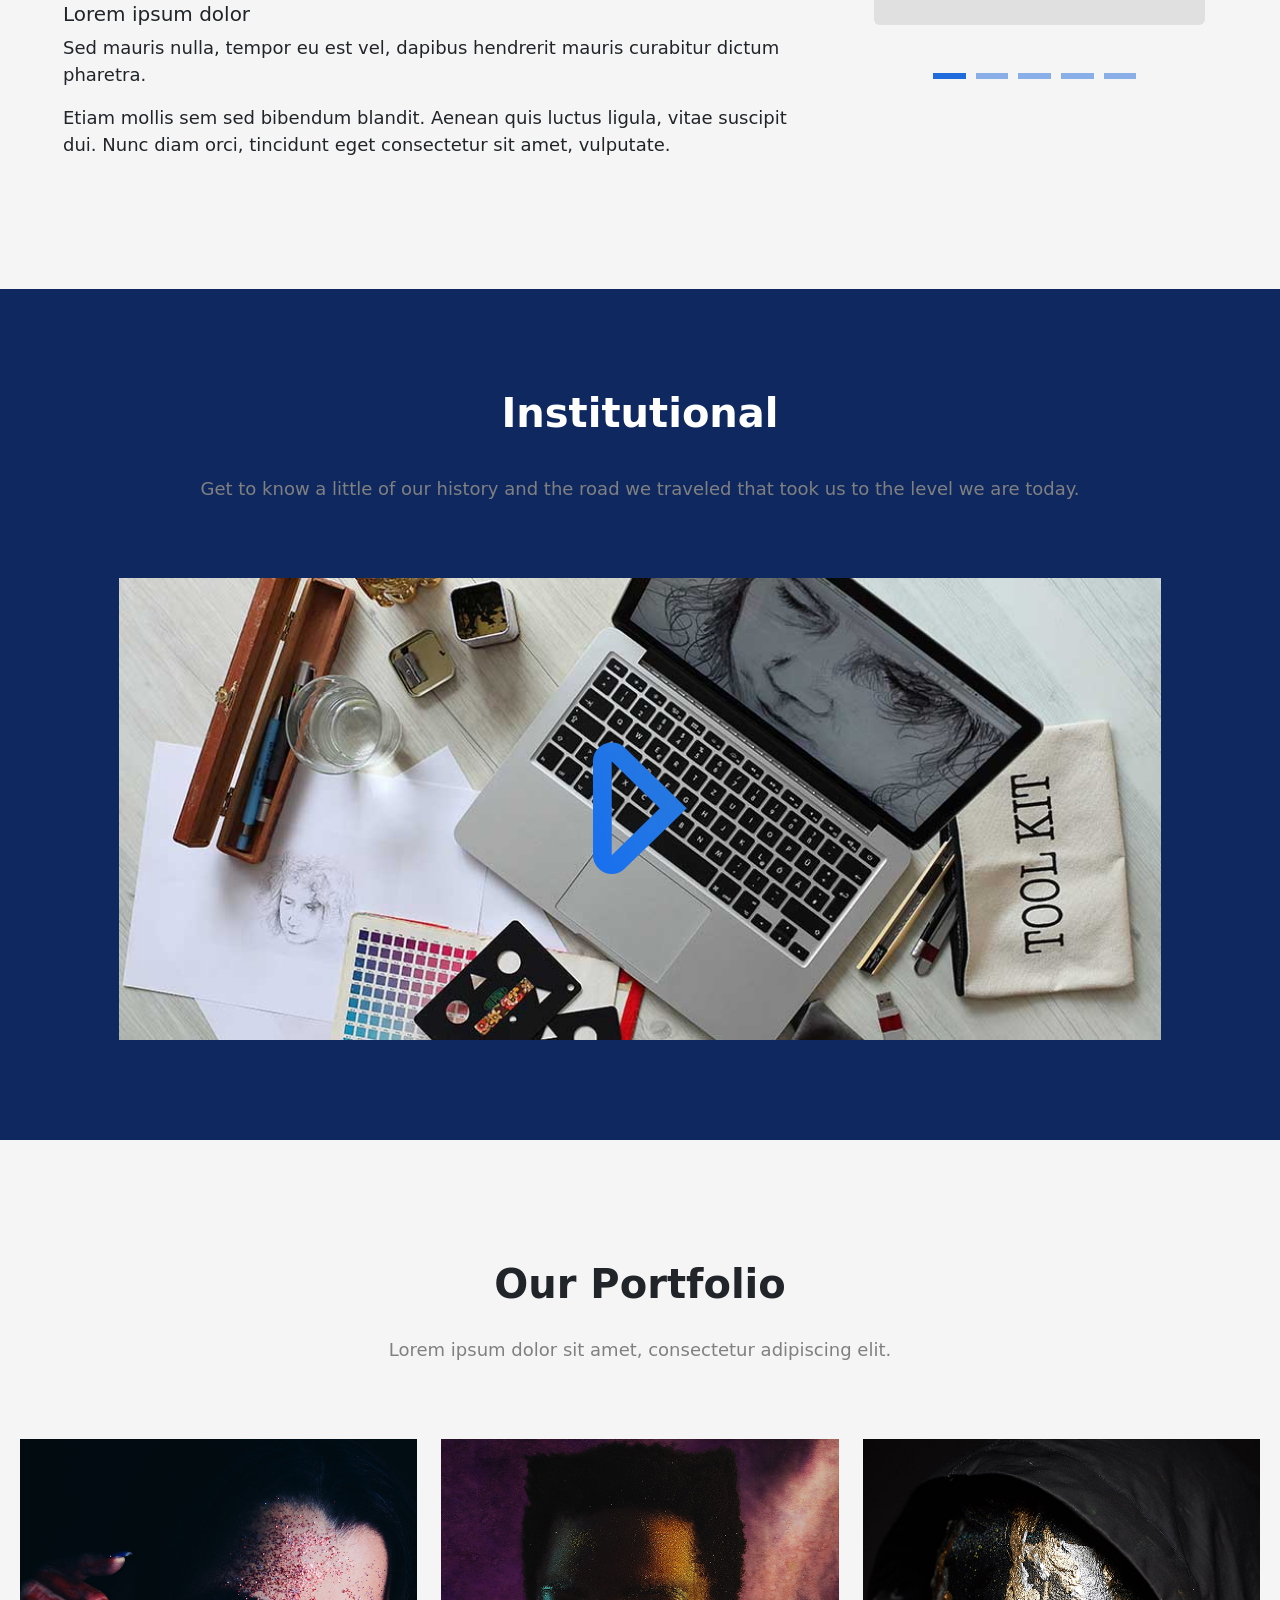
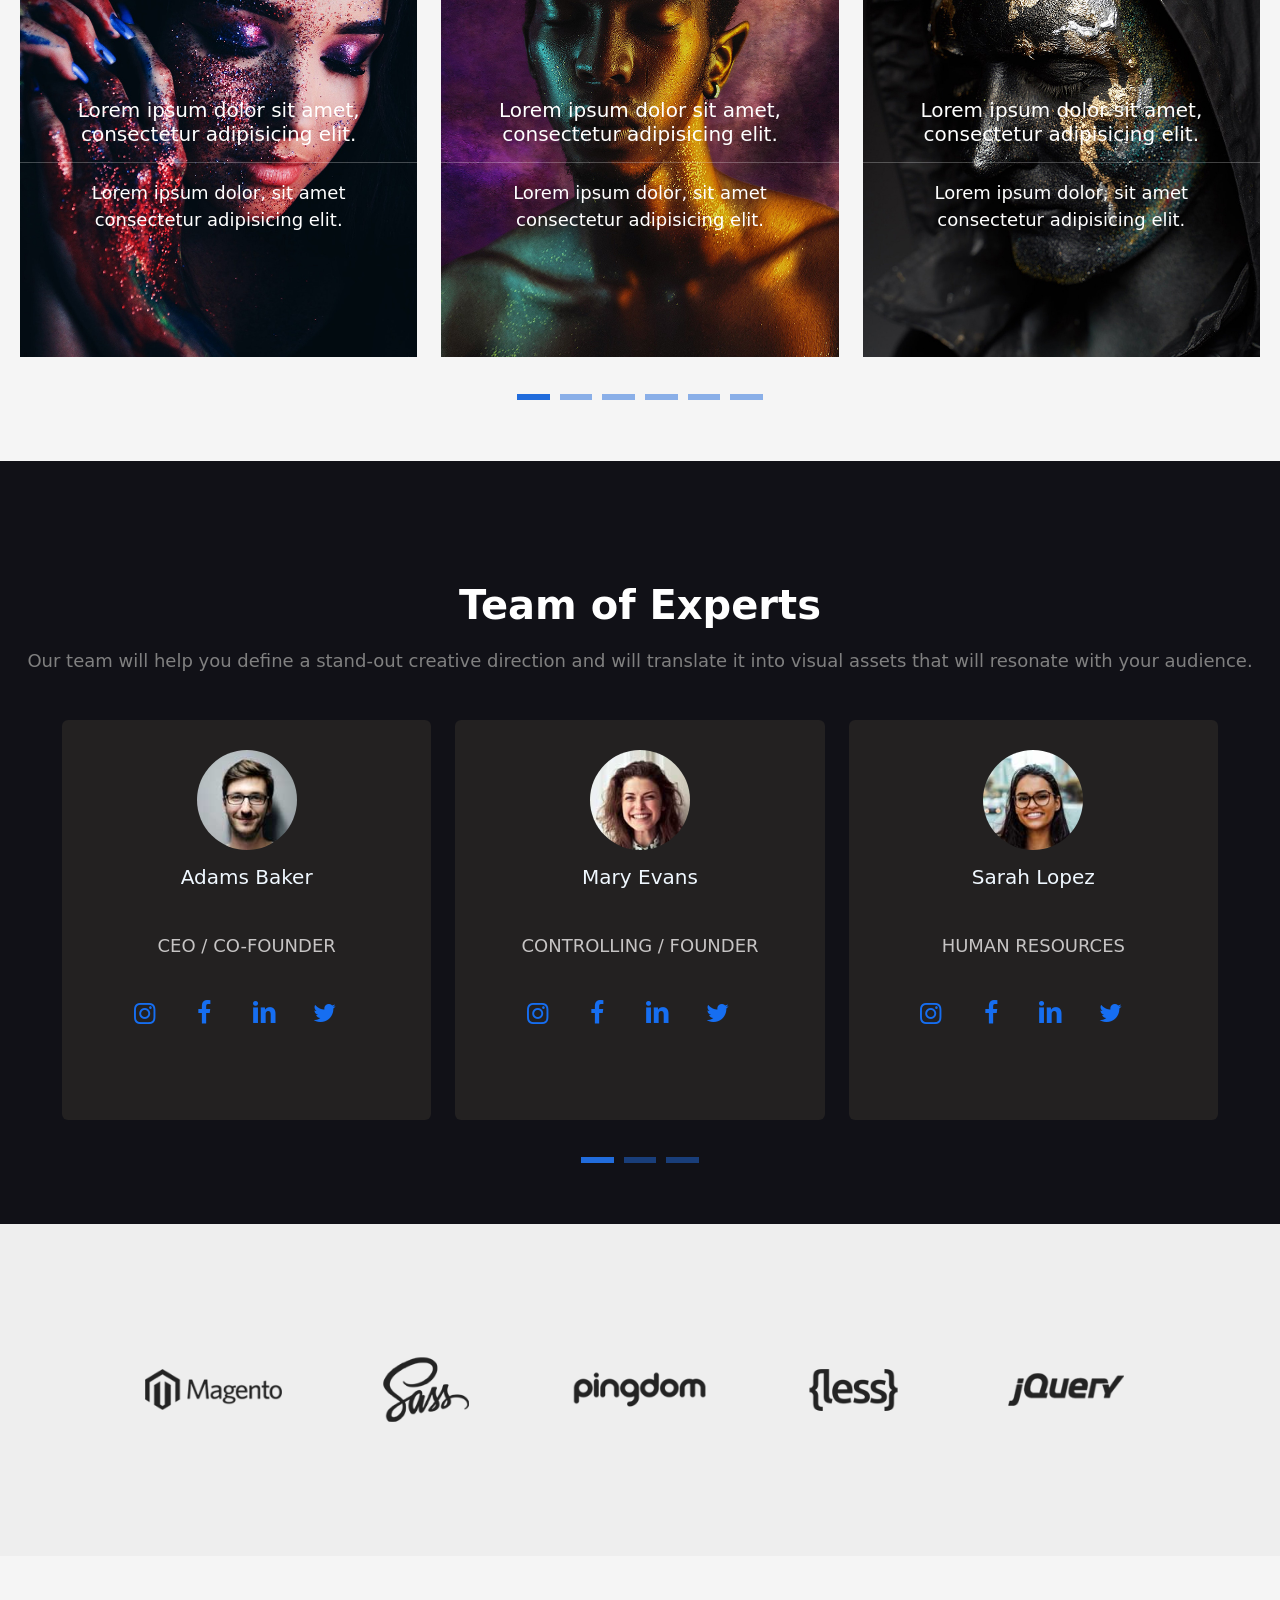
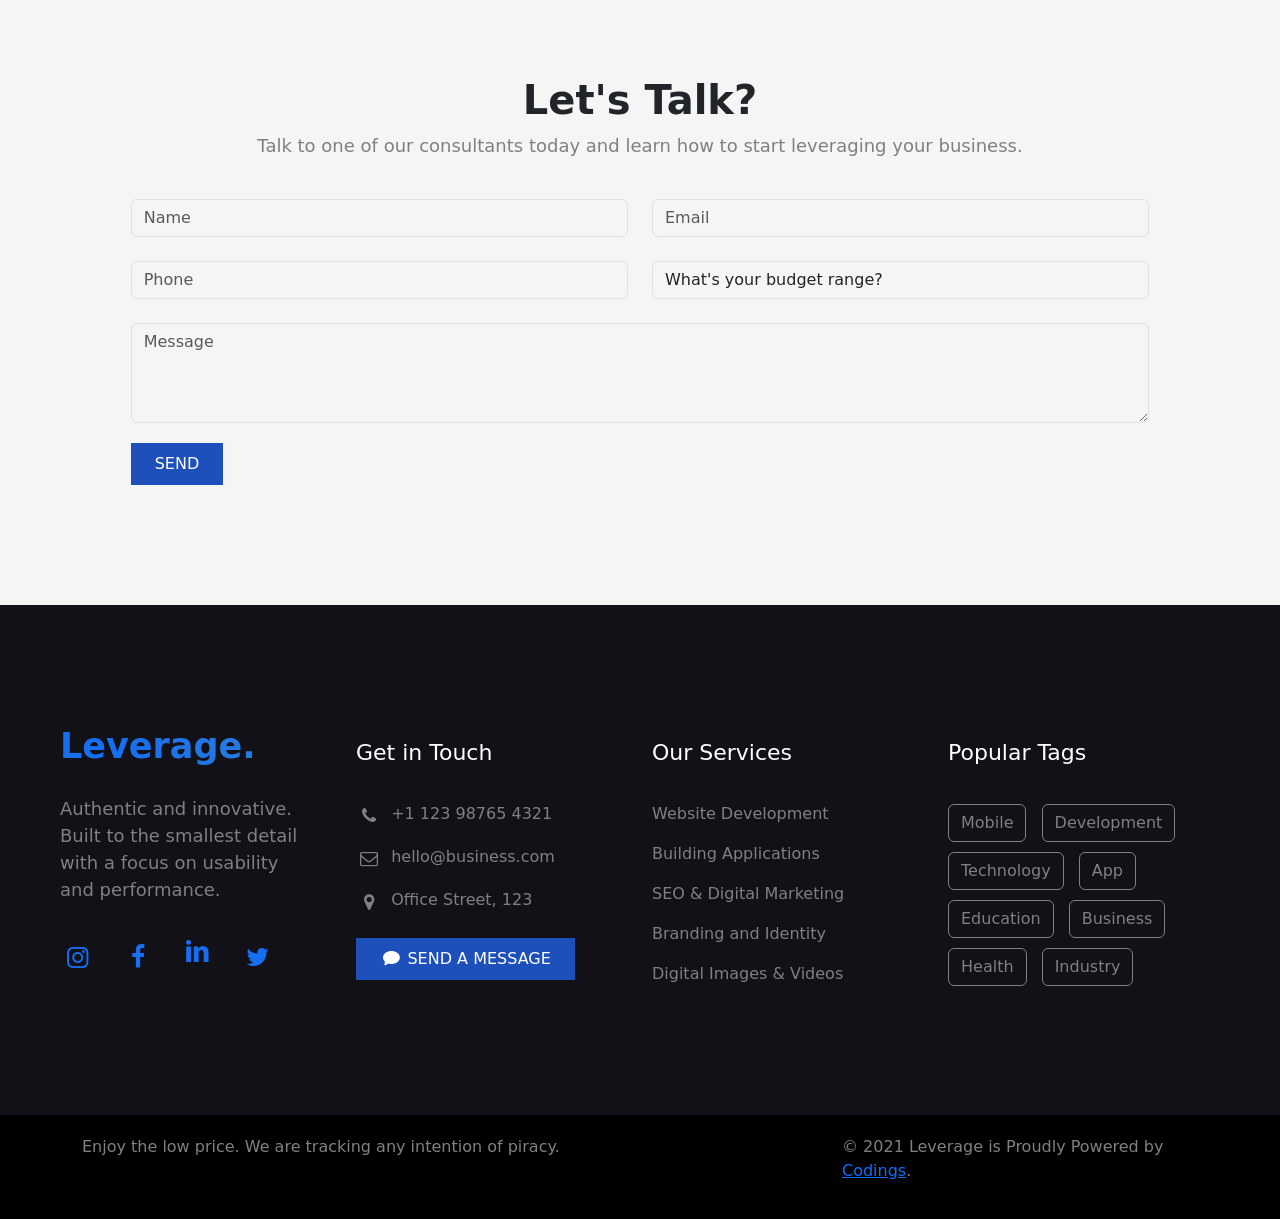
==== commit 23899331: "'master'" ====
--- a/index.html
+++ b/index.html
@@ -1050,7 +1050,7 @@
 
 </div>
 
-<div class="container">
+<div class="container-fluid">
   
   <div class=" row justify-content-center talk">
     <div class="text-center">
@@ -1060,19 +1060,19 @@
     <form class="row col-10">
       <div class="col-md-6">
         <label for="inputName4" class="form-label"></label>
-        <input type="text" class="form-control" placeholder="Name" aria-label="First name">
+        <input type="text" class="form-control form-bg"  placeholder="Name" aria-label="First name">
       </div>
       <div class="col-md-6">
         <label for="inputEmail4" class="form-label"></label>
-        <input type="email" placeholder="Email"class="form-control" id="inputEmail4">
+        <input type="email" placeholder="Email"class="form-control form-bg" id="inputEmail4">
       </div>
       <div class="col-md-6">
         <label for="inputPhone4" class="form-label"></label>
-        <input type="text" placeholder="Phone"class="form-control" id="inputEmail4">
+        <input type="text" placeholder="Phone"class="form-control form-bg" id="inputEmail4">
       </div>
       <div class="col-md-6">
-        <label for="inputtext" class="form-label"></label>
-        <select id="inputtext" class="form-select">
+        <label for="inputtext" class="form-label form-bg"></label>
+        <select id="inputtext" class="form-select form-bg">
           <option selected>What's your budget range?</option>
           <option>$2.000 - $5.000</option>
           <option>$5.000 - $10.000</option>
@@ -1083,7 +1083,7 @@
       
       <div class="col-12">
         <label for="InputMessage" class="form-label"></label>
-  <textarea class="form-control message" id="inputMessage" placeholder="Message" ></textarea>
+  <textarea class="form-control message form-bg" id="inputMessage" placeholder="Message" ></textarea>
       </div>
       
       <div >
--- a/style/style.css
+++ b/style/style.css
@@ -279,7 +279,7 @@
 }
 .portfolio{
     padding: 100px 0px;
-    background-color: #EEEEEE;
+    background-color: #F5F5F5;
     overflow-x: hidden;
 }
 .portfolio h2{
@@ -347,6 +347,7 @@
 }
 .talk{
     padding: 120px 0px;
+    background: #f5f5f5;
 }
 .talk h2{
     font-size: 40px;
@@ -355,6 +356,9 @@
 .talk p{
     color: gray;
     font-size: 18px;
+}
+.form-bg{
+    background: #f5f5f5;
 }
 .send{
     margin: 20px 0px;
@@ -429,6 +433,9 @@
     color: #1E50BC;
     border-color: #1E50BC;
     background: transparent;
+}
+.message{
+    height: 100px;
 }
 @media (min-width: 360px) {
 
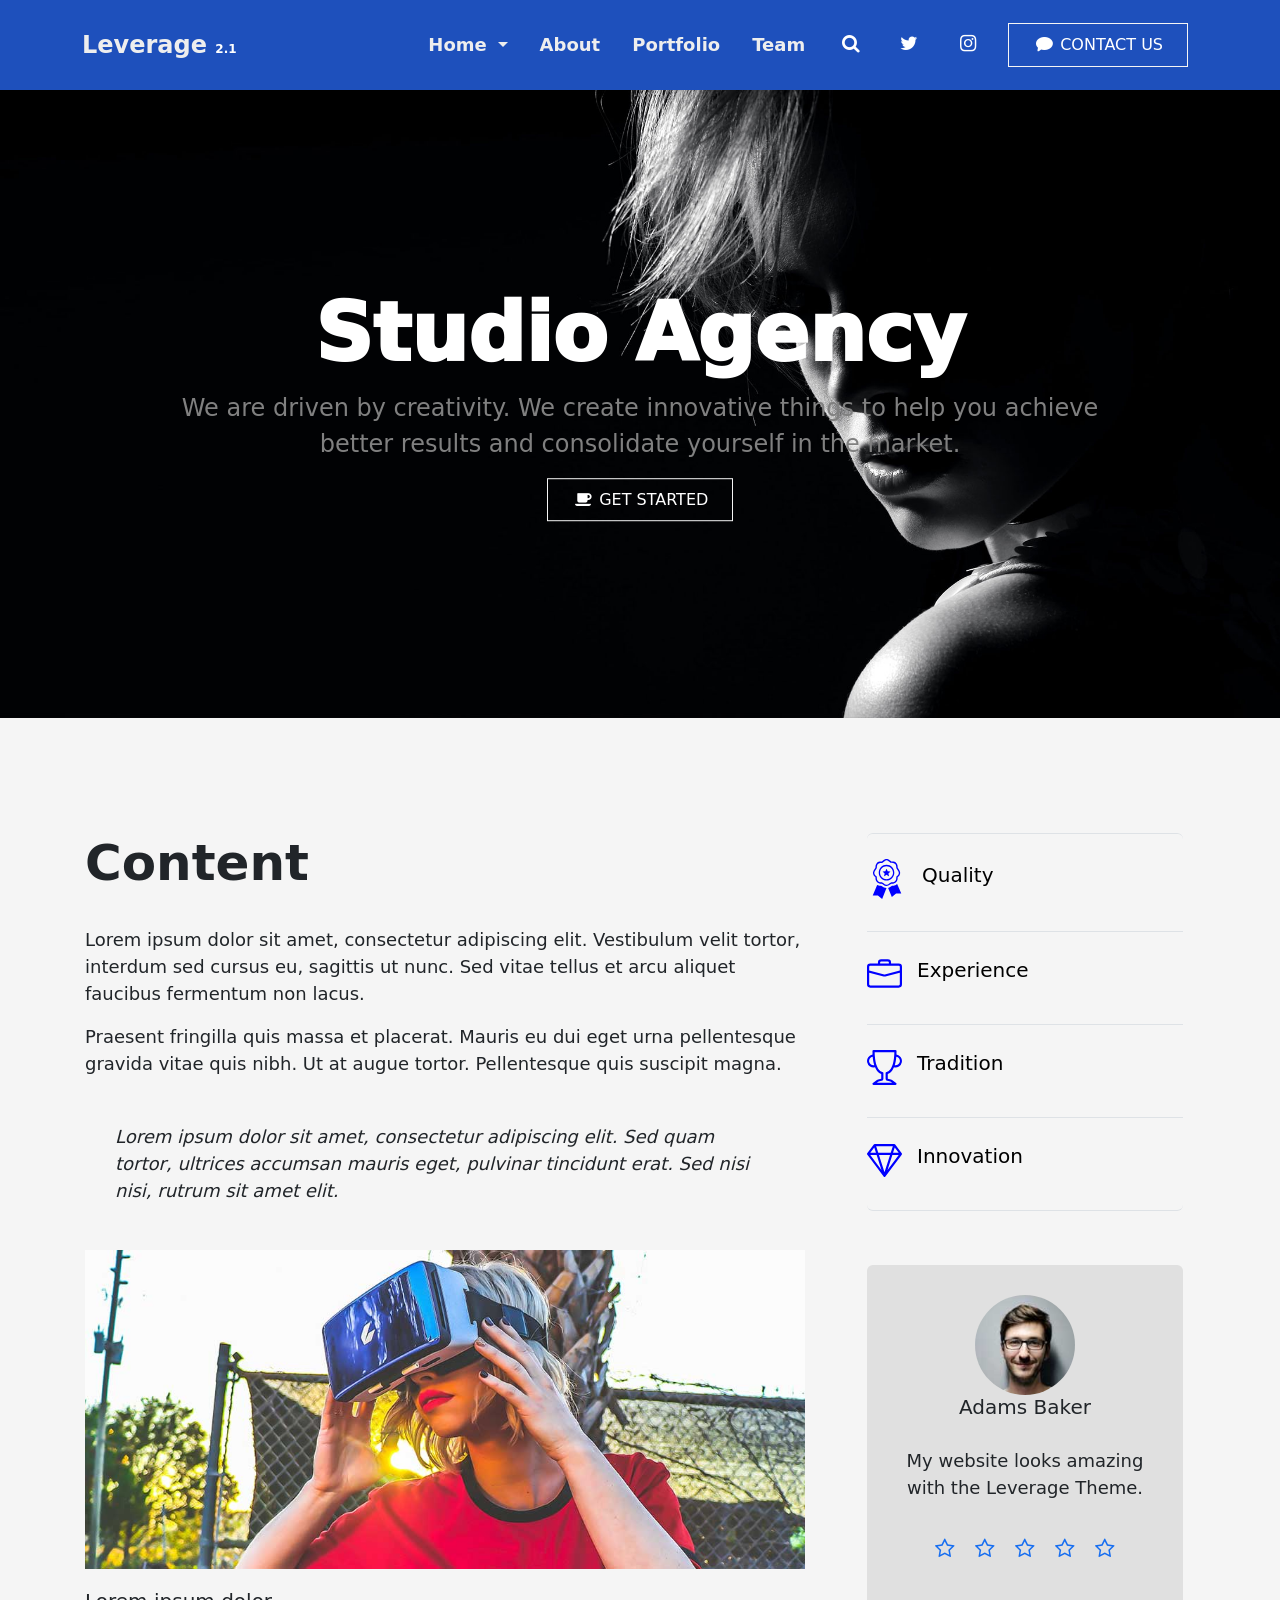
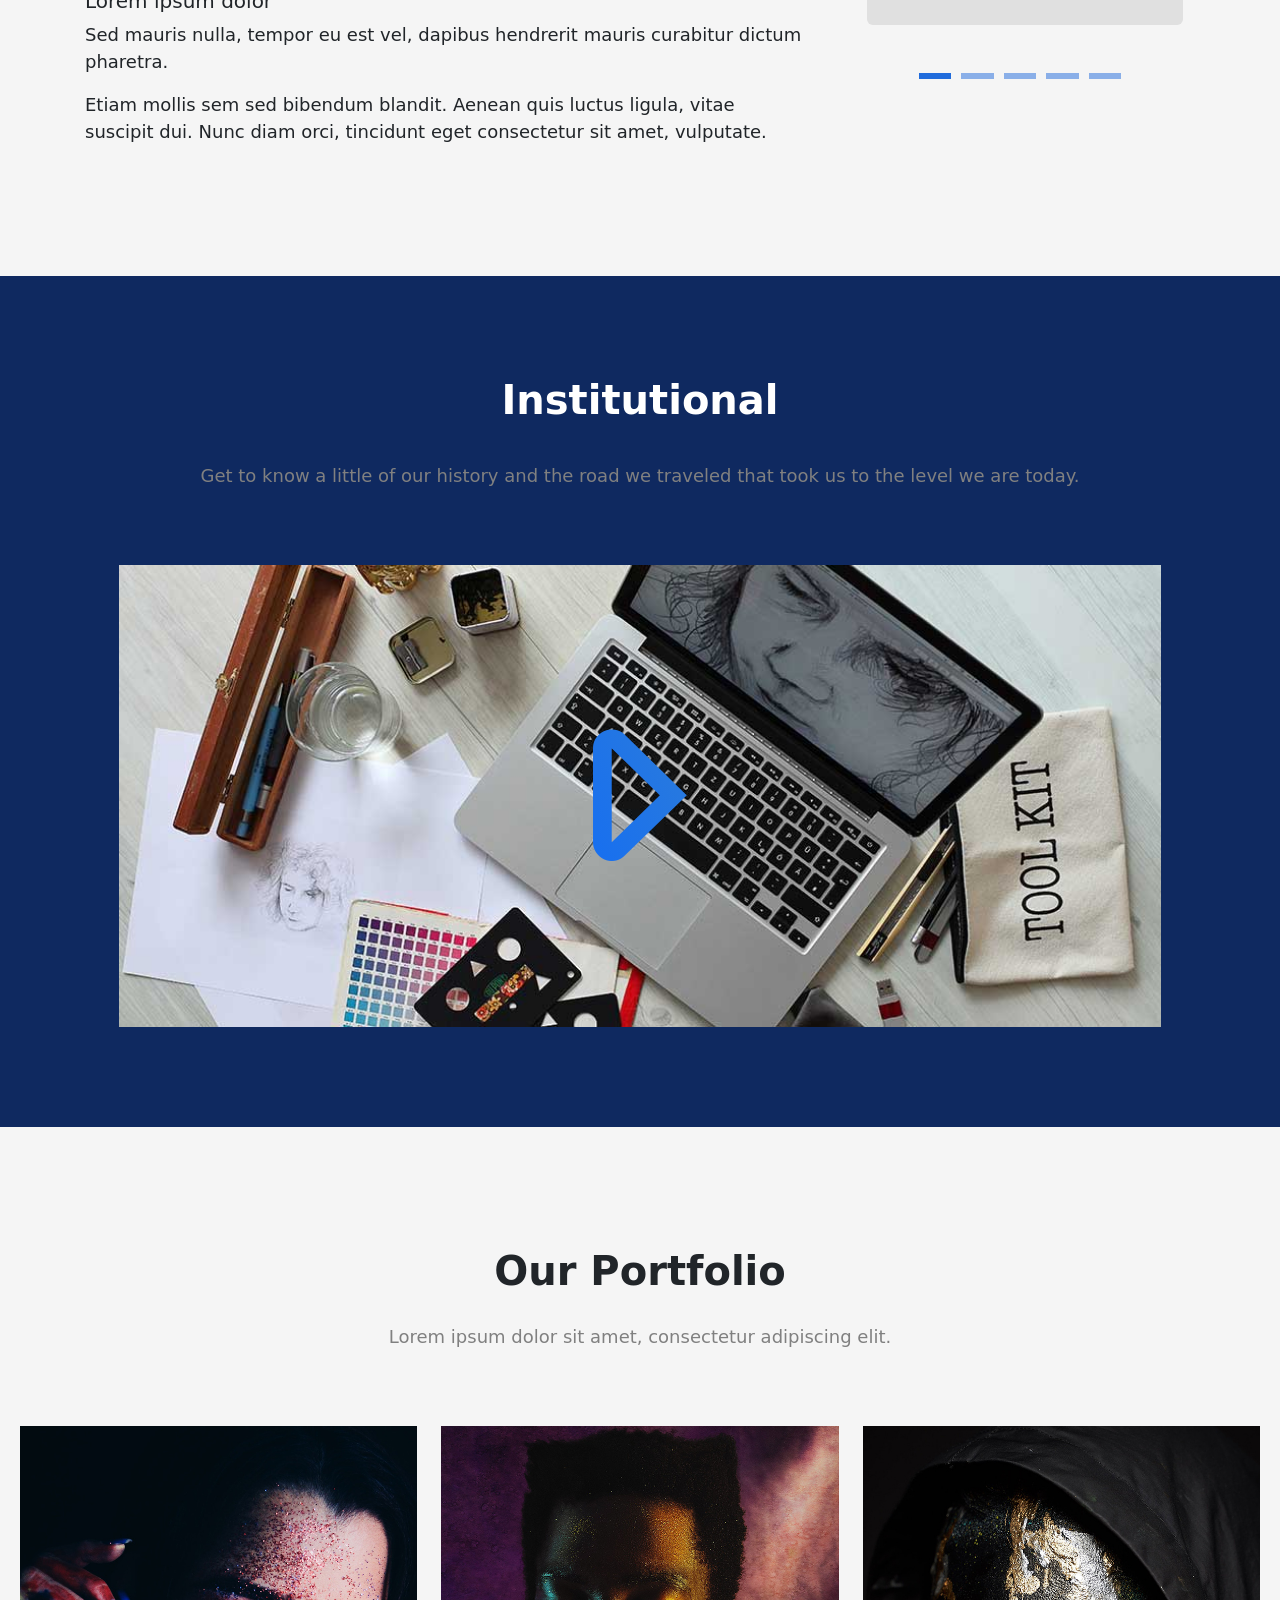
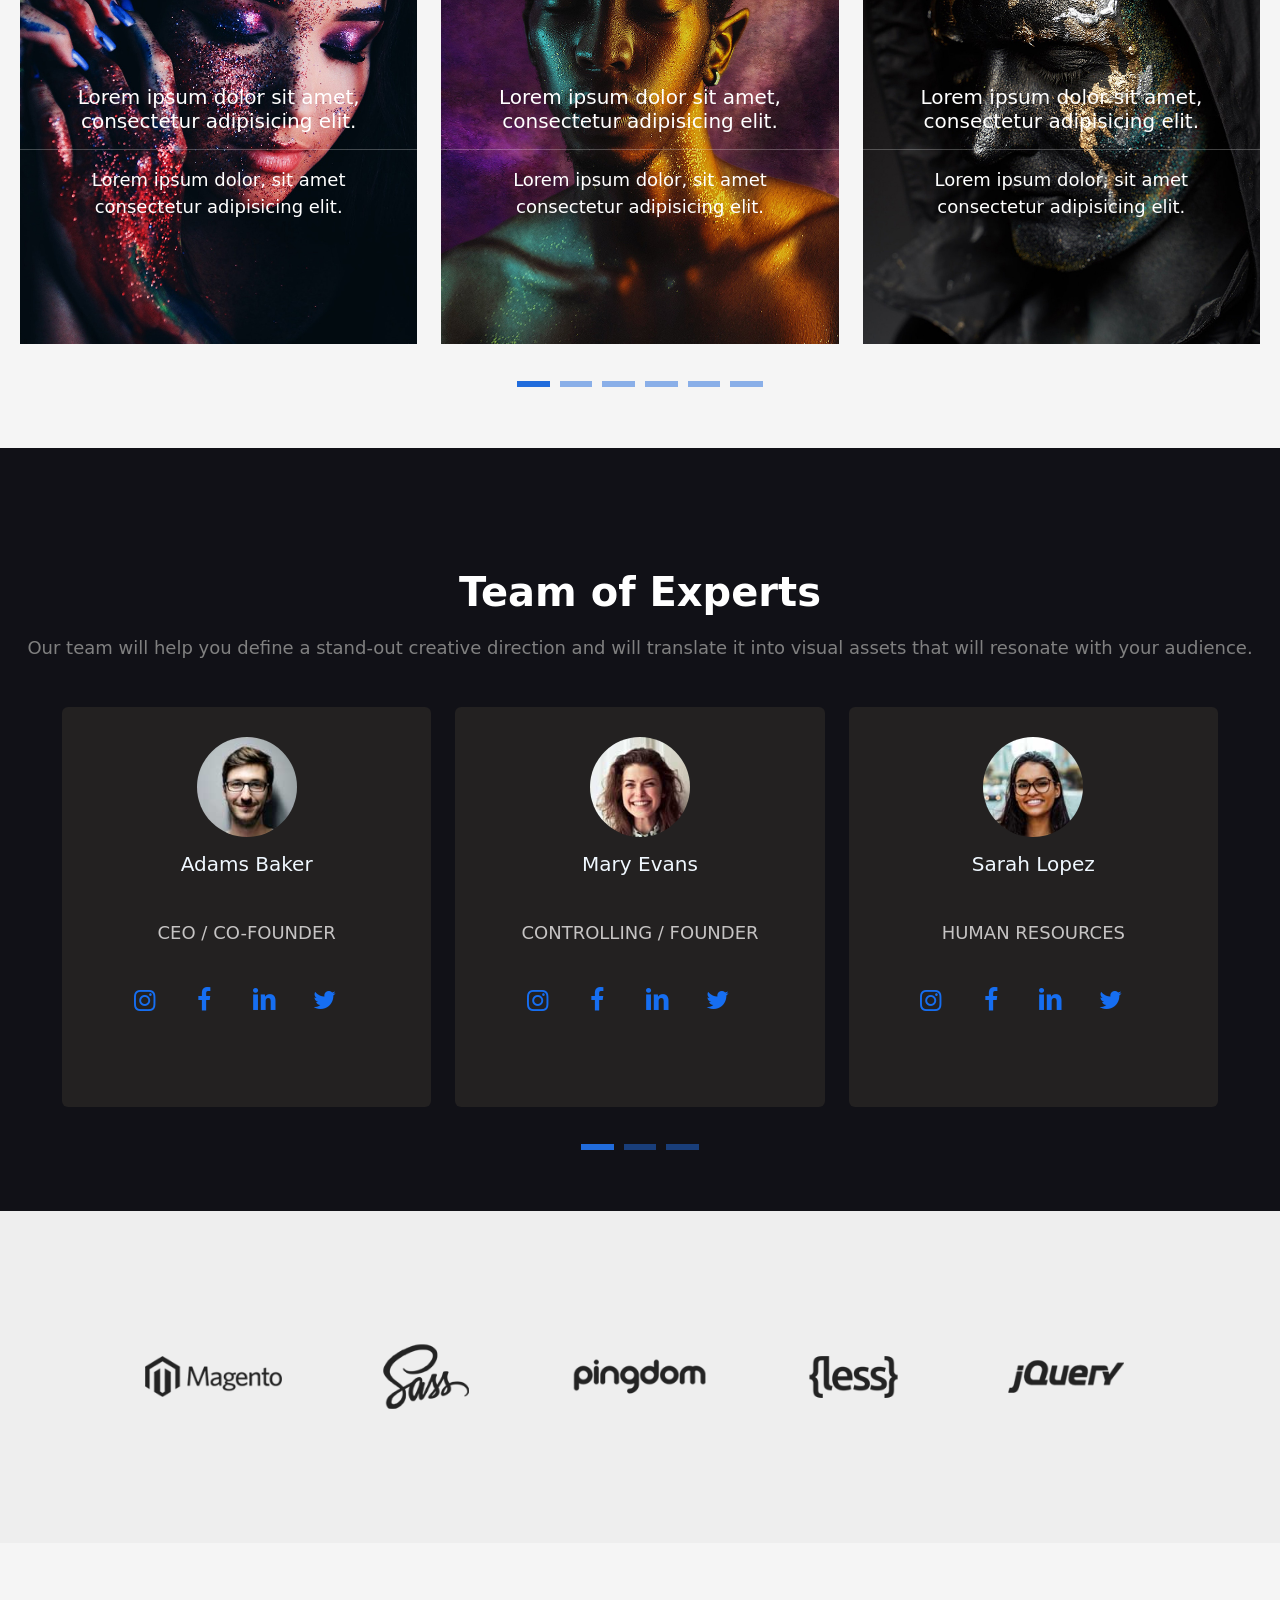
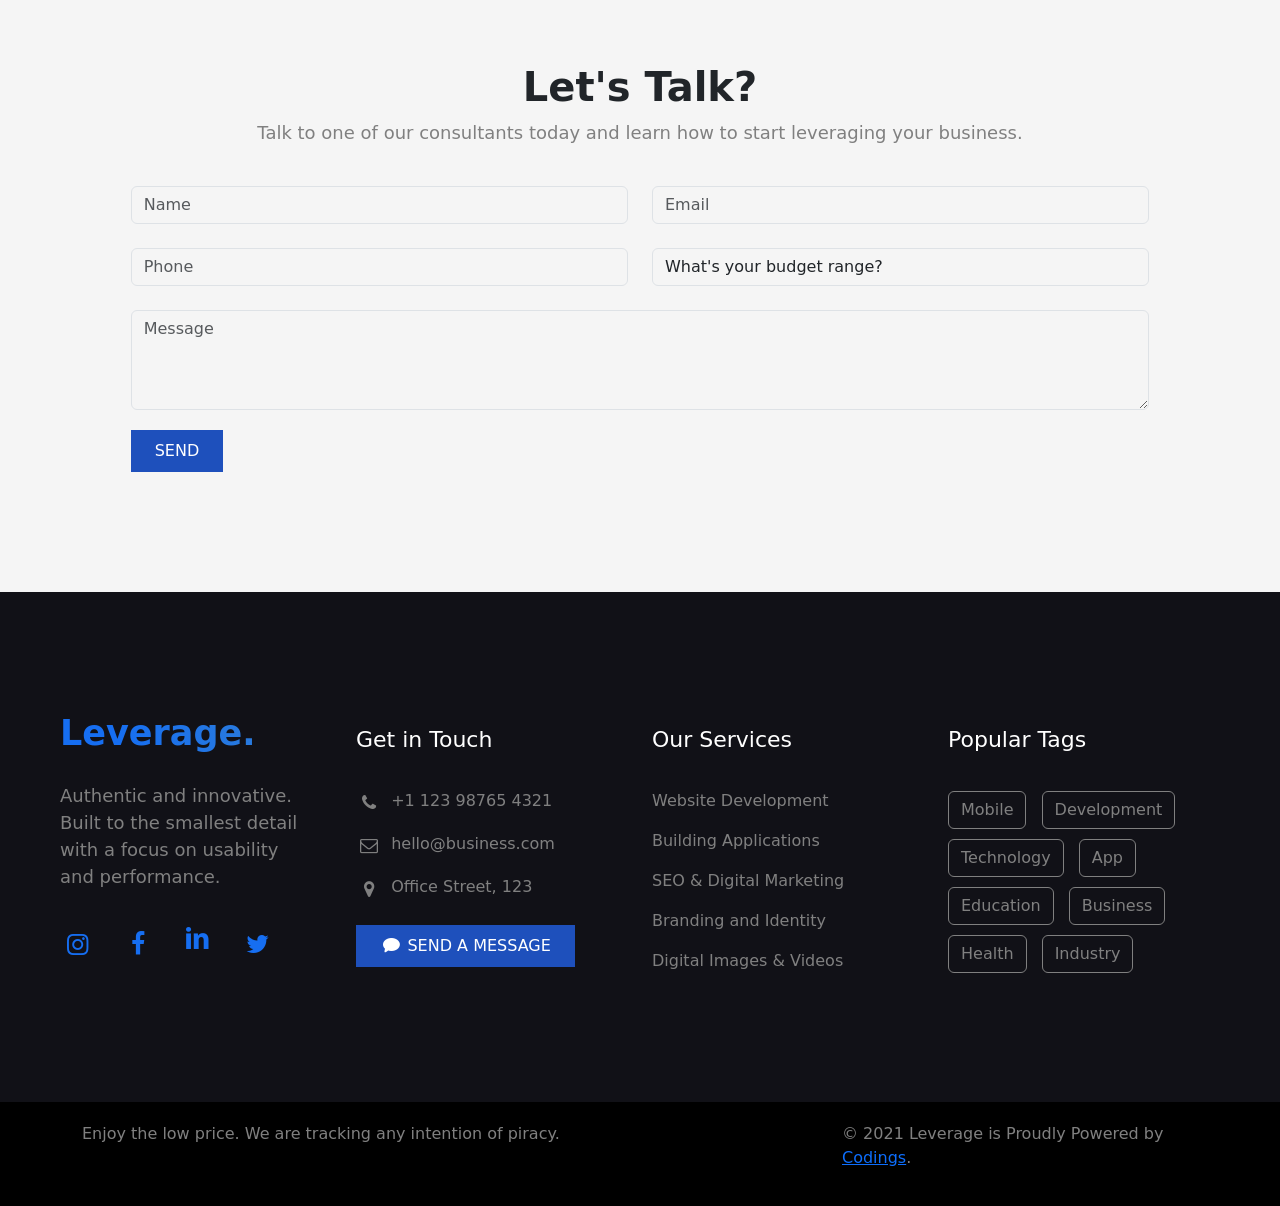
==== commit f493ca45: "'master'" ====
--- a/index.html
+++ b/index.html
@@ -253,113 +253,115 @@
 
 
 
-<div class="container-fluid content">
-  <div class="row  ">
-    <div class="col-lg-8 hero-content">
-      <h2>Content</h2>
-      <p>Lorem ipsum dolor sit amet, consectetur adipiscing elit. Vestibulum velit tortor, interdum sed cursus eu, sagittis ut nunc. Sed vitae tellus et arcu aliquet faucibus fermentum non lacus.</p>
-      <p>Praesent fringilla quis massa et placerat. Mauris eu dui eget urna pellentesque gravida vitae quis nibh. Ut at augue tortor. Pellentesque quis suscipit magna.</p>
-      <p class="italic"><em>Lorem ipsum dolor sit amet, consectetur adipiscing elit. Sed quam tortor, ultrices accumsan mauris eget, pulvinar tincidunt erat. Sed nisi nisi, rutrum sit amet elit.</em></p>
-      <img class="hero-img" height="auto" width="100%" src="images/news-3.jpg" alt="photography">
-      
-      <h5>Lorem ipsum dolor</h5>
-      <p>Sed mauris nulla, tempor eu est vel, dapibus hendrerit mauris curabitur dictum pharetra.</p>
-      <p>Etiam mollis sem sed bibendum blandit. Aenean quis luctus ligula, vitae suscipit dui. Nunc diam orci, tincidunt eget consectetur sit amet, vulputate.</p>
-
+<div class="content">
+  <div class="container">
+    <div class="row  ">
+      <div class="col-lg-8 hero-content">
+        <h2>Content</h2>
+        <p>Lorem ipsum dolor sit amet, consectetur adipiscing elit. Vestibulum velit tortor, interdum sed cursus eu, sagittis ut nunc. Sed vitae tellus et arcu aliquet faucibus fermentum non lacus.</p>
+        <p>Praesent fringilla quis massa et placerat. Mauris eu dui eget urna pellentesque gravida vitae quis nibh. Ut at augue tortor. Pellentesque quis suscipit magna.</p>
+        <p class="italic"><em>Lorem ipsum dolor sit amet, consectetur adipiscing elit. Sed quam tortor, ultrices accumsan mauris eget, pulvinar tincidunt erat. Sed nisi nisi, rutrum sit amet elit.</em></p>
+        <img class="hero-img" height="auto" width="100%" src="images/news-3.jpg" alt="photography">
+        
+        <h5>Lorem ipsum dolor</h5>
+        <p>Sed mauris nulla, tempor eu est vel, dapibus hendrerit mauris curabitur dictum pharetra.</p>
+        <p>Etiam mollis sem sed bibendum blandit. Aenean quis luctus ligula, vitae suscipit dui. Nunc diam orci, tincidunt eget consectetur sit amet, vulputate.</p>
+  
+      </div>
+  
+      <div class="col-lg-4">
+        <ul class="list-group hero-content-2">
+          <li class="list-group-item "><a class="d-inline-flex align-items-center" href="#"><img src="images/excellence-honor.svg" alt=""><h5>Quality</h5></a></li>
+          <li class="list-group-item "><a class="d-inline-flex align-items-center" href="#"><img src="images/briefcase.svg" alt=""><h5>Experience</h5></a></li>
+          <li class="list-group-item "><a class="d-inline-flex align-items-center" href="#"><img src="images/trophy.svg" alt=""><h5>Tradition</h5></a></li>
+          <li class="list-group-item "><a class="d-inline-flex align-items-center" href="#"><img src="images/gem.svg" alt=""><h5>Innovation</h5></a></li>
+          
+        </ul>
+        <br>
+  
+        
+        <div id="carouselExampleCaptions" class="carousel slide slider" >
+          <div class="carousel-indicators">
+            <button type="button" data-bs-target="#carouselExampleCaptions" data-bs-slide-to="0" class="active" aria-current="true" aria-label="Slide 1"></button>
+            <button type="button" data-bs-target="#carouselExampleCaptions" data-bs-slide-to="1" aria-label="Slide 2"></button>
+            <button type="button" data-bs-target="#carouselExampleCaptions" data-bs-slide-to="2" aria-label="Slide 3"></button>
+            <button type="button" data-bs-target="#carouselExampleCaptions" data-bs-slide-to="3" aria-label="Slide 4"></button>
+            <button type="button" data-bs-target="#carouselExampleCaptions" data-bs-slide-to="4" aria-label="Slide 5"></button>
+          </div>
+          
+          <div class="carousel-inner">
+            <div class="carousel-item active">
+              <div class="col-12 card-1">
+                <div class="card card-bg align-items-center ">
+                  <img class="card-img-top" src="images/team-1.jpg" alt="team1">
+                  <h5>Adams Baker</h5>
+                  <p>My website looks amazing with the Leverage Theme.</p>
+                  <div class="d-inline-flex align-items-center star-card"><i class="icon-star"></i><i class="icon-star"></i><i class="icon-star"></i><i class="icon-star"></i><i class="icon-star"></i></div>
+        
+                </div>
+        
+              </div>
+            </div>
+            <div class="carousel-item">
+              <div class="col-12 card-1">
+                <div class="card card-bg align-items-center ">
+                  <img class="card-img-top" src="images/team-2.jpg" alt="team1">
+                  <h5>Mary Evans</h5>
+                  <p>This company created an exclusive form. Fantastic</p>
+                  <div class="d-inline-flex align-items-center star-card"><i class="icon-star"></i><i class="icon-star"></i><i class="icon-star"></i><i class="icon-star"></i></div>
+        
+                </div>
+        
+              </div>
+            </div>
+            <div class="carousel-item">
+              <div class="col-12 card-1">
+                <div class="card card-bg align-items-center ">
+                  <img class="card-img-top" src="images/team-3.jpg" alt="team1">
+                  <h5>Sarah Lopez</h5>
+                  <p>I'm loving the partnership. The support deserve 5 stars.</p>
+                  <div class="d-inline-flex align-items-center star-card"><i class="icon-star"></i><i class="icon-star"></i><i class="icon-star"></i><i class="icon-star"></i><i class="icon-star"></i></div>
+        
+                </div>
+        
+              </div>
+            </div>
+            <div class="carousel-item">
+              <div class="col-12 card-1">
+                <div class="card card-bg align-items-center ">
+                  <img class="card-img-top" src="images/team-4.jpg" alt="team1">
+                  <h5>Joseph Hills</h5>
+                  <p>My app was perfect. I will request more services soon.</p>
+                  <div class="d-inline-flex align-items-center star-card"><i class="icon-star"></i><i class="icon-star"></i><i class="icon-star"></i><i class="icon-star"></i></div>
+        
+                </div>
+        
+              </div>
+            </div>
+            <div class="carousel-item">
+              <div class="col-12 card-1">
+                <div class="card card-bg align-items-center ">
+                  <img class="card-img-top" src="images/team-5.jpg" alt="team1">
+                  <h5>Karen Usman</h5>
+                  <p>I had small problems with the payment. but it was resolved.</p>
+                  <div class="d-inline-flex align-items-center star-card"><i class="icon-star"></i><i class="icon-star"></i><i class="icon-star"></i></div>
+        
+                </div>
+        
+              </div>
+            </div>
+          </div>
+          
+        </div>
+  
+  
+      </div>
+  
+  
+  
     </div>
-
-    <div class="col-lg-4">
-      <ul class="list-group hero-content-2">
-        <li class="list-group-item "><a class="d-inline-flex align-items-center" href="#"><img src="images/excellence-honor.svg" alt=""><h5>Quality</h5></a></li>
-        <li class="list-group-item "><a class="d-inline-flex align-items-center" href="#"><img src="images/briefcase.svg" alt=""><h5>Experience</h5></a></li>
-        <li class="list-group-item "><a class="d-inline-flex align-items-center" href="#"><img src="images/trophy.svg" alt=""><h5>Tradition</h5></a></li>
-        <li class="list-group-item "><a class="d-inline-flex align-items-center" href="#"><img src="images/gem.svg" alt=""><h5>Innovation</h5></a></li>
-        
-      </ul>
-      <br>
-
-      
-      <div id="carouselExampleCaptions" class="carousel slide slider" >
-        <div class="carousel-indicators">
-          <button type="button" data-bs-target="#carouselExampleCaptions" data-bs-slide-to="0" class="active" aria-current="true" aria-label="Slide 1"></button>
-          <button type="button" data-bs-target="#carouselExampleCaptions" data-bs-slide-to="1" aria-label="Slide 2"></button>
-          <button type="button" data-bs-target="#carouselExampleCaptions" data-bs-slide-to="2" aria-label="Slide 3"></button>
-          <button type="button" data-bs-target="#carouselExampleCaptions" data-bs-slide-to="3" aria-label="Slide 4"></button>
-          <button type="button" data-bs-target="#carouselExampleCaptions" data-bs-slide-to="4" aria-label="Slide 5"></button>
-        </div>
-        
-        <div class="carousel-inner">
-          <div class="carousel-item active">
-            <div class="col-12 card-1">
-              <div class="card card-bg align-items-center ">
-                <img class="card-img-top" src="images/team-1.jpg" alt="team1">
-                <h5>Adams Baker</h5>
-                <p>My website looks amazing with the Leverage Theme.</p>
-                <div class="d-inline-flex align-items-center star-card"><i class="icon-star"></i><i class="icon-star"></i><i class="icon-star"></i><i class="icon-star"></i><i class="icon-star"></i></div>
-      
-              </div>
-      
-            </div>
-          </div>
-          <div class="carousel-item">
-            <div class="col-12 card-1">
-              <div class="card card-bg align-items-center ">
-                <img class="card-img-top" src="images/team-2.jpg" alt="team1">
-                <h5>Mary Evans</h5>
-                <p>This company created an exclusive form. Fantastic</p>
-                <div class="d-inline-flex align-items-center star-card"><i class="icon-star"></i><i class="icon-star"></i><i class="icon-star"></i><i class="icon-star"></i></div>
-      
-              </div>
-      
-            </div>
-          </div>
-          <div class="carousel-item">
-            <div class="col-12 card-1">
-              <div class="card card-bg align-items-center ">
-                <img class="card-img-top" src="images/team-3.jpg" alt="team1">
-                <h5>Sarah Lopez</h5>
-                <p>I'm loving the partnership. The support deserve 5 stars.</p>
-                <div class="d-inline-flex align-items-center star-card"><i class="icon-star"></i><i class="icon-star"></i><i class="icon-star"></i><i class="icon-star"></i><i class="icon-star"></i></div>
-      
-              </div>
-      
-            </div>
-          </div>
-          <div class="carousel-item">
-            <div class="col-12 card-1">
-              <div class="card card-bg align-items-center ">
-                <img class="card-img-top" src="images/team-4.jpg" alt="team1">
-                <h5>Joseph Hills</h5>
-                <p>My app was perfect. I will request more services soon.</p>
-                <div class="d-inline-flex align-items-center star-card"><i class="icon-star"></i><i class="icon-star"></i><i class="icon-star"></i><i class="icon-star"></i></div>
-      
-              </div>
-      
-            </div>
-          </div>
-          <div class="carousel-item">
-            <div class="col-12 card-1">
-              <div class="card card-bg align-items-center ">
-                <img class="card-img-top" src="images/team-5.jpg" alt="team1">
-                <h5>Karen Usman</h5>
-                <p>I had small problems with the payment. but it was resolved.</p>
-                <div class="d-inline-flex align-items-center star-card"><i class="icon-star"></i><i class="icon-star"></i><i class="icon-star"></i></div>
-      
-              </div>
-      
-            </div>
-          </div>
-        </div>
-        
-      </div>
-
-
-    </div>
-
-
-
+  
   </div>
-
 </div>
 
 
